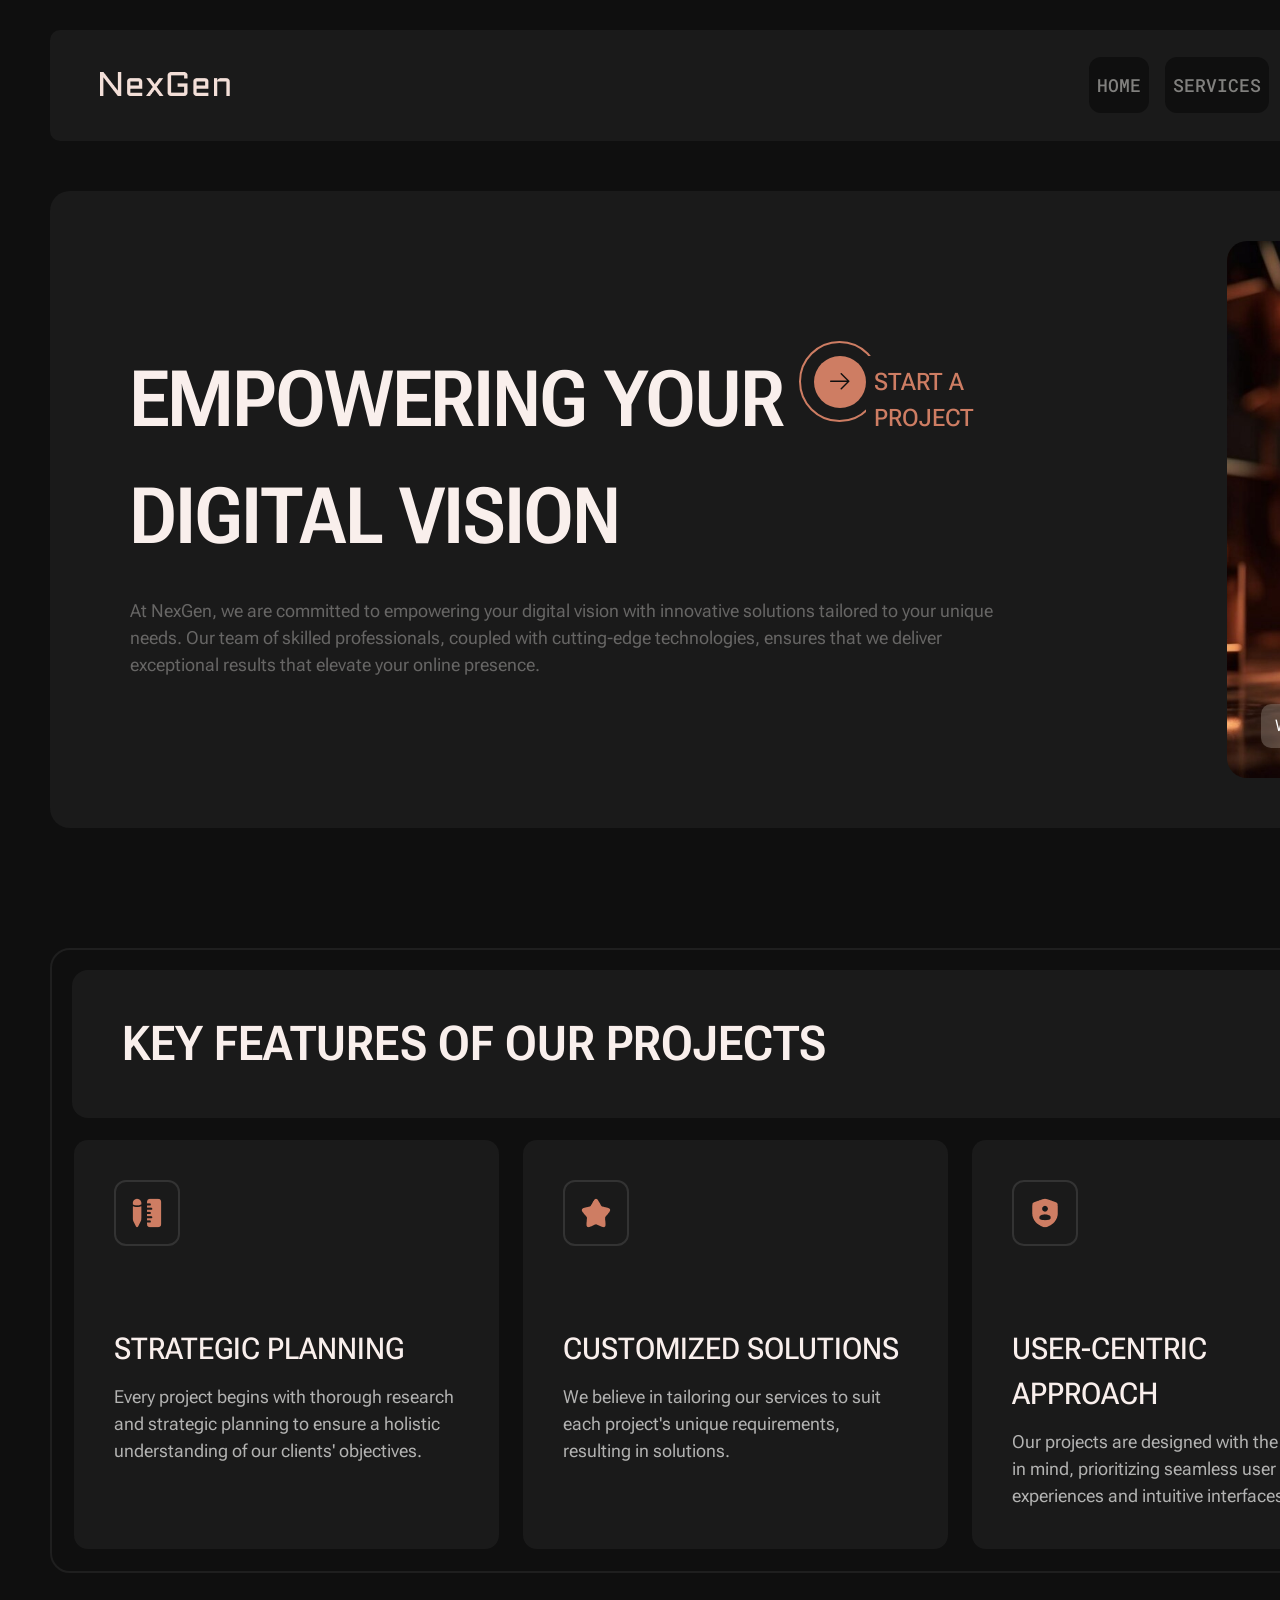
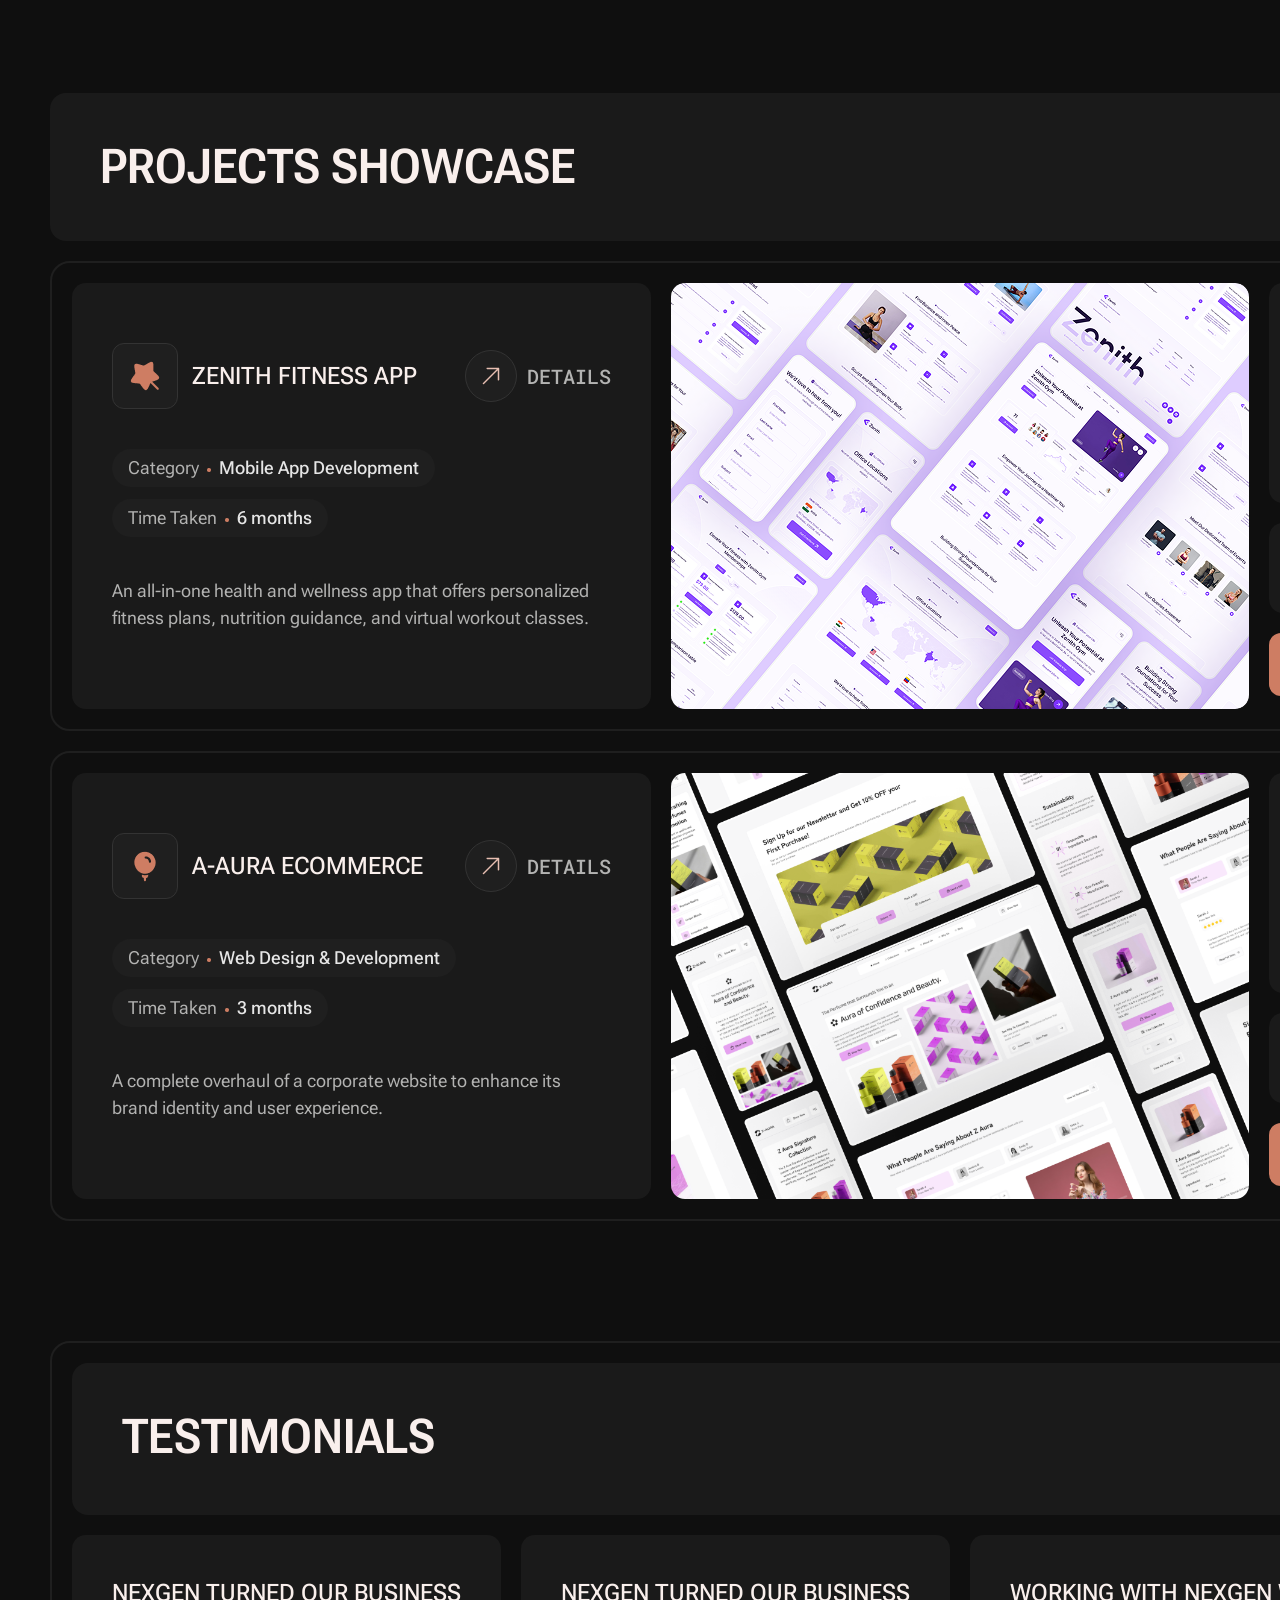
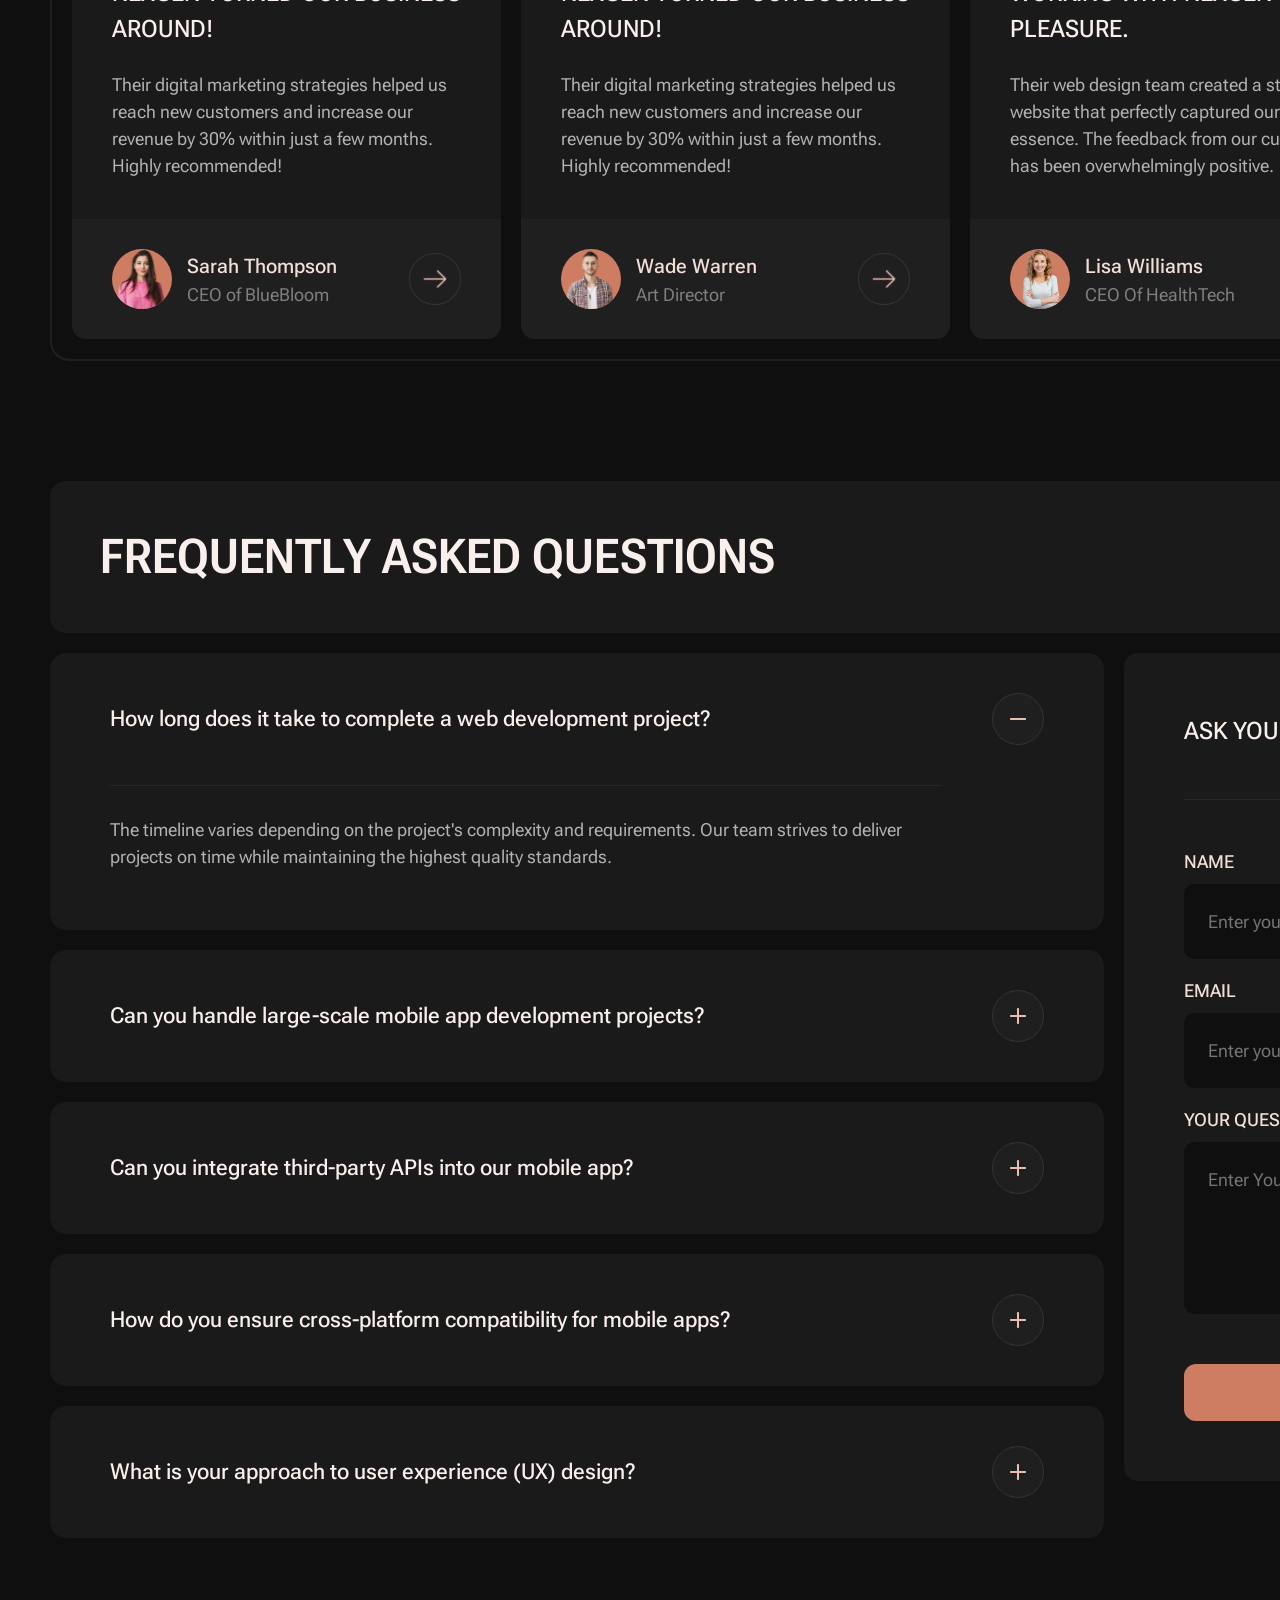
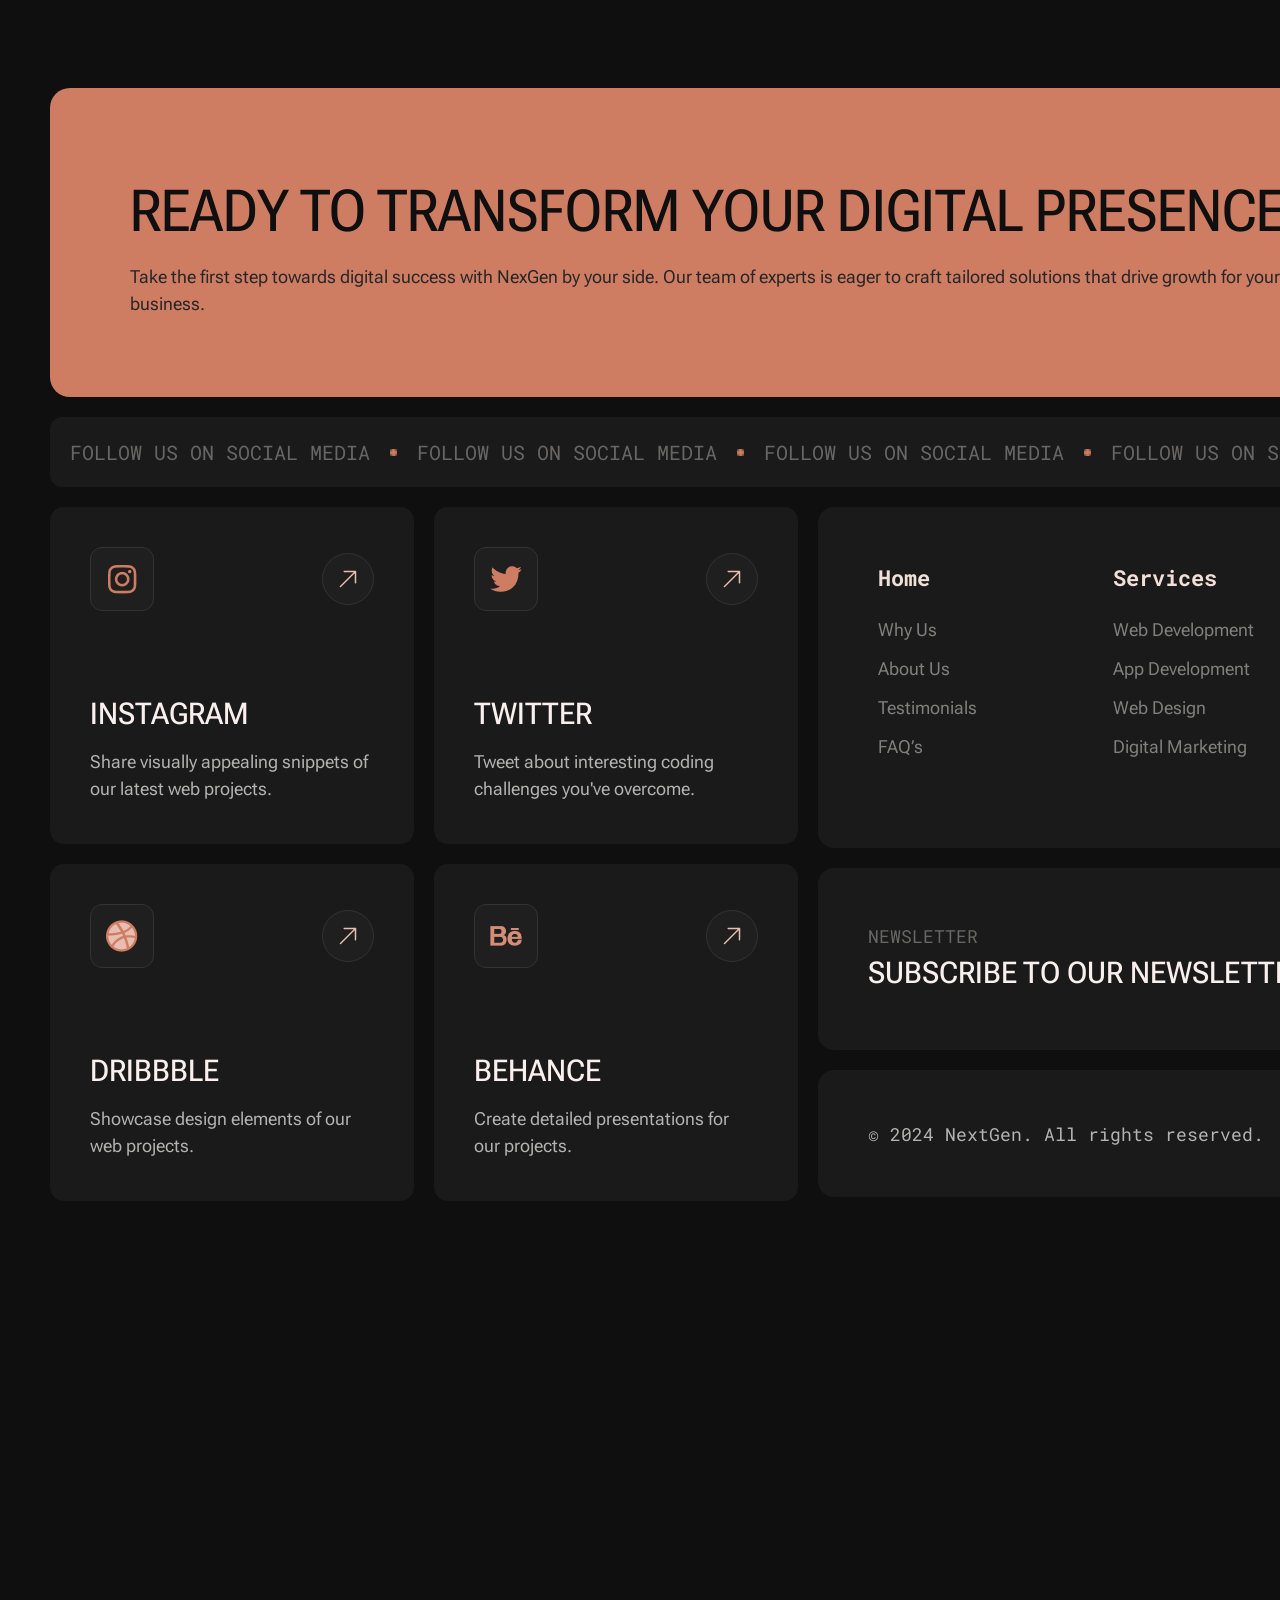
==== project.html @ 375fcf81 "destop" ====
<!doctype html>
<html lang="en">
    <head>
        <meta charset="UTF-8" />
        <title>Project NexGen</title>
        <!-- Favicon -->
        <link
            rel="apple-touch-icon"
            sizes="57x57"
            href="./asset/favicon/apple-icon-57x57.png"
        />
        <link
            rel="apple-touch-icon"
            sizes="60x60"
            href="./asset/favicon/apple-icon-60x60.png"
        />
        <link
            rel="apple-touch-icon"
            sizes="72x72"
            href="./asset/favicon/apple-icon-72x72.png"
        />
        <link
            rel="apple-touch-icon"
            sizes="76x76"
            href="./asset/favicon/apple-icon-76x76.png"
        />
        <link
            rel="apple-touch-icon"
            sizes="114x114"
            href="./asset/favicon/apple-icon-114x114.png"
        />
        <link
            rel="apple-touch-icon"
            sizes="120x120"
            href="./asset/favicon/apple-icon-120x120.png"
        />
        <link
            rel="apple-touch-icon"
            sizes="144x144"
            href="./asset/favicon/apple-icon-144x144.png"
        />
        <link
            rel="apple-touch-icon"
            sizes="152x152"
            href="./asset/favicon/apple-icon-152x152.png"
        />
        <link
            rel="apple-touch-icon"
            sizes="180x180"
            href="./asset/favicon/apple-icon-180x180.png"
        />
        <link
            rel="icon"
            type="image/png"
            sizes="192x192"
            href="./asset/favicon/android-icon-192x192.png"
        />
        <link
            rel="icon"
            type="image/png"
            sizes="32x32"
            href="./asset/favicon/favicon-32x32.png"
        />
        <link
            rel="icon"
            type="image/png"
            sizes="96x96"
            href="./asset/favicon/favicon-96x96.png"
        />
        <link
            rel="icon"
            type="image/png"
            sizes="16x16"
            href="./asset/favicon/favicon-16x16.png"
        />
        <link rel="manifest" href="./asset/favicon/manifest.json" />
        <meta name="msapplication-TileColor" content="#ffffff" />
        <meta
            name="msapplication-TileImage"
            content="./asset/favicon/ms-icon-144x144.png"
        />
        <meta name="theme-color" content="#ffffff" />

        <!-- Embed fonts -->
        <link rel="preconnect" href="https://fonts.googleapis.com" />
        <link rel="preconnect" href="https://fonts.gstatic.com" crossorigin />
        <link
            href="https://fonts.googleapis.com/css2?family=Roboto+Flex:opsz,wght,XOPQ,XTRA,YOPQ,YTDE,YTFI,YTLC,YTUC@8..144,100..1000,96,468,79,-203,738,514,712&family=Roboto+Mono:ital,wght@0,100..700;1,100..700&display=swap"
            rel="stylesheet"
        />
        <!-- Reset css -->
        <link rel="stylesheet" href="./asset/css/reset.css" />
        <link rel="stylesheet" href="./asset/css/styles.css" />
        <!--Font Awesome -->
        <link
            rel="stylesheet"
            href="https://cdnjs.cloudflare.com/ajax/libs/font-awesome/6.7.2/css/all.min.css"
        />
    </head>
    <body style="height: 8000px">
        <div class="container">
            <!-- Header Top -->
            <div class="header-top">
                <!-- Logo -->
                <a href="/">
                    <div class="logo">
                        <img src="./asset/image/Logo.png" alt="logo" />
                    </div>
                </a>
                <!-- Navbar -->
                <nav class="navbar">
                    <ul class="navbar__list">
                        <li class="navbar__item">
                            <a href="#!" class="navbar__link">HOME</a>
                        </li>
                        <li class="navbar__item">
                            <a href="#!" class="navbar__link">SERVICES</a>
                        </li>
                        <li class="navbar__item">
                            <a href="#!" class="navbar__link">PROJECTS</a>
                        </li>
                        <li class="navbar__item">
                            <a href="#!" class="navbar__link">ABOUT</a>
                        </li>
                        <li class="navbar__item">
                            <a href="#!" class="navbar__link">CAREERS</a>
                        </li>
                        <li class="navbar__item">
                            <a href="#!" class="navbar__link">BLOGS</a>
                        </li>
                    </ul>
                    <!-- Action -->
                    <div class="header-action">
                        <a href="#!" class="contact"
                            ><div class="btn header-action__btn">
                                CONTACT US
                            </div></a
                        >
                    </div>
                </nav>
            </div>
        </div>
        <!-- Hero -->
        <div class="container" style="--radius: 20px">
            <section class="hero">
                <!-- Hero content -->
                <section class="hero__content">
                    <div class="title-up">
                        <h1 class="hero__heading--top">EMPOWERING YOUR</h1>

                        <div class="hero__cta">
                            <span class="hero__cta--icon">
                                <img
                                    src="./asset/icon/arraw-straight.png"
                                    alt=""
                                />
                            </span>
                            <a href="#!" class="hero-link">START A PROJECT</a>
                        </div>
                    </div>
                    <h1 class="hero__heading--down">DIGITAL VISION</h1>
                    <p class="hero__desc">
                        At NexGen, we are committed to empowering your digital
                        vision with innovative solutions tailored to your unique
                        needs. Our team of skilled professionals, coupled with
                        cutting-edge technologies, ensures that we deliver
                        exceptional results that elevate your online presence.
                    </p>
                </section>
                <!-- Hero media -->
                <div class="hero__media">
                    <figure class="hero__image">
                        <img
                            src="./asset/image/hero.png"
                            alt=""
                            class="hero__img"
                        />
                    </figure>
                    <div class="hero__card">
                        <a href="#!" class="hero-card__link"
                            ><span class="web-devlopment"
                                >WEB DEVELOPMENT</span
                            ></a
                        >
                        <a href="#!" class="hero-blog__link">
                            <div class="hero-blog__link--icon">
                                <img
                                    src="./asset/icon/arrow-45deg.png"
                                    alt=""
                                />
                            </div>
                            <div class="hero-blog__link-text">VIEW BLOG</div>
                        </a>
                    </div>
                </div>
            </section>
        </div>
        <main>
            <!-- Feature -->
            <div class="container">
                <section class="feature">
                    <div class="project-title">
                        <h2 class="section-heading">
                            Key Features of Our Projects
                        </h2>
                    </div>

                    <div class="project-list">
                        <!-- project-item-1 -->
                        <a href="#!" class="feature-item__link">
                            <section class="project-item">
                                <div class="project-item__icon-wrap">
                                    <img
                                        src="./asset/icon/Ruler Pen.png"
                                        alt=""
                                        class="ruler-pen"
                                    />
                                </div>
                                <div class="project-item__body">
                                    <h3 class="project-item__heading">
                                        Strategic Planning
                                    </h3>
                                    <p class="project-item__desc">
                                        Every project begins with thorough
                                        research and strategic planning to
                                        ensure a holistic understanding of our
                                        clients' objectives.
                                    </p>
                                </div>
                            </section>
                        </a>

                        <!-- project-item-2 -->
                        <a href="#!" class="feature-item__link">
                            <section class="project-item">
                                <div class="project-item__icon-wrap">
                                    <img
                                        src="./asset/icon/Star.png"
                                        alt=""
                                        class="star"
                                    />
                                </div>
                                <div class="project-item__body">
                                    <h3 class="project-item__heading">
                                        Customized Solutions
                                    </h3>
                                    <p class="project-item__desc">
                                        We believe in tailoring our services to
                                        suit each project's unique requirements,
                                        resulting in solutions.
                                    </p>
                                </div>
                            </section>
                        </a>

                        <!-- project-item-3 -->
                        <a href="#!" class="feature-item__link">
                            <section class="project-item">
                                <div class="project-item__icon-wrap">
                                    <img
                                        src="./asset/icon/Shield User.png"
                                        alt=""
                                        class="shield"
                                    />
                                </div>
                                <div class="project-item__body">
                                    <h3 class="project-item__heading">
                                        User-Centric Approach
                                    </h3>
                                    <p class="project-item__desc">
                                        Our projects are designed with the
                                        end-user in mind, prioritizing seamless
                                        user experiences and intuitive
                                        interfaces..
                                    </p>
                                </div>
                            </section>
                        </a>

                        <!-- project-item-4 -->
                        <a href="#!" class="feature-item__link">
                            <section class="project-item">
                                <div class="project-item__icon-wrap">
                                    <img
                                        src="./asset/icon/Stopwatch.png"
                                        alt=""
                                        class="time"
                                    />
                                </div>
                                <div class="project-item__body">
                                    <h3 class="project-item__heading">
                                        Timely Delivery
                                    </h3>
                                    <p class="project-item__desc">
                                        We adhere to strict timelines and
                                        project schedules to ensure timely
                                        delivery without compromising on
                                        quality.
                                    </p>
                                </div>
                            </section>
                        </a>
                    </div>
                </section>
            </div>
            <!-- Show case -->
            <div class="container">
                <section class="show-case">
                    <!-- show-case-title -->
                    <div class="show-case__title">
                        <h2 class="section-heading">Projects Showcase</h2>
                        <div class="show-case__tab">
                            <ul class="show-case__list">
                                <li class="show-case__item">
                                    <a href="#!" class="show-case__tab--link"
                                        >Web Design</a
                                    >
                                </li>
                                <li
                                    class="show-case__item show-case__item--active"
                                >
                                    <a href="#!" class="show-case__tab--link"
                                        >Web Development</a
                                    >
                                </li>
                                <li class="show-case__item">
                                    <a href="#!" class="show-case__tab--link"
                                        >Marketing</a
                                    >
                                </li>
                            </ul>
                        </div>
                    </div>
                </section>
            </div>
            <!-- show-case-card 1 -->
            <div class="container" style="--radius: 20px">
                <div class="show-case__card">
                    <!-- card 1 -->
                    <div class="show-case__info">
                        <div class="show-case__top">
                            <div class="show-case__left">
                                <div class="show-case__icon">
                                    <img
                                        src="./asset/icon/Magic Stick 2.png"
                                        alt=""
                                    />
                                </div>
                                <h3 class="show-case__name">
                                    Zenith Fitness App
                                </h3>
                            </div>
                            <div class="detail__tag">
                                <div class="detail__icon">
                                    <img src="./asset/icon/arraw.png" alt="" />
                                </div>
                                <div class="info-detail">Details</div>
                            </div>
                        </div>
                        <div class="show-case__badge">
                            <div class="show-case__meta">
                                <span class="show-case__meta--label"
                                    >Category</span
                                >
                                <span class="show-case__meta-dot"
                                    ><img src="./asset/icon/Shape.png" alt=""
                                /></span>
                                <span class="show-case__tag"
                                    >Mobile App Development</span
                                >
                            </div>
                            <div class="show-case__meta">
                                <span class="show-case__meta--label"
                                    >Time Taken</span
                                >
                                <span class="show-case__meta-dot"
                                    ><img src="./asset/icon/Shape.png" alt=""
                                /></span>
                                <span class="show-case__tag">6 months</span>
                            </div>
                        </div>
                        <div class="show-case__desc">
                            <p class="project-item__desc">
                                An all-in-one health and wellness app that
                                offers personalized fitness plans, nutrition
                                guidance, and virtual workout classes.
                            </p>
                        </div>
                    </div>
                    <!-- card 2 -->
                    <div class="show-case__preview">
                        <img src="./asset/image/show-case-img.png" alt="" />
                    </div>
                    <!-- card 3 -->
                    <div class="show-case__sidebar">
                        <!-- show-case-tech -->
                        <div class="show-case__sidebar--top">
                            <div class="showcase__technologies">
                                <p class="showcase__sidebar-title">
                                    Technologies Used
                                </p>
                                <div class="showcase__tech-list">
                                    <ul class="tech-list">
                                        <li class="tech-item">React Native</li>
                                        <li class="tech-item">Firebase</li>
                                        <li class="tech-item">Redux</li>
                                        <li class="tech-item">REST API</li>
                                        <li class="tech-item">MongoDB</li>
                                    </ul>
                                </div>
                            </div>
                        </div>
                        <!-- info team -->
                        <div class="showcase__team">
                            <div class="showcase__team--info">
                                <h4 class="showcase__sidebar-title">
                                    Team Members
                                </h4>

                                <div class="avatar-team">
                                    <div class="showcase__avatars">
                                        <img
                                            class="showcase__avatar"
                                            src="./asset/image/team 1/avar1.png"
                                            alt=""
                                        />
                                    </div>
                                    <div class="showcase__avatars">
                                        <img
                                            class="showcase__avatar"
                                            src="./asset/image/team 1/avar2.png"
                                            alt=""
                                        />
                                    </div>
                                    <div class="showcase__avatars">
                                        <img
                                            class="showcase__avatar"
                                            src="./asset/image/team 1/avar3.png"
                                            alt=""
                                        />
                                    </div>
                                    <div class="showcase__avatars">
                                        <img
                                            class="showcase__avatar"
                                            src="./asset/image/team 1/avar4.png"
                                            alt=""
                                        />
                                    </div>
                                    <div class="showcase__avatars">
                                        <img
                                            class="showcase__avatar"
                                            src="./asset/image/team 1/avar5.png"
                                            alt=""
                                        />
                                    </div>
                                </div>
                            </div>
                        </div>
                        <!-- book a call -->
                        <div class="show-case__btn">
                            <div class="btn show-case__action">Book A Call</div>
                        </div>
                    </div>
                </div>
            </div>
            <!-- show-case-card 2 -->
            <div class="container" style="--radius: 20px">
                <div class="show-case__card">
                    <!-- card 1 -->
                    <div class="show-case__info">
                        <div class="show-case__top">
                            <div class="show-case__left">
                                <div class="show-case__icon">
                                    <img
                                        src="./asset/icon/Balloon.png"
                                        alt=""
                                    />
                                </div>
                                <h3 class="show-case__name">
                                    A-Aura Ecommerce
                                </h3>
                            </div>
                            <div class="detail__tag">
                                <div class="detail__icon">
                                    <img src="./asset/icon/arraw.png" alt="" />
                                </div>
                                <div class="info-detail">Details</div>
                            </div>
                        </div>
                        <div class="show-case__badge">
                            <div class="show-case__meta">
                                <span class="show-case__meta--label"
                                    >Category</span
                                >
                                <span class="show-case__meta-dot"
                                    ><img src="./asset/icon/Shape.png" alt=""
                                /></span>
                                <span class="show-case__tag"
                                    >Web Design & Development</span
                                >
                            </div>
                            <div class="show-case__meta">
                                <span class="show-case__meta--label"
                                    >Time Taken</span
                                >
                                <span class="show-case__meta-dot"
                                    ><img src="./asset/icon/Shape.png" alt=""
                                /></span>
                                <span class="show-case__tag">3 months</span>
                            </div>
                        </div>
                        <div class="show-case__desc">
                            <p class="project-item__desc">
                                A complete overhaul of a corporate website to
                                enhance its brand identity and user experience.
                            </p>
                        </div>
                    </div>
                    <!-- card 2 -->
                    <div class="show-case__preview">
                        <img src="./asset/image/show-case-image.png" alt="" />
                    </div>
                    <!-- card 3 -->
                    <div class="show-case__sidebar">
                        <!-- show-case-tech -->
                        <div class="show-case__sidebar--top">
                            <div class="showcase__technologies">
                                <h4 class="showcase__sidebar-title">
                                    Technologies Used
                                </h4>
                                <div class="showcase__tech-list">
                                    <ul class="tech-list">
                                        <li class="tech-item">WordPress</li>
                                        <li class="tech-item">PHP</li>
                                        <li class="tech-item">HTML5</li>
                                        <li class="tech-item">CSS3</li>
                                        <li class="tech-item">JavaScript</li>
                                    </ul>
                                </div>
                            </div>
                        </div>
                        <!-- info team -->
                        <div class="showcase__team">
                            <div class="showcase__team--info">
                                <h4 class="showcase__sidebar-title">
                                    Team Members
                                </h4>

                                <div class="avatar-team">
                                    <div class="showcase__avatars">
                                        <img
                                            class="showcase__avatar"
                                            src="./asset/image/team 2/avar 1.png"
                                            alt=""
                                        />
                                    </div>
                                    <div class="showcase__avatars">
                                        <img
                                            class="showcase__avatar"
                                            src="./asset/image/team 2/avar 2.png"
                                            alt=""
                                        />
                                    </div>
                                    <div class="showcase__avatars">
                                        <img
                                            class="showcase__avatar"
                                            src="./asset/image/team 2/avar 3.png"
                                            alt=""
                                        />
                                    </div>
                                    <div class="showcase__avatars">
                                        <img
                                            class="showcase__avatar"
                                            src="./asset/image/team 2/avar 4.png"
                                            alt=""
                                        />
                                    </div>
                                    <div class="showcase__avatars">
                                        <img
                                            class="showcase__avatar"
                                            src="./asset/image/team 2/avar 5.png"
                                            alt=""
                                        />
                                    </div>
                                </div>
                            </div>
                        </div>
                        <!-- book a call -->
                        <div class="show-case__btn">
                            <div class="btn show-case__action">Book A Call</div>
                        </div>
                    </div>
                </div>
            </div>
            <!-- Testimonial -->
            <div class="container" style="--radius: 20px">
                <section class="testimonial">
                    <div class="testimonial-title">
                        <h2 class="section-heading">Testimonials</h2>
                        <div class="detail__tag">
                            <div class="detail__icon">
                                <img src="./asset/icon/arraw.png" alt="" />
                            </div>
                            <div class="info-detail">ALL Testimonials</div>
                        </div>
                    </div>
                    <div class="feedback-list">
                        <!-- feedback-item-1 -->

                        <section class="feedback-item">
                            <div class="feedback-item__body">
                                <h3 class="feedback-item__heading">
                                    NexGen turned our business around!
                                </h3>
                                <p class="feedback-item__desc">
                                    Their digital marketing strategies helped us
                                    reach new customers and increase our revenue
                                    by 30% within just a few months. Highly
                                    recommended!
                                </p>
                            </div>
                            <!-- footer-feedback -->

                            <div class="feedback-author">
                                <div class="author-info">
                                    <div class="feedback-avartar">
                                        <img
                                            src="./asset/image/feedback/avar 1.png"
                                            alt=""
                                            class="avar-feed"
                                        />
                                    </div>
                                    <div class="avar-info">
                                        <div class="name">Sarah Thompson</div>
                                        <p class="job-title">
                                            CEO of BlueBloom
                                        </p>
                                    </div>
                                </div>
                                <div class="detail__tag">
                                    <div class="detail__icon rotate-icon">
                                        <img
                                            src="./asset/icon/arraw.png"
                                            alt=""
                                        />
                                    </div>
                                </div>
                            </div>
                        </section>

                        <!-- feedback-item-2 -->

                        <section class="feedback-item">
                            <div class="feedback-item__body">
                                <h3 class="feedback-item__heading">
                                    NexGen turned our business around!
                                </h3>
                                <p class="feedback-item__desc">
                                    Their digital marketing strategies helped us
                                    reach new customers and increase our revenue
                                    by 30% within just a few months. Highly
                                    recommended!
                                </p>
                            </div>
                            <!-- footer-feedback -->

                            <div class="feedback-author">
                                <div class="author-info">
                                    <div class="feedback-avartar">
                                        <img
                                            src="./asset/image/feedback/avar 2.png"
                                            alt=""
                                            class="avar-feed"
                                        />
                                    </div>
                                    <div class="avar-info">
                                        <div class="name">Wade Warren</div>
                                        <p class="job-title">Art Director</p>
                                    </div>
                                </div>
                                <div class="detail__tag">
                                    <div class="detail__icon rotate-icon">
                                        <img
                                            src="./asset/icon/arraw.png"
                                            alt=""
                                        />
                                    </div>
                                </div>
                            </div>
                        </section>

                        <!-- feedback-item-3 -->

                        <section class="feedback-item">
                            <div class="feedback-item__body">
                                <h3 class="feedback-item__heading">
                                    Working with NexGen was a pleasure.
                                </h3>
                                <p class="feedback-item__desc">
                                    Their web design team created a stunning
                                    website that perfectly captured our brand's
                                    essence. The feedback from our customers has
                                    been overwhelmingly positive.
                                </p>
                            </div>
                            <!-- footer-feedback -->

                            <div class="feedback-author">
                                <div class="author-info">
                                    <div class="feedback-avartar">
                                        <img
                                            src="./asset/image/feedback/avar 3.png"
                                            alt=""
                                            class="avar-feed"
                                        />
                                    </div>
                                    <div class="avar-info">
                                        <div class="name">Lisa Williams</div>
                                        <p class="job-title">
                                            CEO Of HealthTech
                                        </p>
                                    </div>
                                </div>
                                <div class="detail__tag">
                                    <div class="detail__icon rotate-icon">
                                        <img
                                            src="./asset/icon/arraw.png"
                                            alt=""
                                        />
                                    </div>
                                </div>
                            </div>
                        </section>

                        <!-- feedback-item-4 -->

                        <section class="feedback-item">
                            <div class="feedback-item__body">
                                <h3 class="feedback-item__heading">
                                    NexGen's web design team brought our vision
                                    to life.
                                </h3>
                                <p class="feedback-item__desc">
                                    Their responsive design ensures our website
                                    looks stunning on all devices, contributing
                                    to increased user engagement.
                                </p>
                            </div>
                            <!-- footer-feedback -->

                            <div class="feedback-author">
                                <div class="author-info">
                                    <div class="feedback-avartar">
                                        <img
                                            src="./asset/image/feedback/avar 4.png"
                                            alt=""
                                            class="avar-feed"
                                        />
                                    </div>
                                    <div class="avar-info">
                                        <div class="name">Jennifer Lee</div>
                                        <p class="job-title">
                                            COO of Foodie Haven
                                        </p>
                                    </div>
                                </div>
                                <div class="detail__tag">
                                    <div class="detail__icon rotate-icon">
                                        <img
                                            src="./asset/icon/arraw.png"
                                            alt=""
                                        />
                                    </div>
                                </div>
                            </div>
                        </section>
                    </div>
                </section>
            </div>
            <!-- Question -->
            <div class="container">
                <!-- question-title -->
                <section class="question-top">
                    <div class="question-top__title">
                        <h2 class="section-heading">
                            Frequently Asked Questions
                        </h2>

                        <div class="detail__tag">
                            <div class="detail__icon">
                                <img src="./asset/icon/arraw.png" alt="" />
                            </div>
                            <div class="info-detail">View All</div>
                        </div>
                    </div>
                </section>
            </div>
            <!-- frequently-question -->
            <div class="container">
                <div class="faq">
                    <!-- faq right -->
                    <div class="faq__wrapper">
                        <div class="faq-list">
                            <!-- faq-one -->
                            <div class="faq__item">
                                <input
                                    type="checkbox"
                                    id="faq-1"
                                    class="faq__checkbox"
                                    checked
                                />
                                <label for="faq-1" class="faq__question">
                                    <p class="faq__question-text">
                                        How long does it take to complete a web
                                        development project?
                                    </p>
                                    <div class="faq__icon">
                                        <img
                                            src="./asset/icon/minus.png"
                                            alt=""
                                            class="faq__icon-minus"
                                        />
                                        <img
                                            src="./asset/icon/plus.png"
                                            alt=""
                                            class="faq__icon-plus"
                                        />
                                    </div>
                                </label>
                                <div class="faq__answer">
                                    <hr class="faq__divider" />
                                    <p class="faq__answer-text">
                                        The timeline varies depending on the
                                        project's complexity and requirements.
                                        Our team strives to deliver projects on
                                        time while maintaining the highest
                                        quality standards.
                                    </p>
                                </div>
                            </div>

                            <!-- faq-two -->
                            <div class="faq__item">
                                <div class="faq__question">
                                    <p class="faq__question-text">
                                        Can you handle large-scale mobile app
                                        development projects?
                                    </p>
                                    <div class="faq__icon">
                                        <img
                                            src="./asset/icon/minus.png"
                                            alt=""
                                            class="faq__icon-minus"
                                        />
                                        <img
                                            src="./asset/icon/plus.png"
                                            alt=""
                                            class="faq__icon-plus"
                                        />
                                    </div>
                                </div>
                            </div>
                            <!-- faq-three -->
                            <div class="faq__item">
                                <div class="faq__question">
                                    <p class="faq__question-text">
                                        Can you integrate third-party APIs into
                                        our mobile app?
                                    </p>
                                    <div class="faq__icon">
                                        <img
                                            src="./asset/icon/minus.png"
                                            alt=""
                                            class="faq__icon-minus"
                                        />
                                        <img
                                            src="./asset/icon/plus.png"
                                            alt=""
                                            class="faq__icon-plus"
                                        />
                                    </div>
                                </div>
                            </div>
                            <!-- faq-four -->
                            <div class="faq__item">
                                <div class="faq__question">
                                    <p class="faq__question-text">
                                        How do you ensure cross-platform
                                        compatibility for mobile apps?
                                    </p>
                                    <div class="faq__icon">
                                        <img
                                            src="./asset/icon/minus.png"
                                            alt=""
                                            class="faq__icon-minus"
                                        />
                                        <img
                                            src="./asset/icon/plus.png"
                                            alt=""
                                            class="faq__icon-plus"
                                        />
                                    </div>
                                </div>
                            </div>

                            <!-- faq-five -->
                            <div class="faq__item">
                                <div class="faq__question">
                                    <p class="faq__question-text">
                                        What is your approach to user experience
                                        (UX) design?
                                    </p>
                                    <div class="faq__icon">
                                        <img
                                            src="./asset/icon/minus.png"
                                            alt=""
                                            class="faq__icon-minus"
                                        />
                                        <img
                                            src="./asset/icon/plus.png"
                                            alt=""
                                            class="faq__icon-plus"
                                        />
                                    </div>
                                </div>
                            </div>
                        </div>
                    </div>
                    <!-- faq left -->
                    <div class="faq-form">
                        <h3 class="faq__form-title">Ask your question</h3>
                        <hr class="faq__divider" />
                        <form action="" class="contact-form">
                            <div class="contact-form__group">
                                <label class="contact-form__label">Name</label>
                                <input
                                    type="text"
                                    class="contact-form__input"
                                    placeholder="Enter your name"
                                    required
                                />
                            </div>
                            <!-- email -->
                            <div class="contact-form__group">
                                <label class="contact-form__label">
                                    EMAIL
                                </label>
                                <input
                                    class="contact-form__input"
                                    type="email"
                                    placeholder="Enter your email"
                                    required
                                />
                            </div>
                            <!-- your question -->
                            <div class="contact-form__group">
                                <label class="contact-form__label">
                                    YOUR QUESTION
                                </label>
                                <textarea
                                    class="contact-form__textarea"
                                    placeholder="Enter Your Question Here ....."
                                ></textarea>
                            </div>
                            <!-- button submit -->
                            <button class="contact-form__button btn">
                                SEND YOUR MESSAGE
                            </button>
                        </form>
                    </div>
                </div>
            </div>
            <!-- Footer -->
            <footer class="container">
                <div class="footer">
                    <!-- footer top -->
                    <section class="footer__cta">
                        <div class="footer__cta-content">
                            <h2 class="footer__cta-heading">
                                READY TO TRANSFORM YOUR DIGITAL PRESENCE?
                            </h2>
                            <p class="footer__cta-desc">
                                Take the first step towards digital success with
                                NexGen by your side. Our team of experts is
                                eager to craft tailored solutions that drive
                                growth for your business.
                            </p>
                        </div>
                        <a href="#!" class="footer__btn-link">
                            <div class="footer__cta--action">
                                <span>Get in Touch</span>
                                <img src="./asset/icon/arraw.png" alt="" />
                            </div>
                        </a>
                    </section>
                    <!-- tickker -->
                    <div class="social-ticker">
                        <div class="social-ticker__track">
                            <p class="social-ticker__item">
                                FOLLOW US ON SOCIAL MEDIA
                            </p>
                            <img
                                src="./asset/icon/Shape.png"
                                alt=""
                                class="dot"
                            />

                            <p class="social-ticker__item">
                                FOLLOW US ON SOCIAL MEDIA
                            </p>
                            <img
                                src="./asset/icon/Shape.png"
                                alt=""
                                class="dot"
                            />
                            <p class="social-ticker__item">
                                FOLLOW US ON SOCIAL MEDIA
                            </p>
                            <img
                                src="./asset/icon/Shape.png"
                                alt=""
                                class="dot"
                            />

                            <p class="social-ticker__item">
                                FOLLOW US ON SOCIAL MEDIA
                            </p>
                            <img
                                src="./asset/icon/Shape.png"
                                alt=""
                                class="dot"
                            />
                            <p class="social-ticker__item">
                                FOLLOW US ON SOCIAL MEDIA
                            </p>
                            <img
                                src="./asset/icon/Shape.png"
                                alt=""
                                class="dot"
                            />
                            <p class="social-ticker__item">
                                FOLLOW US ON SOCIAL MEDIA
                            </p>
                            <img
                                src="./asset/icon/Shape.png"
                                alt=""
                                class="dot"
                            />
                        </div>
                    </div>
                    <!--footer contact  -->
                    <div class="footer-contact">
                        <div class="social-media">
                            <div class="social-row">
                                <!-- item 1 -->
                                <div class="social-media__item">
                                    <div class="social-logo">
                                        <div class="icon-media">
                                            <img
                                                src="./asset/image/icon social/instar.png"
                                                alt=""
                                                class="icon-social"
                                            />
                                        </div>
                                        <div class="detail__icon">
                                            <img
                                                src="./asset/icon/arraw.png"
                                                alt=""
                                            />
                                        </div>
                                    </div>
                                    <div class="social-info">
                                        <div class="social-info__heading">
                                            INstagram
                                        </div>
                                        <p class="social-info__desc">
                                            Share visually appealing snippets of
                                            our latest web projects.
                                        </p>
                                    </div>
                                </div>

                                <!-- item 2 -->
                                <div class="social-media__item">
                                    <div class="social-logo">
                                        <div class="icon-media">
                                            <img
                                                src="./asset/image/icon social/ball.png"
                                                alt=""
                                                class="icon-social"
                                            />
                                        </div>
                                        <div class="detail__icon">
                                            <img
                                                src="./asset/icon/arraw.png"
                                                alt=""
                                            />
                                        </div>
                                    </div>
                                    <div class="social-info">
                                        <div class="social-info__heading">
                                            Dribbble
                                        </div>
                                        <p class="social-info__desc">
                                            Showcase design elements of our web
                                            projects.
                                        </p>
                                    </div>
                                </div>
                            </div>

                            <div class="social-row">
                                <!-- item 3 -->
                                <div class="social-media__item">
                                    <div class="social-logo">
                                        <div class="icon-media">
                                            <img
                                                src="./asset/image/icon social/twitter.png"
                                                alt=""
                                                class="icon-social"
                                            />
                                        </div>
                                        <div class="detail__icon">
                                            <img
                                                src="./asset/icon/arraw.png"
                                                alt=""
                                            />
                                        </div>
                                    </div>
                                    <div class="social-info">
                                        <div class="social-info__heading">
                                            Twitter
                                        </div>
                                        <p class="social-info__desc">
                                            Tweet about interesting coding
                                            challenges you've overcome.
                                        </p>
                                    </div>
                                </div>

                                <!-- item 4 -->
                                <div class="social-media__item">
                                    <div class="social-logo">
                                        <div class="icon-media">
                                            <img
                                                src="./asset/image/icon social/be.png"
                                                alt=""
                                                class="icon-social"
                                            />
                                        </div>
                                        <div class="detail__icon">
                                            <img
                                                src="./asset/icon/arraw.png"
                                                alt=""
                                            />
                                        </div>
                                    </div>
                                    <div class="social-info">
                                        <div class="social-info__heading">
                                            Behance
                                        </div>
                                        <p class="social-info__desc">
                                            Create detailed presentations for
                                            our projects.
                                        </p>
                                    </div>
                                </div>
                            </div>
                        </div>
                        <div class="footer-left">
                            <!-- footer-left-navigation -->
                            <div class="footer-left-navigation">
                                <!-- home -->
                                <div class="menu-item">
                                    <div class="footer-column__heading">
                                        Home
                                    </div>
                                    <ul class="menu-list">
                                        <li>
                                            <a href="#!" class="menu-links"
                                                >Why Us</a
                                            >
                                        </li>
                                        <li>
                                            <a href="#!" class="menu-links"
                                                >About Us</a
                                            >
                                        </li>
                                        <li>
                                            <a href="#!" class="menu-links"
                                                >Testimonials</a
                                            >
                                        </li>
                                        <li>
                                            <a href="#!" class="menu-links"
                                                >FAQ’s</a
                                            >
                                        </li>
                                    </ul>
                                </div>
                                <!-- services -->
                                <div class="menu-item">
                                    <div class="footer-column__heading">
                                        Services
                                    </div>
                                    <ul class="menu-list">
                                        <li>
                                            <a href="#!" class="menu-links"
                                                >Web Development</a
                                            >
                                        </li>
                                        <li>
                                            <a href="#!" class="menu-links"
                                                >App Development</a
                                            >
                                        </li>
                                        <li>
                                            <a href="#!" class="menu-links"
                                                >Web Design</a
                                            >
                                        </li>
                                        <li>
                                            <a href="#!" class="menu-links"
                                                >Digital Marketing</a
                                            >
                                        </li>
                                    </ul>
                                </div>
                                <!-- projects -->
                                <div class="menu-item">
                                    <div class="footer-column__heading">
                                        Projects
                                    </div>
                                    <ul class="menu-list">
                                        <li>
                                            <a href="#!" class="menu-links"
                                                >Klothink</a
                                            >
                                        </li>
                                        <li>
                                            <a href="#!" class="menu-links"
                                                >Zenith</a
                                            >
                                        </li>
                                        <li>
                                            <a href="#!" class="menu-links"
                                                >Novus</a
                                            >
                                        </li>
                                        <li>
                                            <a href="#!" class="menu-links"
                                                >Apex</a
                                            >
                                        </li>
                                    </ul>
                                </div>
                                <!-- blogs -->
                                <div class="menu-item">
                                    <div class="footer-column__heading">
                                        Blogs
                                    </div>
                                    <ul class="menu-list">
                                        <li>
                                            <a href="#!" class="menu-links"
                                                >Business</a
                                            >
                                        </li>
                                        <li
                                            class="footer-menu__item--coming-soon"
                                        >
                                            <a href="#!" class="menu-links"
                                                >Design</a
                                            >
                                            <span class="footer-menu__badge"
                                                >Soon</span
                                            >
                                        </li>
                                        <li
                                            class="footer-menu__item--coming-soon"
                                        >
                                            <a href="#!" class="menu-links"
                                                >Development</a
                                            >
                                            <span class="footer-menu__badge"
                                                >Soon</span
                                            >
                                        </li>
                                    </ul>
                                </div>
                            </div>
                            <!--newsletter  -->
                            <div class="newsletter">
                                <div class="newsletter-content">
                                    <div class="newsletter__label">
                                        Newsletter
                                    </div>
                                    <div class="newsletter__title">
                                        Subscribe To our Newsletter
                                    </div>
                                </div>
                                <form class="newsletter__form">
                                    <input
                                        type="email"
                                        placeholder="Enter your email"
                                        class="newsletter__input"
                                    />
                                    <button
                                        type="submit"
                                        class="newsletter__submit detail__icon"
                                    >
                                        <img
                                            src="./asset/icon/arraw.png"
                                            alt=""
                                        />
                                    </button>
                                </form>
                            </div>
                            <!-- copyright -->
                            <div class="copy-right">
                                <div class="footer__copyright">
                                    <p class="footer__copyright--desc">
                                        © 2024 NextGen. All rights reserved.
                                    </p>
                                </div>
                                <div class="footer__legal">
                                    <a href="#!" class="footer__legal--link"
                                        >Terms & Conditions</a
                                    >
                                    <a href="#!" class="footer__legal--link"
                                        >Privacy Policy</a
                                    >
                                </div>
                            </div>
                        </div>
                    </div>
                </div>
            </footer>
        </main>
    </body>
</html>
---- asset/css/styles.css ----
* {
    box-sizing: border-box;
}
:root {
    --bg: #1a1a1a;
    --title-bg: #f9efec;
    --desc-bg: #b3b3b2;
    --color-btn: #ce7d63;
}
html {
    font-size: 62.5%;
}

body {
    font-size: 1.6rem;
    font-family: "Roboto Flex", sans-serif;
    width: 1920px;
    background: #0f0f0f;
    padding-top: 30px;
    margin: 0 auto;
}

/* Common */
.container {
    width: 1820px;
    max-width: calc(100% - 50px);
    margin: 0 auto;
    /* background-color: var(--bg); */
    border-radius: var(--radius, 16px);
}

.container--lg-radius {
    border-radius: 20px;
}
.btn {
    --height: 49px;

    font-family: "Roboto Mono";
    min-width: 157px;
    display: flex;
    align-items: center;
    height: fit-content;
    border-radius: 12px;
    padding: 18px 24px;
    background-color: #ce7d63;
    color: #0f0f0f;
    text-align: center;
    /* line-height: var(--height); */
    font-size: 1.8rem;
    font-weight: 500;
}

a {
    text-decoration: none;
}
/* Header */

.logo {
    width: 12px;
}

/* Header top */
.header-top {
    padding: 24px 24px 24px 50px;
    background-color: var(--bg);
    display: flex;
    justify-content: space-between;
    align-items: center;
    height: 111px;
    border-radius: 10px;
}
.navbar {
    display: flex;
    justify-content: center;
    align-self: center;
}

.navbar__list {
    display: flex;
    align-items: center;
    justify-content: center;
    gap: 16px;
    margin-right: 16px;
}
.navbar__link {
    background-color: #0f0f0f;
    color: #81807e;
    font-family: "Roboto Mono";
    font-size: 1.8rem;
    font-weight: 500;
    padding: 16px 8px;
    border-radius: 12px;
    &:hover {
        color: #e7beb1;
        transition: all 0.3s ease;
    }
}

.header-action {
    display: flex;
    align-items: center;
    justify-content: center;
}
.header-action__btn {
    height: var(--height);
    min-width: 157px;
}

/* Hero */
.hero {
    margin-top: 50px;
    display: flex;
    align-items: center;
    padding: 50px 50px 50px 80px;
    background-color: #1a1a1a;
    border-radius: 20px;
}

.hero__content {
    flex-shrink: 0;
    width: 60%;
}

.hero__media {
    flex-grow: 1;
    width: 593px;
    height: 537px;
    overflow: hidden;
    position: relative;
}

.hero__heading--top {
    color: var(--title-bg);
    font-family: Roboto Flex;
    font-weight: 600;
    font-size: 7.8rem;
    line-height: 1.5;
}

.hero__heading--down {
    color: var(--title-bg);
    font-family: Roboto Flex;
    font-weight: 600;
    font-size: 7.8rem;
    line-height: 1.5;
}

.title-up {
    display: flex;
    align-items: center;
    gap: 30px;
}
.hero__desc {
    max-width: 897px;
    margin-top: 22px;
    color: #676665;
    font-family: Roboto Flex;
    font-weight: 400;
    font-size: 1.8rem;
    line-height: 1.5;
}
.hero__cta {
    display: flex;
    position: relative;
    justify-content: center;
}
.hero__cta--icon {
    display: flex;
    justify-content: center;
    align-items: center;
    width: 52px;
    height: 52px;
    background-color: #ce7d63;
    border-radius: 50%;
}

.hero__cta::before {
    top: -15px;
    left: -15px;
    content: "";
    width: 77px;
    height: 77px;
    border-radius: 50%;
    background-color: transparent;
    border: 2px solid #ce7d63;
    position: absolute;
    z-index: 1;
}

.hero-link {
    z-index: 2;
    width: 210px;
    color: #ce7d63;
    font-family: Roboto Flex;
    font-weight: 500;
    font-size: 2.4rem;
    line-height: 1.5;
    padding: 8px;
    background-color: var(--bg);
}
.hero__image {
    display: flex;
    justify-content: flex-end;
}
.hero__img {
    width: 593px;
    height: 537px;
    border: none;
    object-fit: cover;
    border-radius: 20px;
}
.hero__card {
    display: grid;
    grid-template-columns: 1fr 1fr;
    gap: 203px;
    right: 0px;
    position: absolute;
    bottom: 30px;
}

.hero-card__link {
    width: 178px;
    color: #ffffff;
    font-family: Roboto Flex;
    font-weight: 400;
    font-size: 1.6rem;
    line-height: 1.5;
    padding: 10px 14px;
    border-radius: 10px;
    background-color: #fffff333;
    backdrop-filter: blur(20px);
}

.hero-blog__link {
    display: flex;
    align-items: center;
    gap: 10px;
    .hero-blog__link--icon {
        display: flex;
        justify-content: center;
        align-items: center;
        width: 44px;
        height: 44px;
        border-radius: 50%;
        background-color: #ffffff;
    }
    .hero-blog__link-text {
        font-family: Roboto Mono;
        font-weight: 400;
        font-size: 1.8;
        color: #ffffff;
    }
}

/* Feature */
.feature {
    margin-top: 120px;
    display: flex;
    flex-direction: column;
    padding: 20px;
    background-color: #0f0f0f;
    border: 2px solid #1f1f1f;
    border-radius: 20px;
}

.section-heading {
    color: var(--title-bg);
    font-family: Roboto Flex;
    font-weight: 600;
    font-size: 4.8rem;
    text-transform: uppercase;
}

.project-title {
    width: 1780px;
    padding: 50px 300px 50px 50px;
    background-color: var(--bg);
    margin-bottom: 20px;
    border-radius: 16px;
}
.project-list {
    display: flex;
    gap: 20px;
}
.project-item {
    background-color: var(--bg);
    border-radius: 14px;
    padding: 40px;
    flex-shrink: 0;
    height: 100%;
}

.feature-item__link {
    border: 2px solid transparent;
    width: 100%;
    border-radius: 14px;
}

.feature-item__link:hover {
    transition: all 0.5s ease;
    transform: translateY(-6px);
    border-color: #e7beb1;
    border-radius: 14px;
}

.project-item__icon-wrap {
    display: flex;
    justify-content: center;
    align-items: center;
    width: 66px;
    height: 66px;
    border: 2px solid #333333;
    border-radius: 12px;
    margin-bottom: 80px;
}

.project-item__heading {
    color: var(--title-bg);
    font-family: Roboto Flex;
    font-weight: 500;
    font-size: 3rem;
    line-height: 1.5;
    text-transform: uppercase;
}

.project-item__desc {
    margin-top: 12px;
    color: var(--desc-bg);
    font-family: Roboto Flex;
    font-weight: 400;
    font-size: 18px;
    line-height: 1.5;
}
/* Showcase */
.show-case {
    margin-top: 120px;
    background: #1a1a1a;
    border-radius: 16px;
}
.show-case__title {
    padding: 50px;
    display: flex;
    justify-content: space-between;
    align-items: center;
}

.show-case__list {
    display: flex;
    gap: 12px;
}

.show-case__tab--link {
    color: #b3b3b2;
    padding: 18px 24px;
    background-color: #1f1f1f;
    border-radius: 12px;
    font-family: Roboto Flex;
    font-weight: 500;
    font-size: 1.8rem;
    text-align: center;
    text-transform: uppercase;
    &:hover {
        background-color: var(--color-btn);
        color: #0f0f0f;
        transition: all 0.5s ease;
    }
}

/* show-case-card */
.show-case__card {
    display: grid;
    grid-template-columns: repeat(3, 1fr);
    gap: 20px;
    background-color: #0f0f0f;
    padding: 20px;
    border: 2px solid #1f1f1f;
    border-radius: 20px;
    margin-top: 20px;
}
.show-case__info {
    background-color: #1a1a1a;
    padding: 60px 40px;
    border-radius: 14px;
}

.show-case__top {
    display: flex;
    justify-content: space-between;
    align-items: center;
}
.show-case__left {
    display: flex;

    align-items: center;
    gap: 14px;
}
.show-case__icon {
    display: flex;
    justify-content: center;
    align-items: center;
    width: 66px;
    height: 66px;
    background-color: #1f1f1f;
    border: 1px solid #333333;
    border-radius: 12px;
}

.show-case__name {
    color: var(--title-bg);
    font-family: Roboto Flex;
    font-weight: 500;
    font-size: 2.4rem;
    text-transform: uppercase;
}
.detail__icon {
    display: flex;
    justify-content: center;
    align-items: center;
    width: 52px;
    height: 52px;
    border-radius: 50%;
    background-color: #1f1f1f;
    border: 1px solid #333333;
    &:hover {
        cursor: pointer;
    }
}
.detail__tag {
    display: flex;
    align-items: center;
    gap: 10px;
    .info-detail {
        color: var(--desc-bg);
        font-family: Roboto Mono;
        font-weight: 500;
        font-size: 2rem;
        text-transform: uppercase;
    }
}

/* show-case__meta */
.show-case__badge {
    margin-top: 40px;
    display: flex;
    flex-direction: column;
    gap: 12px;
    margin-bottom: 40px;
}
.show-case__meta {
    border-radius: 999px;
    display: flex;
    justify-content: space-between;
    gap: 8px;
    padding: 10px 16px;
    width: fit-content;
    background: #1f1f1f;
}

.show-case__meta--label {
    color: var(--desc-bg);
    font-family: Roboto Flex;
    font-weight: 400;
    font-size: 1.8rem;
}
.show-case__tag {
    color: #e6e6e6;
    font-family: Roboto Flex;
    font-weight: 500;
    font-size: 1.8rem;
}

.show-case__preview {
    border-radius: 14px;
    overflow: hidden;
    max-height: 426px;
    img {
        width: 100%;
        height: 100%;
        object-fit: cover;
    }
}

/* show-case tech */
.showcase__technologies {
    display: flex;
    flex-direction: column;
    gap: 20px;

    .showcase__sidebar-title {
        color: #ffffff;
        font-family: Roboto Flex;
        font-weight: 500;
        font-size: 1.8rem;
        text-transform: uppercase;
        margin-bottom: 20px;
    }
}

.tech-list {
    display: flex;
    flex-wrap: wrap;
    gap: 10px;
    justify-content: flex-start;
    max-width: 497px;
}

.tech-item {
    font-family: Roboto Mono;
    font-weight: 400;
    color: #e6e6e6;
    font-size: 1.6rem;
    padding: 10px 16px;
    background-color: #1f1f1f;
    border-radius: 45px;
}

.show-case__sidebar--top {
    border-radius: 14px;
    background-color: var(--bg);
    padding: 40px;
}
/* info team */
.showcase__team {
    background-color: var(--bg);
    padding: 20px 40px;
    border-radius: 14px;
    margin-top: 20px;
}
.showcase__team--info {
    width: fit-content;
    display: flex;

    gap: 40px;
    align-items: center;

    .showcase__sidebar-title {
        color: #ffffff;
        font-family: Roboto Flex;
        font-weight: 500;
        font-size: 1.8rem;
        text-transform: uppercase;
    }
}

.avatar-team {
    display: flex;
    align-items: center;
    gap: 10px;
}
.showcase__avatars {
    width: 50px;
    height: 50px;
    border-radius: 50%;

    overflow: hidden;
    flex-shrink: 0;
    background-color: #e7beb1;
    img {
        width: 100%;
        height: 100%;
        object-fit: cover;
    }
}

/* book a call */
.show-case__btn {
    margin-top: 20px;
    width: 100%;
    .show-case__action {
        display: flex;
        align-items: center;
        justify-content: center;
        color: #0f0f0f;
        font-family: "Roboto Flex";
        text-align: center;
        text-transform: uppercase;
        padding: 18px 24px;
        width: 100%;
        height: 63px;
        border-radius: 12px;
    }
    &:hover {
        cursor: pointer;
    }
}

.testimonial {
    margin-top: 120px;
    display: flex;
    flex-direction: column;
    padding: 20px;
    background-color: #0f0f0f;
    border: 2px solid #1f1f1f;
    border-radius: 20px;
}

.testimonial-title {
    width: 1780px;
    padding: 50px;
    background-color: var(--bg);
    margin-bottom: 20px;
    border-radius: 16px;
    display: flex;
    justify-content: space-between;
}
.feedback-list {
    display: grid;
    grid-template-columns: repeat(4, 1fr);
    gap: 20px;
}

.feedback-item__desc {
    margin-top: 24px;
    color: var(--desc-bg);
    font-family: Roboto Flex;
    font-weight: 400;
    font-size: 18px;
    line-height: 1.5;
}

.feedback-item__heading {
    font-family: Roboto Flex;
    color: var(--title-bg);
    font-weight: 500;
    font-size: 2.4rem;
    line-height: 1.5;
    text-transform: uppercase;
}

.feedback-item__body {
    padding: 40px;
}

.feedback-item {
    display: flex;
    flex-direction: column;
    background-color: var(--bg);
    border-radius: 14px;
    overflow: hidden;
}
/* footer-feedback */

.feedback-author {
    display: flex;
    justify-content: space-between;
    align-items: center;
    padding: 30px 40px;
    background-color: #1f1f1f;
    margin-top: auto;
}

.author-info {
    display: flex;
    justify-content: center;
    align-items: center;
    gap: 15px;
}
.feedback-avartar {
    width: 60px;
    height: 60px;
    border-radius: 50%;
    overflow: hidden;
    background: #ce7d63;
    img {
        width: 100%;
        height: 100%;
        object-fit: cover;
    }
}

.avar-info .name {
    color: #f3dfd8;
    font-family: Roboto Flex;
    font-weight: 500;
    font-size: 2rem;
    line-height: 1.5;
}
.job-title {
    color: #81807e;
    font-family: Roboto Flex;
    font-weight: 400;
    font-size: 1.8rem;
    line-height: 150%;
}
.rotate-icon {
    transform: rotate(45deg);
}
/* question */
.question-top {
    margin-top: 120px;
    background: #1a1a1a;
    border-radius: 16px;
}
.question-top__title {
    padding: 50px;
    display: flex;
    justify-content: space-between;
    align-items: center;
}
/* frequently -question */

.faq {
    display: flex;
    margin-top: 20px;
    gap: 20px;
    align-items: flex-start;
}
.faq__wrapper {
    flex: 1;
}
.faq__question-text {
    color: var(--title-bg);
    font-family: Roboto Flex;
    font-weight: 500;
    font-size: 2.2rem;
}
/* answer-text */

.faq-list {
    display: flex;
    flex-direction: column;
    gap: 20px;
}
.faq__answer-text {
    color: #b3b3b2;
    font-family: Roboto Flex;
    font-weight: 400;
    font-size: 1.8rem;
    line-height: 1.5;
}
.faq__icon {
    display: flex;
    justify-content: center;
    align-items: center;
    background-color: #1f1f1f;
    width: 52px;
    height: 52px;
    border-radius: 50%;
    border: 1px solid #333333;
    flex-shrink: 0;
    &:hover {
        cursor: pointer;
    }
}

.faq__question {
    display: flex;
    justify-content: space-between;
    align-items: center;
    padding: 40px 60px;
}
/* faq-active */
.faq__checkbox {
    display: none;
}

.faq__icon-minus {
    display: none;
}
.faq__divider {
    width: 100%;
    margin: 0px auto 30px;
    border: none;
    height: 1px;
    background: #262626;
}
.faq__checkbox:checked + .faq__question .faq__icon-minus {
    display: block;
}
.faq__checkbox:checked + .faq__question .faq__icon-plus {
    display: none;
}

.faq__answer {
    max-height: 0;
    overflow: hidden;
    transition: all 0.3s ease;
}

.faq__checkbox:checked ~ .faq__answer {
    max-height: 200px;
    padding: 0px 162px 60px 60px;
}
/* item */
.faq__item {
    background: #1a1a1a;
    border-radius: 16px;
}
/* contact form */
.faq-form {
    background: #1a1a1a;
    padding: 60px;
    border-radius: 14px;
    width: 746px;
}
.faq__form-title {
    color: #f9efec;
    font-family: Roboto Flex;
    font-weight: 500;
    font-size: 2.4rem;
    line-height: 1.5;
    text-transform: uppercase;
    margin-bottom: 50px;
}
.contact-form__label {
    color: #f3dfd8;
    font-family: Roboto Flex;
    font-weight: 500;
    font-size: 1.8rem;
    line-height: 24px;
    text-transform: uppercase;
    margin-bottom: 10px;
}

.contact-form {
    margin-top: 50px;
}
.contact-form__group {
    display: flex;
    flex-direction: column;
    margin-top: 20px;
}
.contact-form__input {
    height: 75px;
    border-radius: 10px;
    border: none;
    background: #0f0f0f;
    padding: 24px;
    font-family: Roboto Flex;
    font-weight: 400;
    font-size: 1.8rem;
    line-height: 1.5;
}
.contact-form__textarea {
    border: none;
    padding: 24px;
    min-height: 172px;
    border-radius: 10px;
    background: #0f0f0f;
    color: #676665;
    font-family: Roboto Flex;
    font-weight: 400;
    font-size: 18px;
    line-height: 1.5;
    resize: none;
}

.contact-form__input,
.contact-form__textarea {
    color: #fff;
}
.contact-form__button {
    display: flex;
    justify-content: center;
    width: 100%;
    margin-top: 50px;
    background: var(--color-btn);
    font-family: Roboto Flex;
    border: none;
    &:hover {
        cursor: pointer;
    }
}

/* footer */
.footer {
    margin-top: 150px;
}
.footer__cta {
    display: flex;
    align-items: flex-end;
    justify-content: space-between;
    padding: 80px;
    background-color: #ce7d63;
    border-radius: 20px;
}
.footer__cta-content {
    max-width: 1187px;
    display: flex;
    flex-direction: column;
    gap: 4px;
    height: fit-content;
    justify-content: flex-start;
}
.footer__cta-heading {
    display: flex;
    flex-wrap: nowrap;
    color: #0f0f0f;
    font-family: Roboto Flex;
    font-weight: 500;
    font-size: 5.8rem;
    line-height: 1.5;
    text-transform: uppercase;
    margin-bottom: 4px;
}
.footer__cta-desc {
    color: #262626;
    font-family: Roboto Flex;
    font-weight: 400;
    font-size: 1.8rem;
    line-height: 1.5;
}

.footer__cta--action {
    display: flex;
    align-items: center;
    gap: 10px;
    padding: 18px 34px;
    background-color: #0f0f0f;
    border-radius: 12px;
    transition:
        transform 0.3s ease,
        box-shadow 0.3s ease;

    span {
        color: #f3dfd8;
        font-family: Roboto Flex;
        font-weight: 500;
        font-size: 1.8rem;
        text-align: center;
        text-transform: uppercase;
    }
    &:hover {
        transform: scale(1.1);
        box-shadow: 0 10px 30px rgba(0, 0, 0, 0.25);
        cursor: pointer;
    }
}

/* ticker */
.social-ticker {
    margin-top: 20px;
    padding: 20px 0 20px 20px;
    background: #1a1a1a;
    border-radius: 12px;
    overflow: hidden;
}
.social-ticker__track {
    display: flex;
    align-items: center;
    gap: 20px;
    width: max-content;
    white-space: nowrap;
    animation: marquee 20s linear infinite;
}

.social-ticker__item {
    color: #676665;
    font-family: Roboto Mono;
    font-weight: 400;
    font-size: 2rem;
    line-height: 1.5;
}
.dot {
    width: 7px;
    height: 7px;
}
.social-ticker__item,
.dot {
    flex-shrink: 0;
}

@keyframes marquee {
    from {
        transform: translateX(0);
    }
    to {
        transform: translateX(-50%);
    }
}

/* social */
.footer-contact {
    margin-top: 20px;
}
.social-media {
    display: flex;
    align-items: center;
    gap: 20px;

    /* justify-content: center; */
}
.social-media__item {
    background-color: #1a1a1a;
    padding: 40px;
    border-radius: 14px;
    margin-bottom: 20px;
    max-width: 364px;
}
.icon-media {
    background-color: #1f1f1f;
    from {
        transform: translateX(0);
    }
    to {
        transform: translateX(-50%);
    }
}

/* social */
.footer-contact {
    margin-top: 20px;
    display: flex;
    gap: 20px;
}
.social-media {
    display: flex;
    align-items: center;
    gap: 20px;

    /* justify-content: center; */
}
.social-media__item {
    background-color: #1a1a1a;
    padding: 40px;
    border-radius: 14px;
    margin-bottom: 20px;
    max-width: 364px;
    height: 337px;
}
.icon-media {
    background-color: #1f1f1f;
    display: flex;
    align-items: center;
    justify-content: center;
    width: 64px;
    height: 64px;
    border-radius: 12px;
    border: 1px solid #333333;
}

.social-logo {
    display: flex;
    justify-content: space-between;
    align-items: center;
    margin-bottom: 80px;
}

.social-info__heading {
    font-family: Roboto Flex;
    font-weight: 500;
    font-style: Medium;
    font-size: 3rem;
    line-height: 1.5;
    text-transform: uppercase;
    color: #f9efec;
    margin-bottom: 12px;
}
.social-info__desc {
    font-family: Roboto Flex;
    font-weight: 400;
    font-size: 1.8rem;
    line-height: 1.5;
    color: #b3b3b2;
}
.detail__icon {
    display: flex;
    justify-content: center;
    align-items: center;
    width: 52px;
    height: 52px;
    border-radius: 50%;
    border: 1px solid #333333;
    background-color: #1f1f1f;
}

.social-logo {
    display: flex;
    justify-content: space-between;
    align-items: center;
    margin-bottom: 80px;
}

.social-info__heading {
    font-family: Roboto Flex;
    font-weight: 500;
    font-style: Medium;
    font-size: 3rem;
    line-height: 1.5;
    text-transform: uppercase;
    color: #f9efec;
    margin-bottom: 12px;
}
.social-info__desc {
    font-family: Roboto Flex;
    font-weight: 400;
    font-size: 1.8rem;
    line-height: 1.5;
    color: #b3b3b2;
}
.footer-left {
    flex: 1;
}
/* footer-left-navigation */
.footer-left-navigation {
    padding: 60px;
    background-color: #1a1a1a;
    display: flex;
    justify-content: space-between;
    align-items: flex-start;
    border-radius: 16px;
    height: 341px;
}
.footer-column__heading {
    font-family: Roboto Mono;
    font-weight: 700;
    font-size: 2.2rem;
    line-height: 1;
    color: #f3dfd8;
    display: flex;
    text-align: left;
}

.menu-list {
    margin-top: 30px;
    display: flex;
    flex-direction: column;
    gap: 18px;
    .menu-links {
        color: #81807e;
        margin-bottom: 1.8rem;
        font-family: Roboto Flex;
        font-weight: 400;
        font-size: 18px;
        line-height: normal;
    }
}

.footer-menu__badge {
    margin-left: 8px;
    background-color: #262626;
    padding: 4px 12px;
    border-radius: 6px;
    border: 1px solid #333333;
    font-family: Roboto Mono;
    font-weight: 400;
    font-size: 1.6rem;
    color: #cccccc;
    /*  */
}
/* newsletter */
.newsletter {
    margin-top: 20px;
    padding: 50px;
    background-color: #1a1a1a;
    border-radius: 16px;
    display: flex;
    gap: 20px;
    display: flex;
    justify-content: space-between;
    align-items: center;
    height: 182px;
}
.newsletter__label {
    color: #676665;
    font-family: Roboto Mono;
    font-weight: 400;
    font-style: Regular;
    font-size: 1.8rem;
    line-height: 1.5;
    text-transform: uppercase;
}
.newsletter__title {
    color: #f9efec;
    font-family: Roboto Flex;
    font-weight: 500;
    font-size: 30px;
    line-height: 1.5;
    text-transform: uppercase;
}
.newsletter__form {
    display: flex;
    justify-content: space-between;
    gap: 20px;
    max-width: 466px;
    flex: 1;
}

.newsletter__submit {
    border: 1px solid #333333;
    background-color: #1f1f1f;
}
.newsletter__input {
    background-color: transparent;
    color: #676665;
    font-family: Roboto Flex;
    font-weight: 400;
    font-size: 1.8rem;
    border: none;
    border-bottom: 1px solid #333333;
    flex: 1;
    padding: 18px 20px;
}
/* copyright */
.copy-right {
    margin-top: 20px;
    display: flex;
    justify-content: space-between;
    align-items: center;
    padding: 50px;
    background-color: #1a1a1a;
    border-radius: 16px;
    height: 127px;
}
.footer__copyright--desc {
    color: #b3b3b2;
    font-family: Roboto Mono;
    font-weight: 400;
    font-size: 1.8rem;
}
.footer__legal {
    display: flex;
    gap: 22px;
    align-items: center;
    .footer__legal--link {
        font-family: Roboto Mono;
        font-weight: 400;
        font-size: 1.8rem;
        color: #b3b3b2;
    }
}
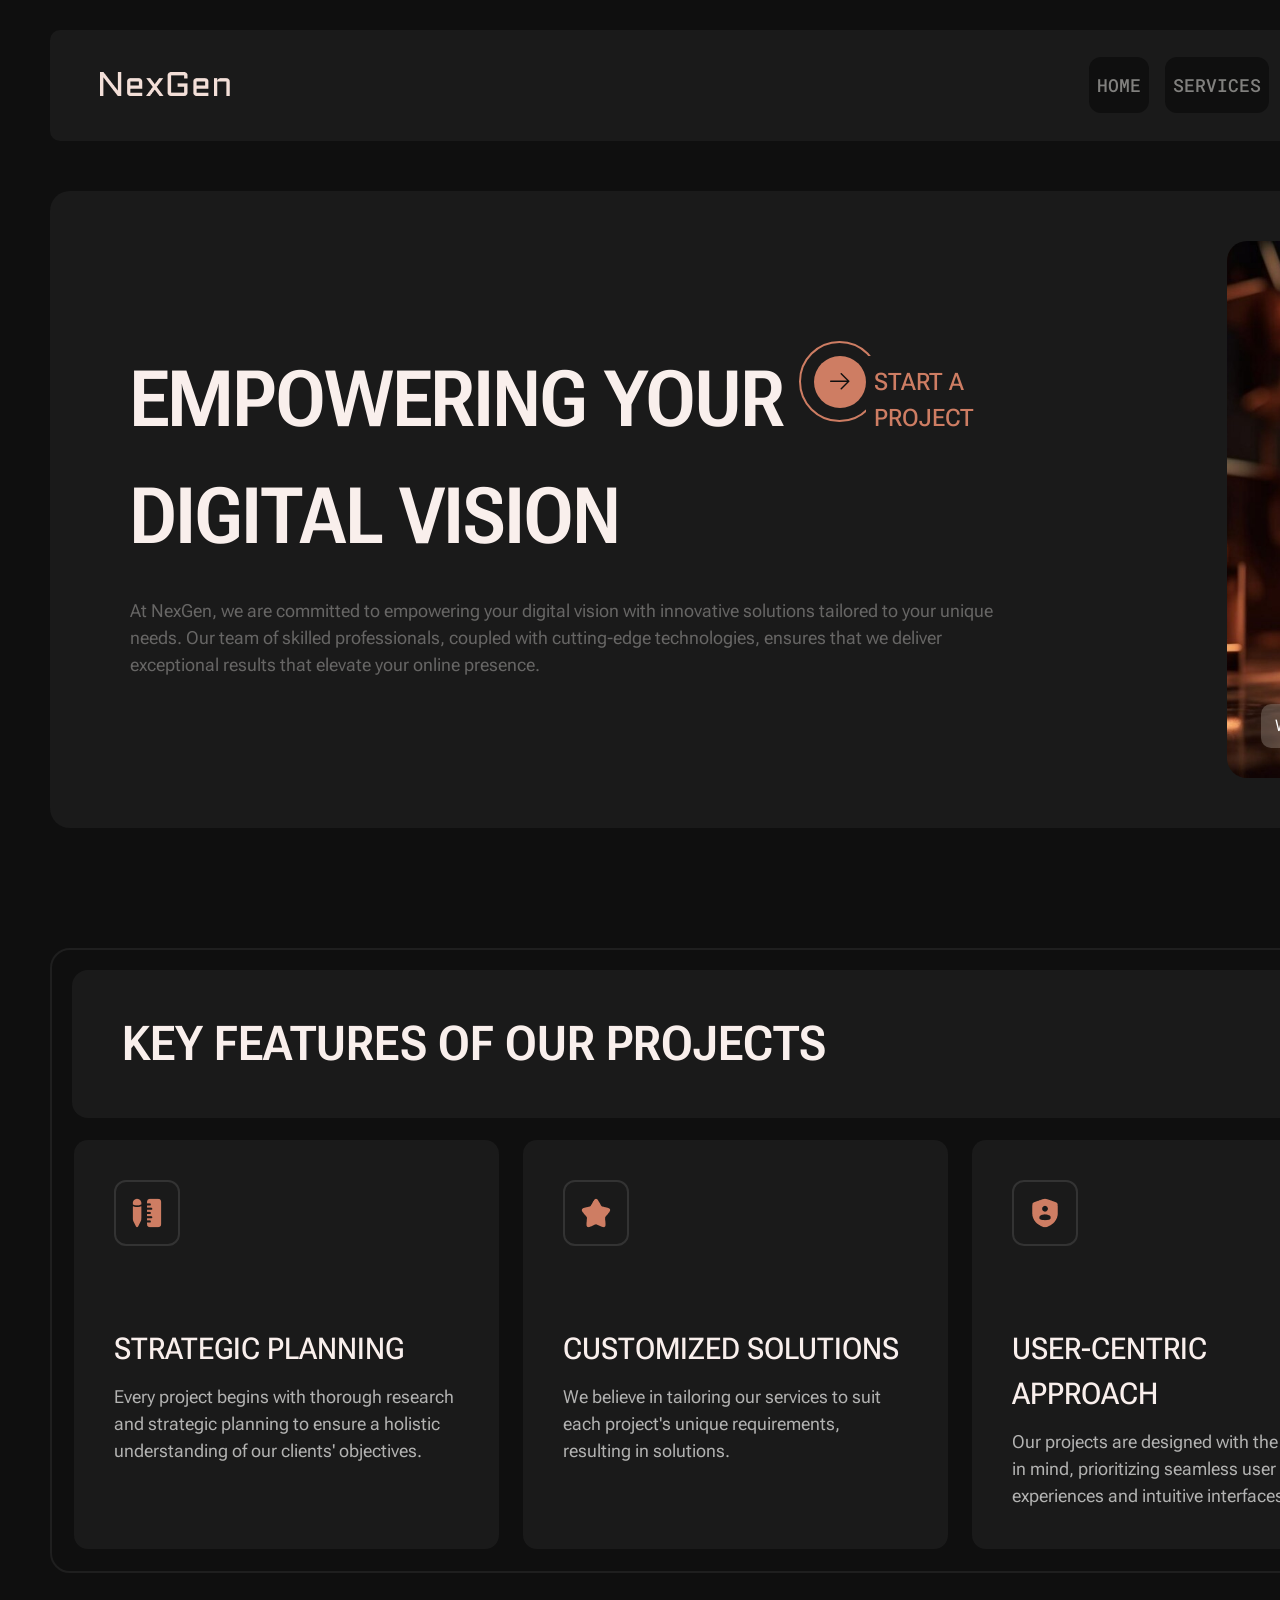
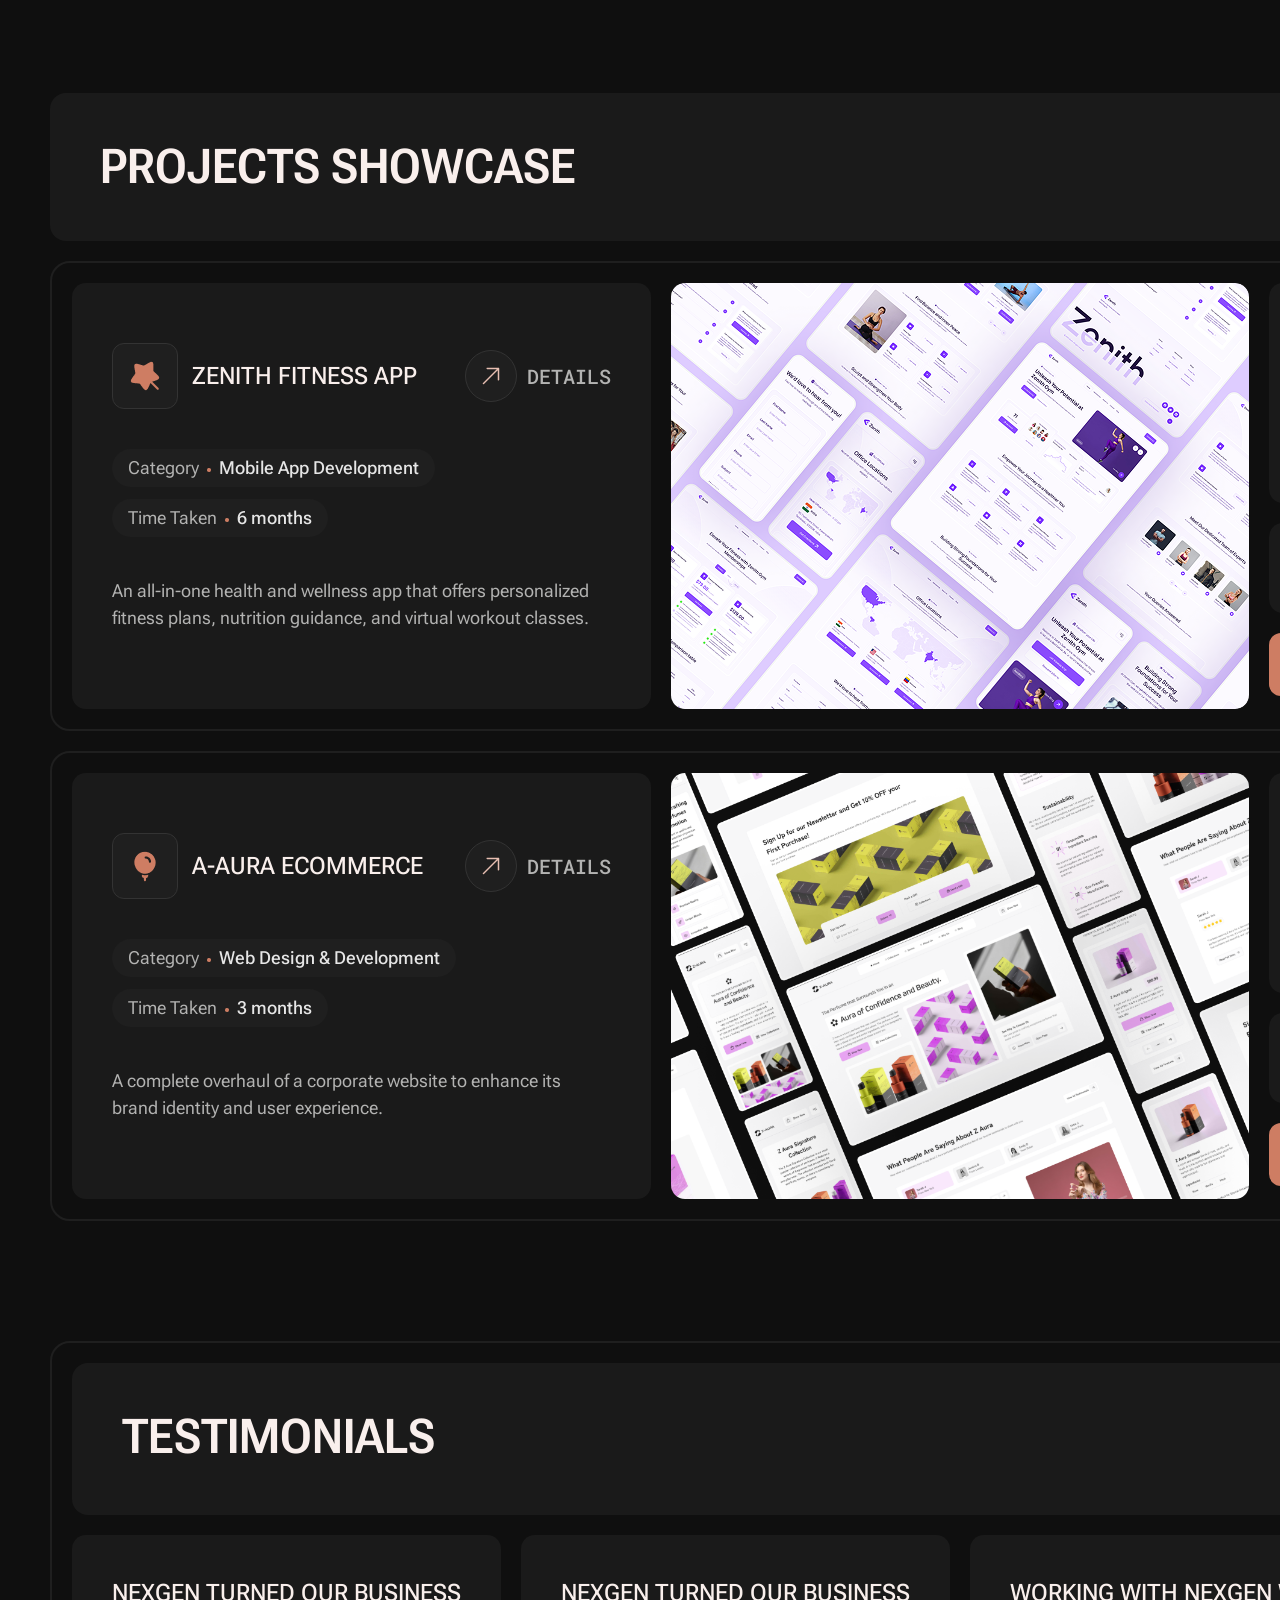
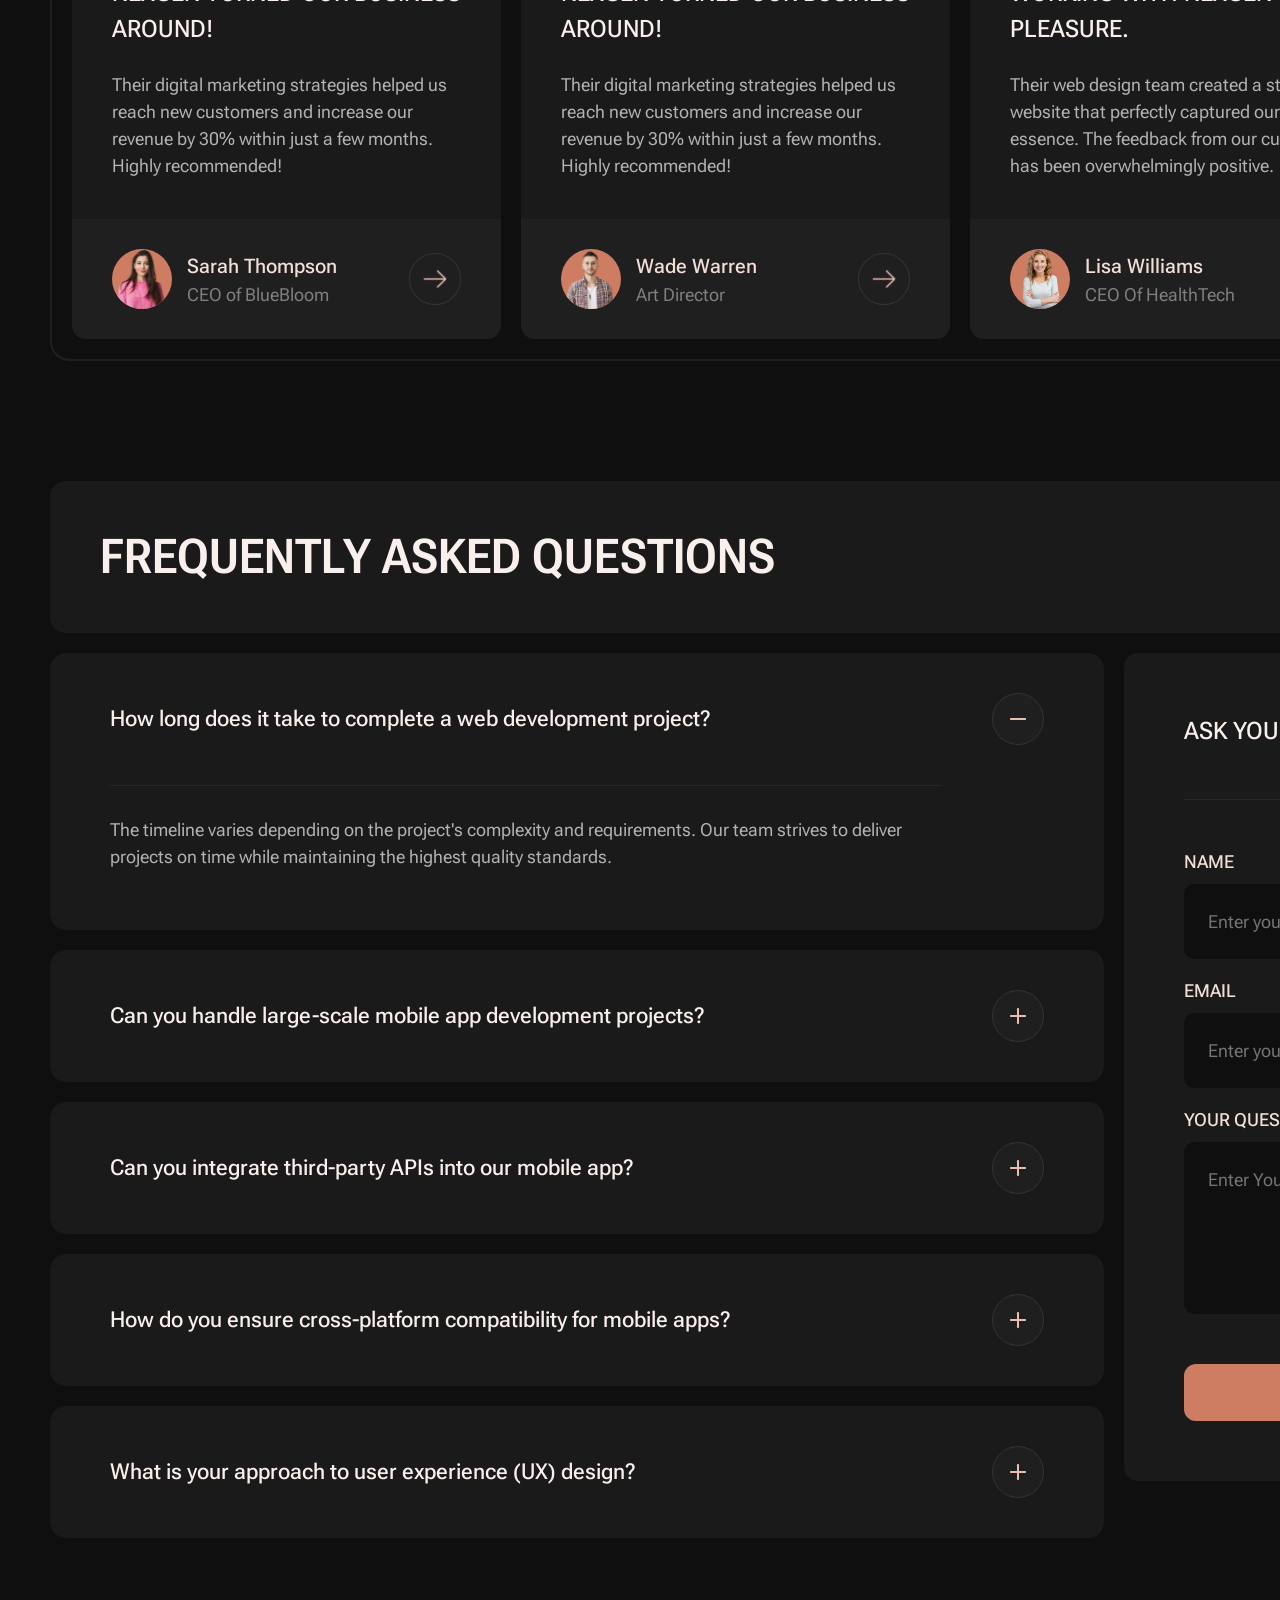
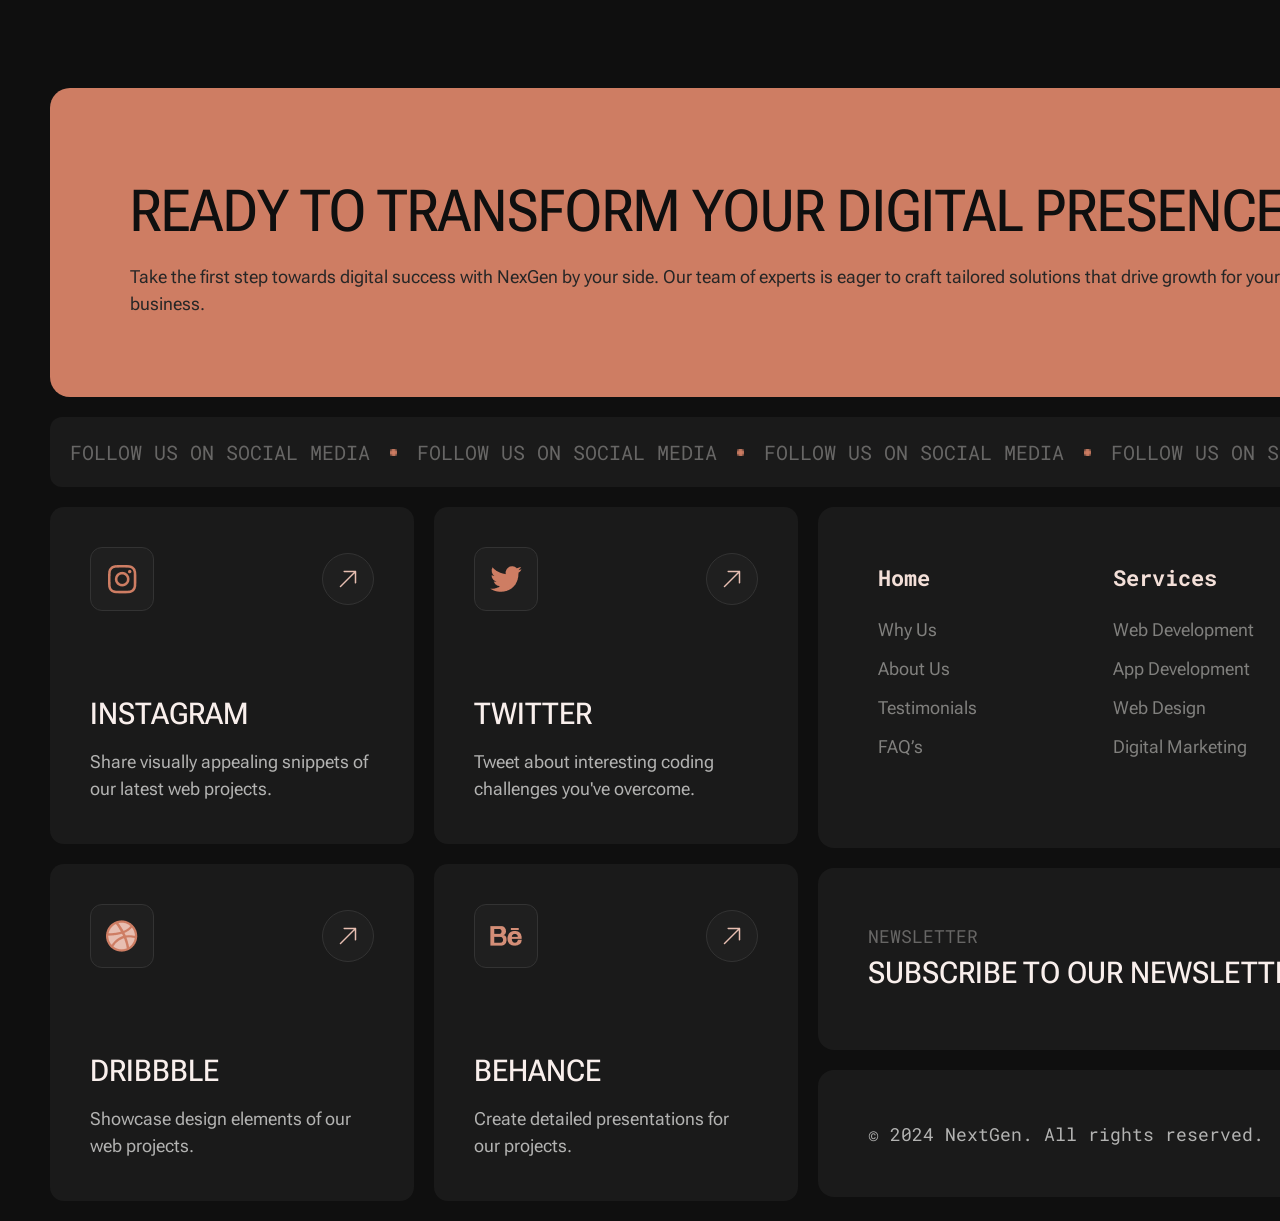
==== commit 2f57ce9b: "destop2" ====
--- a/project.html
+++ b/project.html
@@ -97,7 +97,7 @@
             href="https://cdnjs.cloudflare.com/ajax/libs/font-awesome/6.7.2/css/all.min.css"
         />
     </head>
-    <body style="height: 8000px">
+    <body>
         <div class="container">
             <!-- Header Top -->
             <div class="header-top">
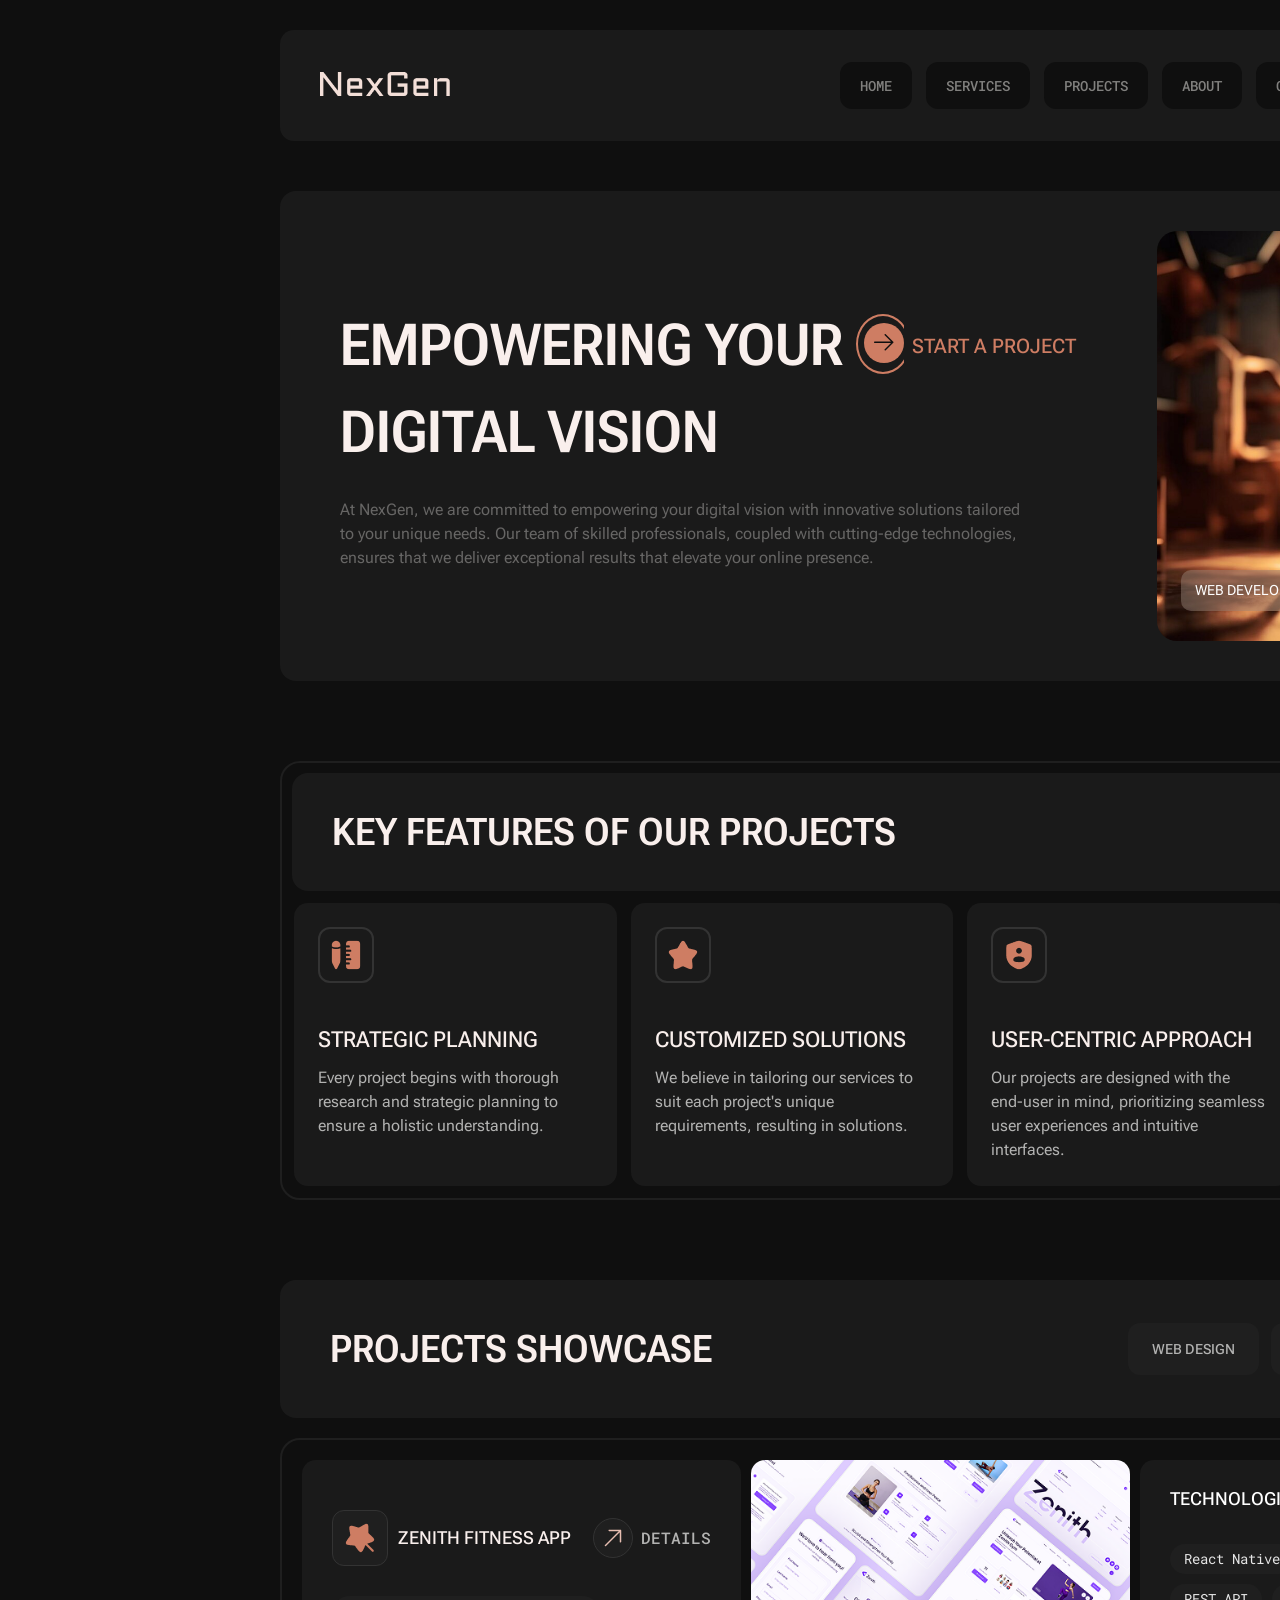
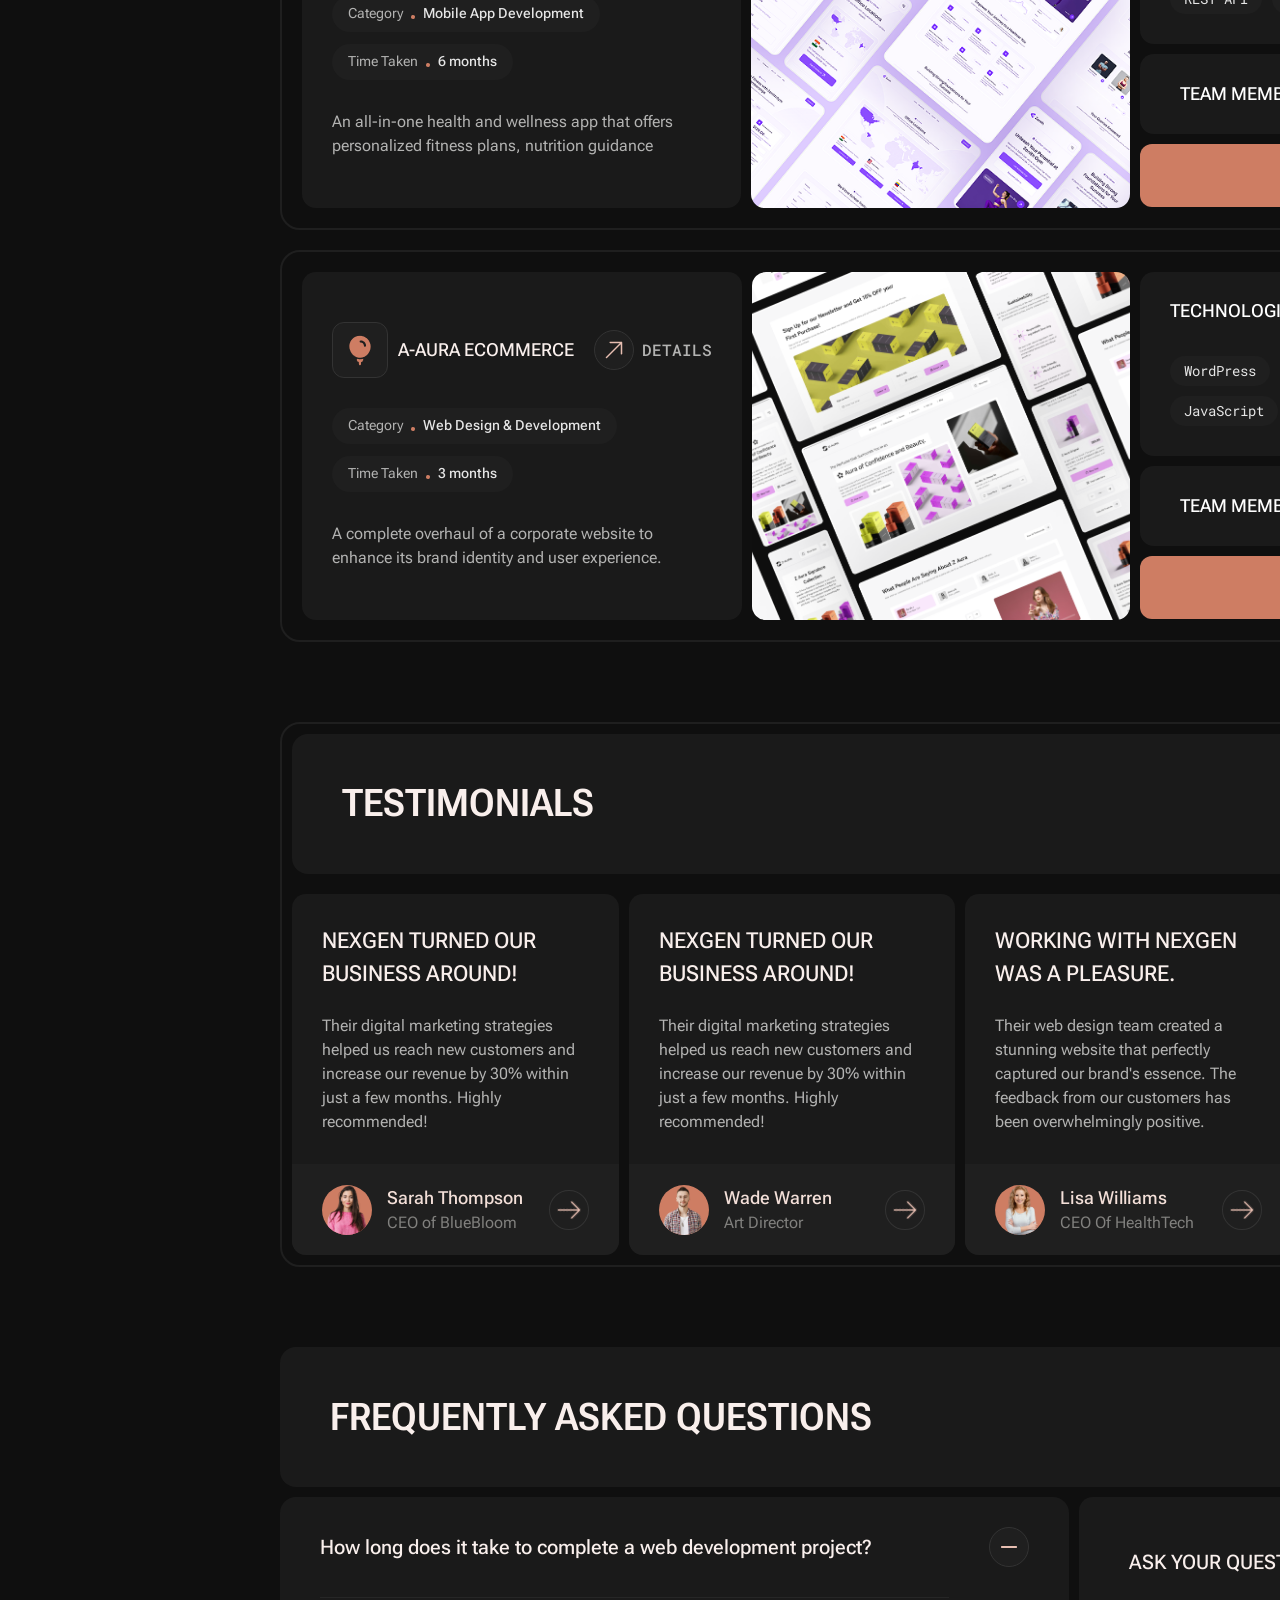
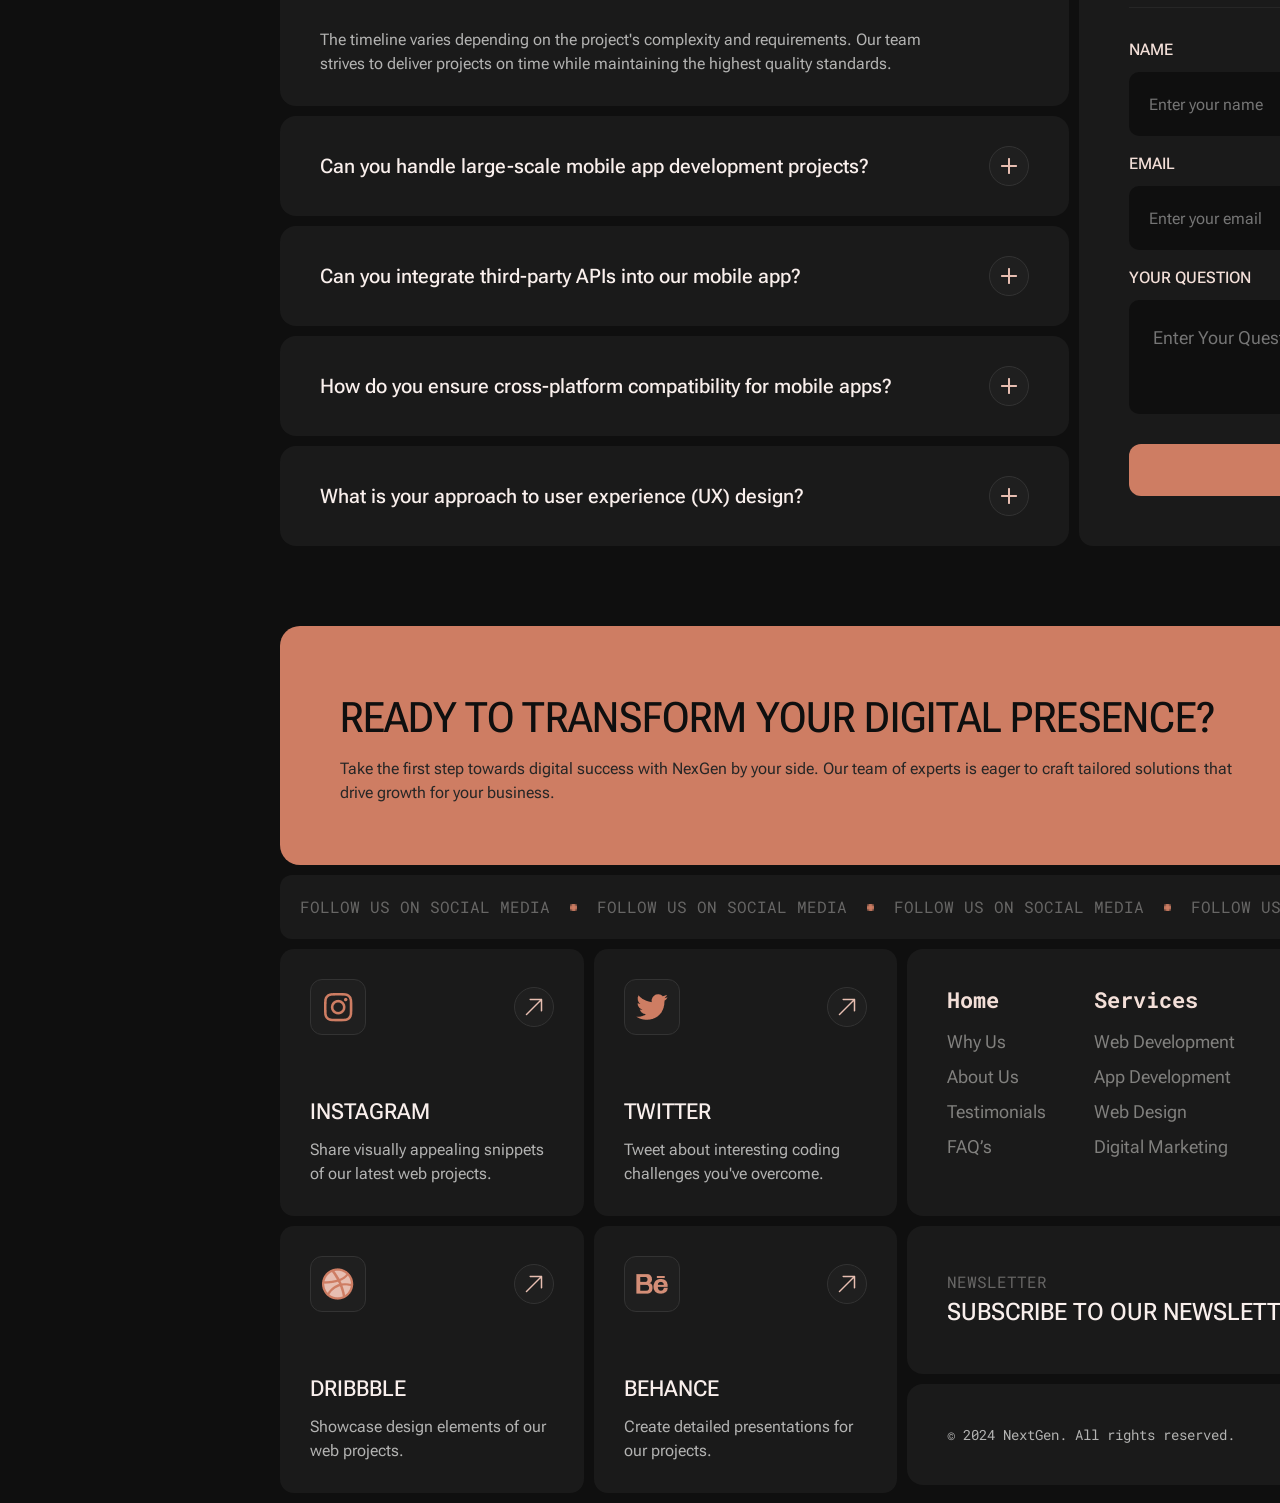
==== commit c005a10b: "nop bai" ====
--- a/project.html
+++ b/project.html
@@ -96,6 +96,8 @@
             rel="stylesheet"
             href="https://cdnjs.cloudflare.com/ajax/libs/font-awesome/6.7.2/css/all.min.css"
         />
+        <!-- responsive -->
+        <link rel="stylesheet" href="asset/css/responsive.css" />
     </head>
     <body>
         <div class="container">
@@ -131,22 +133,20 @@
                     </ul>
                     <!-- Action -->
                     <div class="header-action">
-                        <a href="#!" class="contact"
-                            ><div class="btn header-action__btn">
-                                CONTACT US
-                            </div></a
-                        >
+                        <div class="btn header-action__btn">
+                            <a href="#!" class="header-contact">CONTACT US</a>
+                        </div>
                     </div>
                 </nav>
             </div>
         </div>
         <!-- Hero -->
-        <div class="container" style="--radius: 20px">
+        <div class="container">
             <section class="hero">
                 <!-- Hero content -->
                 <section class="hero__content">
                     <div class="title-up">
-                        <h1 class="hero__heading--top">EMPOWERING YOUR</h1>
+                        <h1 class="hero__heading">EMPOWERING YOUR</h1>
 
                         <div class="hero__cta">
                             <span class="hero__cta--icon">
@@ -158,7 +158,7 @@
                             <a href="#!" class="hero-link">START A PROJECT</a>
                         </div>
                     </div>
-                    <h1 class="hero__heading--down">DIGITAL VISION</h1>
+                    <h1 class="hero__heading">DIGITAL VISION</h1>
                     <p class="hero__desc">
                         At NexGen, we are committed to empowering your digital
                         vision with innovative solutions tailored to your unique
@@ -182,6 +182,7 @@
                                 >WEB DEVELOPMENT</span
                             ></a
                         >
+
                         <a href="#!" class="hero-blog__link">
                             <div class="hero-blog__link--icon">
                                 <img
@@ -223,8 +224,7 @@
                                     <p class="project-item__desc">
                                         Every project begins with thorough
                                         research and strategic planning to
-                                        ensure a holistic understanding of our
-                                        clients' objectives.
+                                        ensure a holistic understanding.
                                     </p>
                                 </div>
                             </section>
@@ -271,7 +271,7 @@
                                         Our projects are designed with the
                                         end-user in mind, prioritizing seamless
                                         user experiences and intuitive
-                                        interfaces..
+                                        interfaces.
                                     </p>
                                 </div>
                             </section>
@@ -294,8 +294,7 @@
                                     <p class="project-item__desc">
                                         We adhere to strict timelines and
                                         project schedules to ensure timely
-                                        delivery without compromising on
-                                        quality.
+                                        delivery without compromising quality.
                                     </p>
                                 </div>
                             </section>
@@ -383,7 +382,7 @@
                             <p class="project-item__desc">
                                 An all-in-one health and wellness app that
                                 offers personalized fitness plans, nutrition
-                                guidance, and virtual workout classes.
+                                guidance
                             </p>
                         </div>
                     </div>
@@ -737,8 +736,7 @@
                         <section class="feedback-item">
                             <div class="feedback-item__body">
                                 <h3 class="feedback-item__heading">
-                                    NexGen's web design team brought our vision
-                                    to life.
+                                    NexGen's web design brought our vision
                                 </h3>
                                 <p class="feedback-item__desc">
                                     Their responsive design ensures our website
--- a/asset/css/styles.css
+++ b/asset/css/styles.css
@@ -33,19 +33,18 @@
     border-radius: 20px;
 }
 .btn {
-    --height: 49px;
+    /* --height: 49px; */
 
     font-family: "Roboto Mono";
-    min-width: 157px;
-    display: flex;
-    align-items: center;
-    height: fit-content;
+    display: flex;
+    justify-content: center;
+    align-items: center;
+    /* height: fit-content; */
     border-radius: 12px;
     padding: 18px 24px;
     background-color: #ce7d63;
     color: #0f0f0f;
-    text-align: center;
-    /* line-height: var(--height); */
+    /* text-align: center; */
     font-size: 1.8rem;
     font-weight: 500;
 }
@@ -82,28 +81,31 @@
     gap: 16px;
     margin-right: 16px;
 }
+
 .navbar__link {
     background-color: #0f0f0f;
     color: #81807e;
     font-family: "Roboto Mono";
     font-size: 1.8rem;
     font-weight: 500;
-    padding: 16px 8px;
     border-radius: 12px;
+    padding: 18px 24px;
     &:hover {
         color: #e7beb1;
         transition: all 0.3s ease;
     }
 }
-
-.header-action {
-    display: flex;
-    align-items: center;
-    justify-content: center;
+.header-contact {
+    color: #0f0f0f;
+    font-family: Roboto Mono;
+    font-weight: 500;
+    font-size: 1.8rem;
+    line-height: 1.5;
+    text-transform: uppercase;
 }
 .header-action__btn {
     height: var(--height);
-    min-width: 157px;
+    white-space: nowrap;
 }
 
 /* Hero */
@@ -111,6 +113,7 @@
     margin-top: 50px;
     display: flex;
     align-items: center;
+    justify-content: space-between;
     padding: 50px 50px 50px 80px;
     background-color: #1a1a1a;
     border-radius: 20px;
@@ -122,36 +125,27 @@
 }
 
 .hero__media {
-    flex-grow: 1;
-    width: 593px;
-    height: 537px;
+    display: flex;
     overflow: hidden;
     position: relative;
 }
 
-.hero__heading--top {
+.hero__heading {
     color: var(--title-bg);
     font-family: Roboto Flex;
     font-weight: 600;
     font-size: 7.8rem;
     line-height: 1.5;
-}
-
-.hero__heading--down {
-    color: var(--title-bg);
-    font-family: Roboto Flex;
-    font-weight: 600;
-    font-size: 7.8rem;
-    line-height: 1.5;
+    white-space: nowrap;
 }
 
 .title-up {
     display: flex;
     align-items: center;
-    gap: 30px;
+    gap: 18px;
 }
 .hero__desc {
-    max-width: 897px;
+    width: 897px;
     margin-top: 22px;
     color: #676665;
     font-family: Roboto Flex;
@@ -165,6 +159,7 @@
     justify-content: center;
 }
 .hero__cta--icon {
+    margin-left: 15px;
     display: flex;
     justify-content: center;
     align-items: center;
@@ -176,7 +171,7 @@
 
 .hero__cta::before {
     top: -15px;
-    left: -15px;
+    left: 0px;
     content: "";
     width: 77px;
     height: 77px;
@@ -189,7 +184,7 @@
 
 .hero-link {
     z-index: 2;
-    width: 210px;
+    white-space: nowrap;
     color: #ce7d63;
     font-family: Roboto Flex;
     font-weight: 500;
@@ -199,27 +194,28 @@
     background-color: var(--bg);
 }
 .hero__image {
-    display: flex;
-    justify-content: flex-end;
-}
-.hero__img {
     width: 593px;
     height: 537px;
-    border: none;
-    object-fit: cover;
+    overflow: hidden;
     border-radius: 20px;
+    .hero__img {
+        width: 100%;
+        height: 100%;
+        display: block;
+        object-fit: cover;
+    }
 }
 .hero__card {
-    display: grid;
-    grid-template-columns: 1fr 1fr;
+    display: flex;
+    justify-content: space-between;
     gap: 203px;
-    right: 0px;
+    right: 30px;
     position: absolute;
     bottom: 30px;
 }
 
 .hero-card__link {
-    width: 178px;
+    white-space: nowrap;
     color: #ffffff;
     font-family: Roboto Flex;
     font-weight: 400;
@@ -245,6 +241,7 @@
         background-color: #ffffff;
     }
     .hero-blog__link-text {
+        white-space: nowrap;
         font-family: Roboto Mono;
         font-weight: 400;
         font-size: 1.8;
@@ -272,7 +269,6 @@
 }
 
 .project-title {
-    width: 1780px;
     padding: 50px 300px 50px 50px;
     background-color: var(--bg);
     margin-bottom: 20px;
@@ -315,6 +311,7 @@
 }
 
 .project-item__heading {
+    white-space: nowrap;
     color: var(--title-bg);
     font-family: Roboto Flex;
     font-weight: 500;
@@ -368,8 +365,9 @@
 
 /* show-case-card */
 .show-case__card {
-    display: grid;
-    grid-template-columns: repeat(3, 1fr);
+    display: flex;
+    align-items: stretch;
+    /* justify-content: space-around; */
     gap: 20px;
     background-color: #0f0f0f;
     padding: 20px;
@@ -381,6 +379,7 @@
     background-color: #1a1a1a;
     padding: 60px 40px;
     border-radius: 14px;
+    flex: 1;
 }
 
 .show-case__top {
@@ -390,7 +389,6 @@
 }
 .show-case__left {
     display: flex;
-
     align-items: center;
     gap: 14px;
 }
@@ -411,6 +409,7 @@
     font-weight: 500;
     font-size: 2.4rem;
     text-transform: uppercase;
+    white-space: nowrap;
 }
 .detail__icon {
     display: flex;
@@ -470,9 +469,11 @@
 }
 
 .show-case__preview {
+    /* display: flex; */
+    flex: 1;
     border-radius: 14px;
     overflow: hidden;
-    max-height: 426px;
+    /* height: 426px; */
     img {
         width: 100%;
         height: 100%;
@@ -499,9 +500,10 @@
 .tech-list {
     display: flex;
     flex-wrap: wrap;
+    white-space: nowrap;
     gap: 10px;
     justify-content: flex-start;
-    max-width: 497px;
+    width: 497px;
 }
 
 .tech-item {
@@ -515,6 +517,7 @@
 }
 
 .show-case__sidebar--top {
+    flex: 1;
     border-radius: 14px;
     background-color: var(--bg);
     padding: 40px;
@@ -539,6 +542,7 @@
         font-weight: 500;
         font-size: 1.8rem;
         text-transform: uppercase;
+        white-space: nowrap;
     }
 }
 
@@ -595,7 +599,6 @@
 }
 
 .testimonial-title {
-    width: 1780px;
     padding: 50px;
     background-color: var(--bg);
     margin-bottom: 20px;
@@ -619,6 +622,7 @@
 }
 
 .feedback-item__heading {
+    /* white-space: nowrap; */
     font-family: Roboto Flex;
     color: var(--title-bg);
     font-weight: 500;
@@ -834,7 +838,7 @@
 .contact-form__textarea {
     border: none;
     padding: 24px;
-    min-height: 172px;
+    height: 172px;
     border-radius: 10px;
     background: #0f0f0f;
     color: #676665;
@@ -875,7 +879,7 @@
     border-radius: 20px;
 }
 .footer__cta-content {
-    max-width: 1187px;
+    width: 1187px;
     display: flex;
     flex-direction: column;
     gap: 4px;
@@ -972,20 +976,22 @@
 /* social */
 .footer-contact {
     margin-top: 20px;
-}
+    display: flex;
+    gap: 20px;
+}
+
 .social-media {
-    display: flex;
-    align-items: center;
+    flex: 1;
+    display: flex;
+    align-items: stretch;
     gap: 20px;
-
-    /* justify-content: center; */
 }
 .social-media__item {
     background-color: #1a1a1a;
     padding: 40px;
     border-radius: 14px;
     margin-bottom: 20px;
-    max-width: 364px;
+    height: 337px;
 }
 .icon-media {
     background-color: #1f1f1f;
@@ -997,27 +1003,6 @@
     }
 }
 
-/* social */
-.footer-contact {
-    margin-top: 20px;
-    display: flex;
-    gap: 20px;
-}
-.social-media {
-    display: flex;
-    align-items: center;
-    gap: 20px;
-
-    /* justify-content: center; */
-}
-.social-media__item {
-    background-color: #1a1a1a;
-    padding: 40px;
-    border-radius: 14px;
-    margin-bottom: 20px;
-    max-width: 364px;
-    height: 337px;
-}
 .icon-media {
     background-color: #1f1f1f;
     display: flex;
@@ -1089,7 +1074,10 @@
     color: #b3b3b2;
 }
 .footer-left {
+    display: flex;
+    flex-direction: column;
     flex: 1;
+    width: 57.8%;
 }
 /* footer-left-navigation */
 .footer-left-navigation {
@@ -1108,7 +1096,6 @@
     line-height: 1;
     color: #f3dfd8;
     display: flex;
-    text-align: left;
 }
 
 .menu-list {
@@ -1161,6 +1148,7 @@
     text-transform: uppercase;
 }
 .newsletter__title {
+    white-space: nowrap;
     color: #f9efec;
     font-family: Roboto Flex;
     font-weight: 500;
@@ -1171,6 +1159,7 @@
 .newsletter__form {
     display: flex;
     justify-content: space-between;
+    align-items: center;
     gap: 20px;
     max-width: 466px;
     flex: 1;
@@ -1213,6 +1202,7 @@
     gap: 22px;
     align-items: center;
     .footer__legal--link {
+        white-space: nowrap;
         font-family: Roboto Mono;
         font-weight: 400;
         font-size: 1.8rem;
--- a/asset/css/responsive.css
+++ b/asset/css/responsive.css
@@ -0,0 +1,397 @@
+/* Laptop */
+@media screen and (max-width: 1360px) and (min-width: 768px) {
+    .container {
+        max-width: 1360px;
+        margin: 0 auto;
+    }
+    .navbar__link {
+        font-size: 1.4rem;
+        padding: 14px 20px;
+    }
+    .btn {
+        font-size: 1.4rem;
+    }
+    .header-top {
+        padding: 20px 20px 20px 40px;
+        border-radius: 14px;
+    }
+    .navbar__list {
+        gap: 14px;
+    }
+    .hero {
+        padding: 40px 40px 40px 60px;
+        border-radius: 16px;
+        margin-top: 50px;
+    }
+    .title-up {
+        gap: 13px;
+    }
+    .hero__heading{
+        font-size: 5.8rem;
+    }
+    .hero__desc {
+        font-size: 1.6rem;
+        width: 690px;
+    }
+    .hero-link {
+        font-size: 2rem;
+    }
+    .hero__image {
+        width: 443px;
+        height: 410px;
+    }
+    .hero__card {
+        gap: 103px;
+        right: 24px;
+    }
+    .hero-card__link {
+        padding: 10px 14px;
+        font-size: 1.4rem;
+    }
+    .hero__cta--icon {
+        width: 40px;
+        height: 40px;
+        margin-left: 8px;
+    }
+    .hero__cta::before {
+        width: 50px;
+        height: 56px;
+        top: -8.5px;
+    }
+    .hero-blog__link-text {
+        font-size: 1.6rem;
+    }
+    .hero-blog__link {
+        gap: 8px;
+        .hero-blog__link--icon {
+            width: 36px;
+            height: 36px;
+        }
+    }
+    .feature {
+        margin-top: 80px;
+        padding: 10px;
+    }
+    .section-heading {
+        font-size: 3.8rem;
+    }
+    .project-title {
+        padding: 40px 200px 40px 40px;
+        margin-bottom: 10px;
+    }
+
+    .project-item {
+        padding: 24px;
+    }
+    .project-list {
+        gap: 10px;
+    }
+
+    .project-item__icon-wrap {
+        width: 56px;
+        height: 56px;
+        margin-bottom: 40px;
+    }
+
+    .project-item__heading {
+        font-size: 2.2rem;
+    }
+    .project-item__desc {
+        font-size: 1.6rem;
+        margin-top: 10px;
+    }
+
+    .show-case {
+        margin-top: 80px;
+    }
+    .show-case__tab--link {
+        font-size: 1.4rem;
+    }
+    .show-case__tab--link {
+        gap: 10px;
+    }
+    .show-case__info {
+        padding: 50px 30px;
+    }
+    .show-case__name {
+        font-size: 1.8rem;
+    }
+    .show-case__icon {
+        width: 56px;
+        height: 56px;
+    }
+    .show-case__left {
+        gap: 10px;
+    }
+    .detail__tag {
+        gap: 8px;
+        .info-detail {
+            font-size: 1.6rem;
+        }
+    }
+    .detail__icon {
+        width: 40px;
+        height: 40px;
+    }
+    .show-case__card {
+        gap: 10px;
+    }
+    .show-case__top {
+        gap: 20px;
+    }
+    .show-case__meta--label,
+    .show-case__tag {
+        font-size: 1.4rem;
+    }
+    .show-case__badge {
+        margin: 30px auto;
+    }
+    .show-case__preview {
+        height: 348px;
+    }
+    .show-case__sidebar--top {
+        padding: 30px;
+    }
+    .showcase__sidebar-title {
+        font-size: 1.6rem;
+    }
+    .tech-item {
+        font-size: 1.4rem;
+        padding: 8px 14px;
+    }
+    .showcase__technologies {
+        gap: 16px;
+    }
+    .tech-list {
+        width: 380px;
+    }
+    .showcase__team--info {
+        gap: 30px;
+    }
+    .showcase__team {
+        margin-top: 10px;
+    }
+    .showcase__avatars {
+        width: 40px;
+        height: 40px;
+    }
+    .avatar-team {
+        gap: 8px;
+    }
+    .show-case__action {
+        height: 49px;
+    }
+    .show-case__btn {
+        margin-top: 10px;
+    }
+    .testimonial {
+        margin-top: 80px;
+        padding: 10px;
+    }
+    .feedback-item__heading {
+        font-size: 2.2rem;
+    }
+    .feedback-item__body {
+        padding: 30px;
+    }
+    .feedback-list {
+        gap: 10px;
+    }
+    .feedback-author {
+        padding: 20px 30px;
+    }
+    .feedback-avartar {
+        width: 50px;
+        height: 50px;
+    }
+    .avar-info .name {
+        font-size: 1.8rem;
+    }
+    .job-title {
+        font-size: 1.6rem;
+    }
+    .feedback-item__desc {
+        font-size: 1.6rem;
+    }
+    .question-top {
+        margin-top: 80px;
+    }
+    .faq {
+        margin-top: 10px;
+        gap: 10px;
+    }
+    .faq-list {
+        gap: 10px;
+    }
+    .faq__question {
+        padding: 30px 40px;
+    }
+    .faq__question-text {
+        font-size: 2rem;
+    }
+    .faq__answer-text {
+        font-size: 1.6rem;
+    }
+    .faq__icon {
+        width: 40px;
+        height: 40px;
+    }
+    .faq-form {
+        width: 561px;
+        padding: 50px;
+    }
+    .faq__checkbox:checked ~ .faq__answer {
+        padding: 0px 120px 30px 40px;
+    }
+    .faq__form-title {
+        font-size: 2rem;
+        margin-bottom: 30px;
+    }
+    .contact-form__label {
+        font-size: 1.6rem;
+    }
+    .contact-form {
+        margin-top: 30px;
+    }
+    .contact-form__input {
+        font-size: 1.6rem;
+        height: 64px;
+        padding: 20px;
+    }
+    .contact-form__group {
+        margin-top: 16px;
+    }
+    .contact-form__button {
+        margin-top: 30px;
+    }
+    .contact-form__textarea {
+        height: 114px;
+    }
+    .footer {
+        margin-top: 80px;
+    }
+    .footer__cta {
+        padding: 60px;
+    }
+    .footer__cta-heading {
+        font-size: 4.2rem;
+    }
+    .footer__cta-desc {
+        font-size: 1.6rem;
+        /* width: 197px; */
+    }
+    .footer__cta-content {
+        width: 917px;
+    }
+    .footer__cta--action {
+        padding: 14px 24px;
+        gap: 8px;
+        span {
+            font-size: 1.4rem;
+        }
+    }
+    .social-ticker {
+        margin-top: 10px;
+    }
+    .social-ticker__item {
+        font-size: 1.6rem;
+    }
+    .footer-contact {
+        margin-top: 10px;
+        gap: 10px;
+    }
+    .social-media {
+        gap: 10px;
+    }
+    .social-media__item {
+        margin-bottom: 10px;
+        padding: 30px;
+        height: 267px;
+    }
+    .icon-media {
+        width: 56px;
+        height: 56px;
+    }
+    .social-info__heading {
+        font-size: 2.2rem;
+        margin-bottom: 10px;
+    }
+    .social-info__desc {
+        font-size: 1.6rem;
+    }
+    .social-logo {
+        margin-bottom: 60px;
+    }
+    .footer-left-navigation {
+        padding: 40px;
+        height: 267px;
+    }
+    .footer-column__heading {
+        font-size: 2.2rem;
+    }
+    .menu-links {
+        font-size: 1.6rem;
+    }
+    .menu-list {
+        margin-top: 20px;
+        gap: 14px;
+    }
+    .newsletter__label {
+        font-size: 1.6rem;
+    }
+    .newsletter__title {
+        font-size: 2.4rem;
+    }
+    .footer-menu__badge {
+        font-size: 1.2rem;
+        padding: 4px 10px;
+    }
+    .newsletter {
+        padding: 40px;
+        margin-top: 10px;
+        gap: 16px;
+        height: 148px;
+    }
+    .newsletter__input {
+        font-size: 1.6rem;
+        padding: 14px 16px;
+    }
+    .newsletter__form {
+        gap: 10px;
+    }
+    .copy-right {
+        margin-top: 10px;
+        padding: 40px;
+        height: 101px;
+    }
+    .footer__copyright--desc {
+        font-size: 1.4rem;
+    }
+    .footer__legal {
+        .footer__legal--link {
+            font-size: 1.4rem;
+        }
+    }
+}
+/* Mobie */
+
+@media screen and (max-width: 560px) {
+     .container {
+        max-width: 358px;
+        margin: 0 auto;
+    }
+     .navbar__list,
+    .header-action {
+        display: none;
+    }
+
+    .header-top {
+        display: flex;
+        justify-content: space-between;
+        align-items: center;
+    }
+
+    .menu-mobile {
+        display: block;
+    }
+}
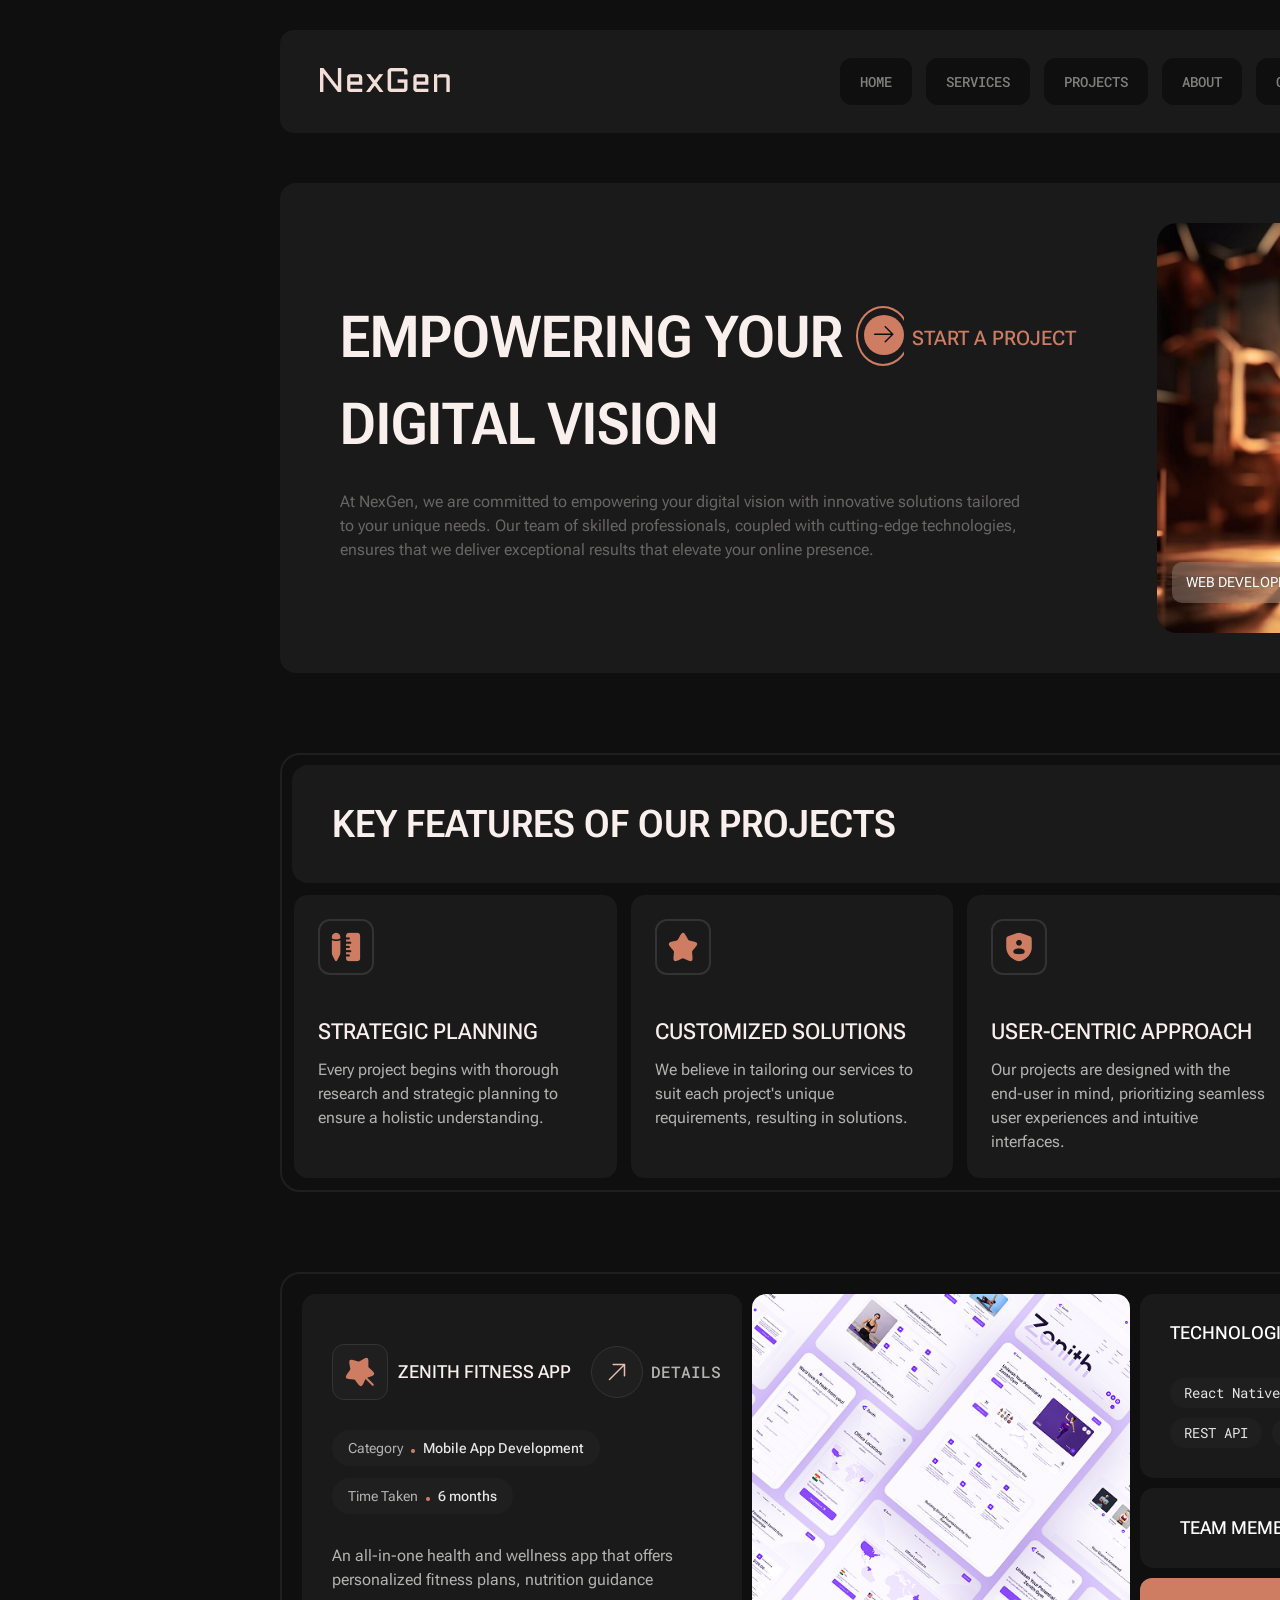
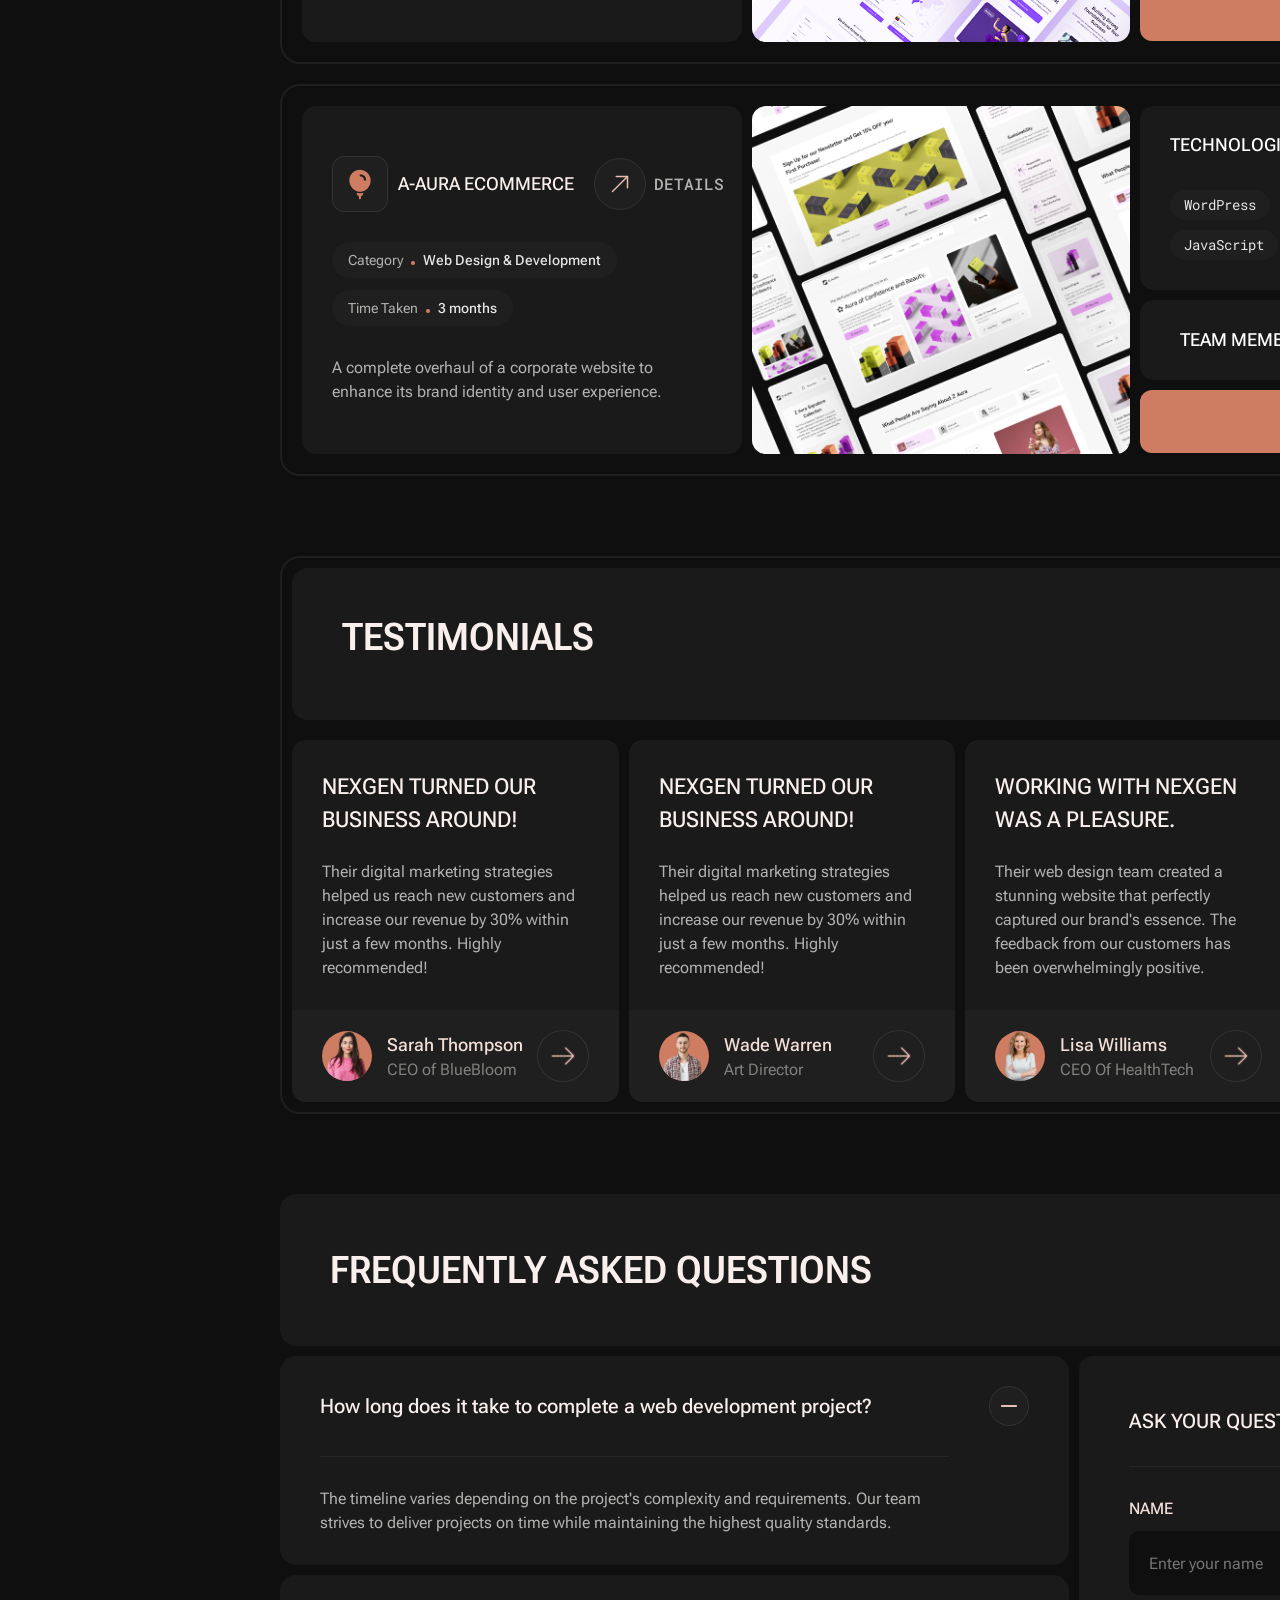
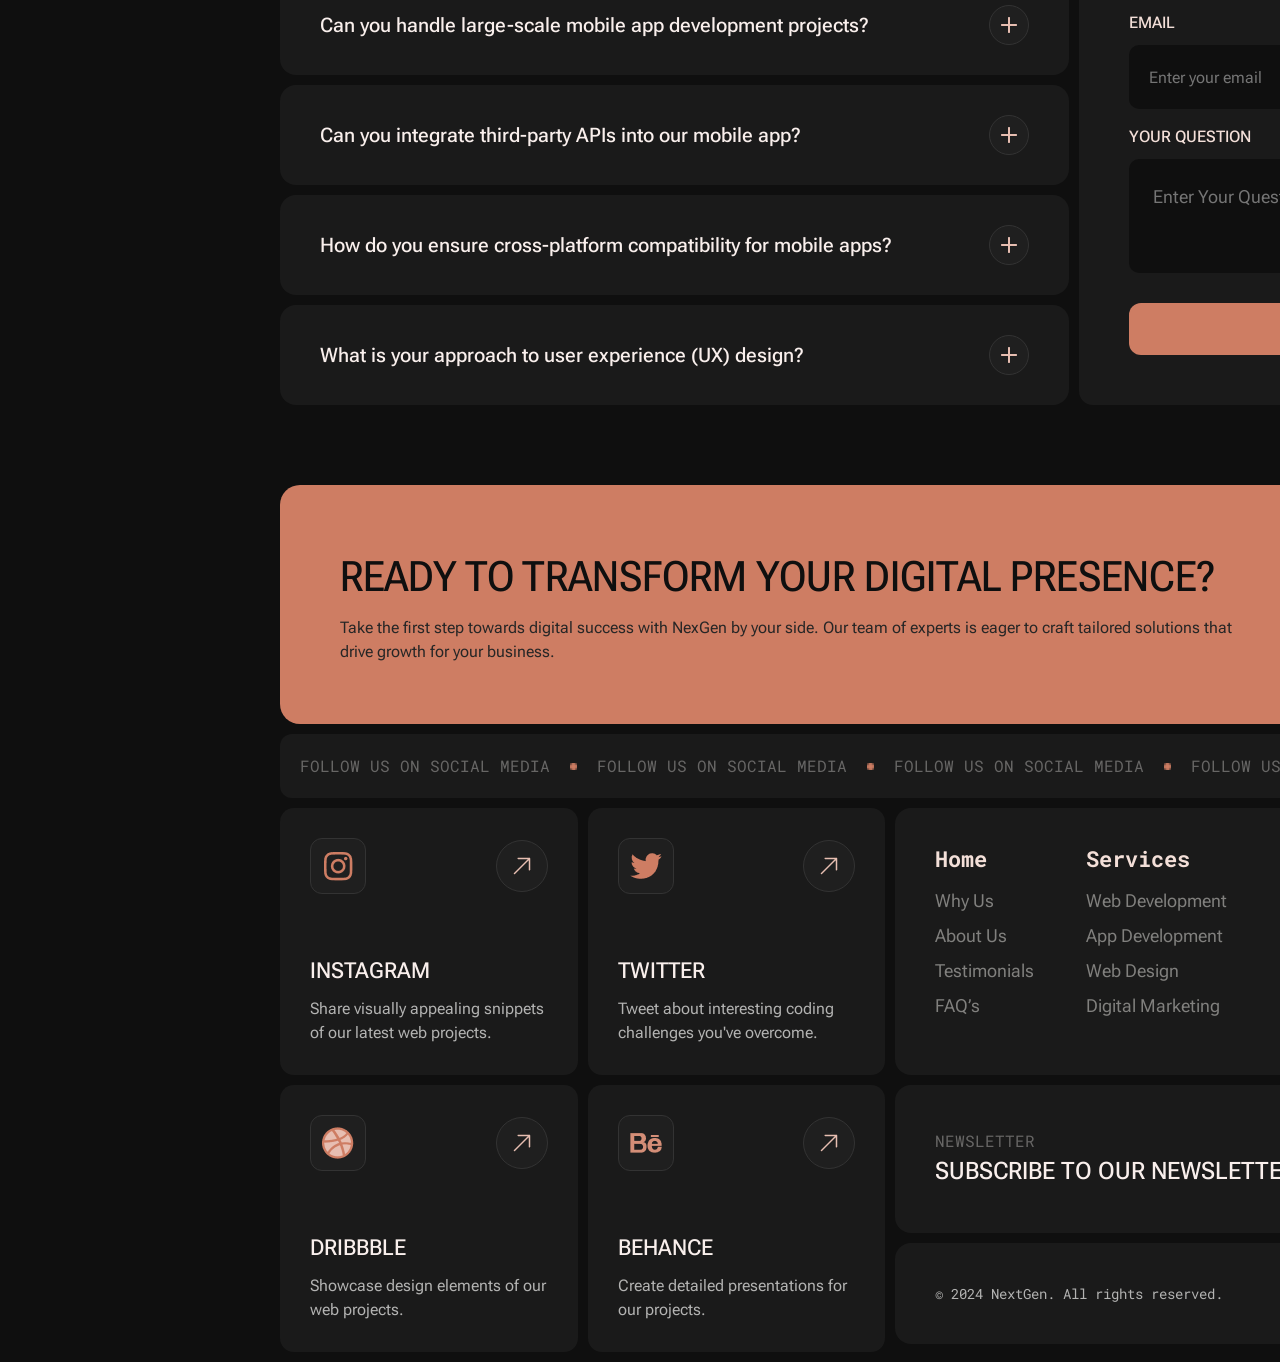
==== commit 360a8b9f: "responsive mobie" ====
--- a/project.html
+++ b/project.html
@@ -2,6 +2,7 @@
 <html lang="en">
     <head>
         <meta charset="UTF-8" />
+        <meta name="viewport" content="width=device-width, initial-scale=1.0" />
         <title>Project NexGen</title>
         <!-- Favicon -->
         <link
@@ -104,39 +105,52 @@
             <!-- Header Top -->
             <div class="header-top">
                 <!-- Logo -->
-                <a href="/">
+                <a href="#!" class="logo-wrapper">
                     <div class="logo">
                         <img src="./asset/image/Logo.png" alt="logo" />
                     </div>
                 </a>
+                <!-- Hamberger-->
+                <label for="drawer-input" class="hamburger" hidden>
+                    <img src="./asset/icon/hamber.png" alt="" />
+                </label>
+                <!-- checkbox -->
+                <input type="checkbox" id="drawer-input" hidden />
                 <!-- Navbar -->
                 <nav class="navbar">
-                    <ul class="navbar__list">
-                        <li class="navbar__item">
-                            <a href="#!" class="navbar__link">HOME</a>
-                        </li>
-                        <li class="navbar__item">
-                            <a href="#!" class="navbar__link">SERVICES</a>
-                        </li>
-                        <li class="navbar__item">
-                            <a href="#!" class="navbar__link">PROJECTS</a>
-                        </li>
-                        <li class="navbar__item">
-                            <a href="#!" class="navbar__link">ABOUT</a>
-                        </li>
-                        <li class="navbar__item">
-                            <a href="#!" class="navbar__link">CAREERS</a>
-                        </li>
-                        <li class="navbar__item">
-                            <a href="#!" class="navbar__link">BLOGS</a>
-                        </li>
-                    </ul>
-                    <!-- Action -->
+                    <div class="nav-wrapper">
+                        <a href="#!" class="nav-logo">
+                            <div class="logo">
+                                <img src="./asset/image/Logo.png" alt="logo" />
+                            </div>
+                        </a>
+                        <ul class="navbar__list">
+                            <li class="navbar__item">
+                                <a href="#!" class="navbar__link">HOME</a>
+                            </li>
+                            <li class="navbar__item">
+                                <a href="#!" class="navbar__link">SERVICES</a>
+                            </li>
+                            <li class="navbar__item">
+                                <a href="#!" class="navbar__link">PROJECTS</a>
+                            </li>
+                            <li class="navbar__item">
+                                <a href="#!" class="navbar__link">ABOUT</a>
+                            </li>
+                            <li class="navbar__item">
+                                <a href="#!" class="navbar__link">CAREERS</a>
+                            </li>
+                            <li class="navbar__item">
+                                <a href="#!" class="navbar__link">BLOGS</a>
+                            </li>
+                        </ul>
+                    </div>
                     <div class="header-action">
                         <div class="btn header-action__btn">
                             <a href="#!" class="header-contact">CONTACT US</a>
                         </div>
                     </div>
+                    <!-- Action -->
                 </nav>
             </div>
         </div>
@@ -159,6 +173,15 @@
                         </div>
                     </div>
                     <h1 class="hero__heading">DIGITAL VISION</h1>
+                    <!-- hero__cta--mobile -->
+
+                    <div class="hero__cta--mobile">
+                        <span class="hero__cta--icon">
+                            <img src="./asset/icon/arraw-straight.png" alt="" />
+                        </span>
+                        <a href="#!" class="hero-link">START A PROJECT</a>
+                    </div>
+
                     <p class="hero__desc">
                         At NexGen, we are committed to empowering your digital
                         vision with innovative solutions tailored to your unique
@@ -335,61 +358,185 @@
             <!-- show-case-card 1 -->
             <div class="container" style="--radius: 20px">
                 <div class="show-case__card">
+                    <!-- show-case__title--mobile -->
+                    <div class="show-case__title show-case__title--mobile">
+                        <h2 class="section-heading">Projects Showcase</h2>
+                    </div>
+                    <!-- show-case__list--mobile -->
+                    <ul class="show-case__list show-case__list--mobile">
+                        <li class="show-case__item show-case__item--active">
+                            <a href="#!" class="show-case__tab--link"
+                                >Web Development</a
+                            >
+                        </li>
+                        <li class="show-case__item">
+                            <a href="#!" class="show-case__tab--link"
+                                >Web Design</a
+                            >
+                        </li>
+                        <li class="show-case__item">
+                            <a href="#!" class="show-case__tab--link"
+                                >Marketing</a
+                            >
+                        </li>
+                    </ul>
+
                     <!-- card 1 -->
-                    <div class="show-case__info">
-                        <div class="show-case__top">
-                            <div class="show-case__left">
-                                <div class="show-case__icon">
-                                    <img
-                                        src="./asset/icon/Magic Stick 2.png"
-                                        alt=""
-                                    />
-                                </div>
-                                <h3 class="show-case__name">
-                                    Zenith Fitness App
-                                </h3>
-                            </div>
-                            <div class="detail__tag">
+                    <!--show-case__preview--mobile  -->
+                    <div class="show-case__body--mobile">
+                        <div
+                            class="show-case__preview show-case__preview--mobile"
+                        >
+                            <img src="./asset/image/show-case-img.png" alt="" />
+                        </div>
+                        <div class="show-case__info">
+                            <div class="show-case__top">
+                                <div class="show-case__left">
+                                    <div class="show-case__icon">
+                                        <img
+                                            src="./asset/icon/Magic Stick 2.png"
+                                            alt=""
+                                        />
+                                    </div>
+                                    <h3 class="show-case__name">
+                                        Zenith Fitness App
+                                    </h3>
+                                </div>
+                                <div class="detail__tag detail__tag--show-case">
+                                    <div class="detail__icon">
+                                        <img
+                                            src="./asset/icon/arraw.png"
+                                            alt=""
+                                        />
+                                    </div>
+                                    <div class="info-detail">Details</div>
+                                </div>
+                            </div>
+                            <div class="show-case__badge">
+                                <div class="show-case__meta">
+                                    <span class="show-case__meta--label"
+                                        >Category</span
+                                    >
+                                    <span class="show-case__meta-dot"
+                                        ><img
+                                            src="./asset/icon/Shape.png"
+                                            alt=""
+                                    /></span>
+                                    <span class="show-case__tag"
+                                        >Mobile App Development</span
+                                    >
+                                </div>
+                                <div class="show-case__meta">
+                                    <span class="show-case__meta--label"
+                                        >Time Taken</span
+                                    >
+                                    <span class="show-case__meta-dot"
+                                        ><img
+                                            src="./asset/icon/Shape.png"
+                                            alt=""
+                                    /></span>
+                                    <span class="show-case__tag">6 months</span>
+                                </div>
+                            </div>
+                            <div class="show-case__desc">
+                                <p class="project-item__desc">
+                                    An all-in-one health and wellness app that
+                                    offers personalized fitness plans, nutrition
+                                    guidance
+                                </p>
+                            </div>
+                            <!-- detail-tag--mobile -->
+
+                            <div class="detail__tag detail-tag--mobile">
                                 <div class="detail__icon">
                                     <img src="./asset/icon/arraw.png" alt="" />
                                 </div>
                                 <div class="info-detail">Details</div>
                             </div>
                         </div>
-                        <div class="show-case__badge">
-                            <div class="show-case__meta">
-                                <span class="show-case__meta--label"
-                                    >Category</span
-                                >
-                                <span class="show-case__meta-dot"
-                                    ><img src="./asset/icon/Shape.png" alt=""
-                                /></span>
-                                <span class="show-case__tag"
-                                    >Mobile App Development</span
-                                >
-                            </div>
-                            <div class="show-case__meta">
-                                <span class="show-case__meta--label"
-                                    >Time Taken</span
-                                >
-                                <span class="show-case__meta-dot"
-                                    ><img src="./asset/icon/Shape.png" alt=""
-                                /></span>
-                                <span class="show-case__tag">6 months</span>
-                            </div>
-                        </div>
-                        <div class="show-case__desc">
-                            <p class="project-item__desc">
-                                An all-in-one health and wellness app that
-                                offers personalized fitness plans, nutrition
-                                guidance
-                            </p>
+                    </div>
+                    <!-- -------------------------------- -->
+                    <div class="show-case__body--mobile show-case__body">
+                        <div
+                            class="show-case__preview show-case__preview--mobile"
+                        >
+                            <img
+                                src="./asset/image/show-case-image.png"
+                                alt=""
+                            />
+                        </div>
+                        <div class="show-case__info">
+                            <div class="show-case__top">
+                                <div class="show-case__left">
+                                    <div class="show-case__icon">
+                                        <img
+                                            src="./asset/icon/Balloon.png"
+                                            alt=""
+                                        />
+                                    </div>
+                                    <h3 class="show-case__name">
+                                        A-Aura Ecommerce
+                                    </h3>
+                                </div>
+                                <div class="detail__tag detail__tag--show-case">
+                                    <div class="detail__icon">
+                                        <img
+                                            src="./asset/icon/arraw.png"
+                                            alt=""
+                                        />
+                                    </div>
+                                    <div class="info-detail">Details</div>
+                                </div>
+                            </div>
+                            <div class="show-case__badge">
+                                <div class="show-case__meta">
+                                    <span class="show-case__meta--label"
+                                        >Category</span
+                                    >
+                                    <span class="show-case__meta-dot"
+                                        ><img
+                                            src="./asset/icon/Shape.png"
+                                            alt=""
+                                    /></span>
+                                    <span class="show-case__tag"
+                                        >Web Design & Development</span
+                                    >
+                                </div>
+                                <div class="show-case__meta">
+                                    <span class="show-case__meta--label"
+                                        >Time Taken</span
+                                    >
+                                    <span class="show-case__meta-dot"
+                                        ><img
+                                            src="./asset/icon/Shape.png"
+                                            alt=""
+                                    /></span>
+                                    <span class="show-case__tag">3 months</span>
+                                </div>
+                            </div>
+                            <div class="show-case__desc">
+                                <p class="project-item__desc">
+                                    A complete overhaul of a corporate website
+                                    to enhance its brand identity and user
+                                    experience.
+                                </p>
+                                <div class="detail__tag detail-tag--mobile">
+                                    <div class="detail__icon">
+                                        <img
+                                            src="./asset/icon/arraw.png"
+                                            alt=""
+                                        />
+                                    </div>
+                                    <div class="info-detail">Details</div>
+                                </div>
+                            </div>
                         </div>
                     </div>
                     <!-- card 2 -->
                     <div class="show-case__preview">
                         <img src="./asset/image/show-case-img.png" alt="" />
                     </div>
+
                     <!-- card 3 -->
                     <div class="show-case__sidebar">
                         <!-- show-case-tech -->
@@ -460,133 +607,171 @@
                             <div class="btn show-case__action">Book A Call</div>
                         </div>
                     </div>
+                    <!-- view al mobile -->
+                    <div class="view-all">
+                        <div class="detail__icon detail__icon--view">
+                            <img src="./asset/icon/arraw.png" alt="" />
+                        </div>
+                        <p class="view-all__desc">VIEW ALL</p>
+                    </div>
                 </div>
             </div>
             <!-- show-case-card 2 -->
-            <div class="container" style="--radius: 20px">
-                <div class="show-case__card">
-                    <!-- card 1 -->
-                    <div class="show-case__info">
-                        <div class="show-case__top">
-                            <div class="show-case__left">
-                                <div class="show-case__icon">
-                                    <img
-                                        src="./asset/icon/Balloon.png"
-                                        alt=""
-                                    />
-                                </div>
-                                <h3 class="show-case__name">
-                                    A-Aura Ecommerce
-                                </h3>
-                            </div>
-                            <div class="detail__tag">
-                                <div class="detail__icon">
-                                    <img src="./asset/icon/arraw.png" alt="" />
-                                </div>
-                                <div class="info-detail">Details</div>
-                            </div>
-                        </div>
-                        <div class="show-case__badge">
-                            <div class="show-case__meta">
-                                <span class="show-case__meta--label"
-                                    >Category</span
-                                >
-                                <span class="show-case__meta-dot"
-                                    ><img src="./asset/icon/Shape.png" alt=""
-                                /></span>
-                                <span class="show-case__tag"
-                                    >Web Design & Development</span
-                                >
-                            </div>
-                            <div class="show-case__meta">
-                                <span class="show-case__meta--label"
-                                    >Time Taken</span
-                                >
-                                <span class="show-case__meta-dot"
-                                    ><img src="./asset/icon/Shape.png" alt=""
-                                /></span>
-                                <span class="show-case__tag">3 months</span>
-                            </div>
-                        </div>
-                        <div class="show-case__desc">
-                            <p class="project-item__desc">
-                                A complete overhaul of a corporate website to
-                                enhance its brand identity and user experience.
-                            </p>
-                        </div>
-                    </div>
-                    <!-- card 2 -->
-                    <div class="show-case__preview">
-                        <img src="./asset/image/show-case-image.png" alt="" />
-                    </div>
-                    <!-- card 3 -->
-                    <div class="show-case__sidebar">
-                        <!-- show-case-tech -->
-                        <div class="show-case__sidebar--top">
-                            <div class="showcase__technologies">
-                                <h4 class="showcase__sidebar-title">
-                                    Technologies Used
-                                </h4>
-                                <div class="showcase__tech-list">
-                                    <ul class="tech-list">
-                                        <li class="tech-item">WordPress</li>
-                                        <li class="tech-item">PHP</li>
-                                        <li class="tech-item">HTML5</li>
-                                        <li class="tech-item">CSS3</li>
-                                        <li class="tech-item">JavaScript</li>
-                                    </ul>
-                                </div>
-                            </div>
-                        </div>
-                        <!-- info team -->
-                        <div class="showcase__team">
-                            <div class="showcase__team--info">
-                                <h4 class="showcase__sidebar-title">
-                                    Team Members
-                                </h4>
-
-                                <div class="avatar-team">
-                                    <div class="showcase__avatars">
-                                        <img
-                                            class="showcase__avatar"
-                                            src="./asset/image/team 2/avar 1.png"
-                                            alt=""
-                                        />
-                                    </div>
-                                    <div class="showcase__avatars">
-                                        <img
-                                            class="showcase__avatar"
-                                            src="./asset/image/team 2/avar 2.png"
-                                            alt=""
-                                        />
-                                    </div>
-                                    <div class="showcase__avatars">
-                                        <img
-                                            class="showcase__avatar"
-                                            src="./asset/image/team 2/avar 3.png"
-                                            alt=""
-                                        />
-                                    </div>
-                                    <div class="showcase__avatars">
-                                        <img
-                                            class="showcase__avatar"
-                                            src="./asset/image/team 2/avar 4.png"
-                                            alt=""
-                                        />
-                                    </div>
-                                    <div class="showcase__avatars">
-                                        <img
-                                            class="showcase__avatar"
-                                            src="./asset/image/team 2/avar 5.png"
-                                            alt=""
-                                        />
-                                    </div>
-                                </div>
-                            </div>
-                        </div>
-                        <!-- book a call -->
-                        <div class="show-case__btn">
-                            <div class="btn show-case__action">Book A Call</div>
+            <div class="show-case__card--web">
+                <div class="container" style="--radius: 20px">
+                    <div class="show-case__card">
+                        <!-- card 1 -->
+
+                        <div class="show-case__body--mobile">
+                            <div
+                                class="show-case__preview show-case__preview--mobile"
+                            >
+                                <img
+                                    src="./asset/image/show-case-image.png"
+                                    alt=""
+                                />
+                            </div>
+                            <div class="show-case__info">
+                                <div class="show-case__top">
+                                    <div class="show-case__left">
+                                        <div class="show-case__icon">
+                                            <img
+                                                src="./asset/icon/Balloon.png"
+                                                alt=""
+                                            />
+                                        </div>
+                                        <h3 class="show-case__name">
+                                            A-Aura Ecommerce
+                                        </h3>
+                                    </div>
+                                    <div class="detail__tag">
+                                        <div class="detail__icon">
+                                            <img
+                                                src="./asset/icon/arraw.png"
+                                                alt=""
+                                            />
+                                        </div>
+                                        <div class="info-detail">Details</div>
+                                    </div>
+                                </div>
+                                <div class="show-case__badge">
+                                    <div class="show-case__meta">
+                                        <span class="show-case__meta--label"
+                                            >Category</span
+                                        >
+                                        <span class="show-case__meta-dot"
+                                            ><img
+                                                src="./asset/icon/Shape.png"
+                                                alt=""
+                                        /></span>
+                                        <span class="show-case__tag"
+                                            >Web Design & Development</span
+                                        >
+                                    </div>
+                                    <div class="show-case__meta">
+                                        <span class="show-case__meta--label"
+                                            >Time Taken</span
+                                        >
+                                        <span class="show-case__meta-dot"
+                                            ><img
+                                                src="./asset/icon/Shape.png"
+                                                alt=""
+                                        /></span>
+                                        <span class="show-case__tag"
+                                            >3 months</span
+                                        >
+                                    </div>
+                                </div>
+                                <div class="show-case__desc">
+                                    <p class="project-item__desc">
+                                        A complete overhaul of a corporate
+                                        website to enhance its brand identity
+                                        and user experience.
+                                    </p>
+                                </div>
+                            </div>
+                        </div>
+
+                        <!-- card 2 -->
+                        <div class="show-case__preview">
+                            <img
+                                src="./asset/image/show-case-image.png"
+                                alt=""
+                            />
+                        </div>
+                        <!-- card 3 -->
+                        <div class="show-case__sidebar">
+                            <!-- show-case-tech -->
+                            <div class="show-case__sidebar--top">
+                                <div class="showcase__technologies">
+                                    <h4 class="showcase__sidebar-title">
+                                        Technologies Used
+                                    </h4>
+                                    <div class="showcase__tech-list">
+                                        <ul class="tech-list">
+                                            <li class="tech-item">WordPress</li>
+                                            <li class="tech-item">PHP</li>
+                                            <li class="tech-item">HTML5</li>
+                                            <li class="tech-item">CSS3</li>
+                                            <li class="tech-item">
+                                                JavaScript
+                                            </li>
+                                        </ul>
+                                    </div>
+                                </div>
+                            </div>
+                            <!-- info team -->
+                            <div class="showcase__team">
+                                <div class="showcase__team--info">
+                                    <h4 class="showcase__sidebar-title">
+                                        Team Members
+                                    </h4>
+
+                                    <div class="avatar-team">
+                                        <div class="showcase__avatars">
+                                            <img
+                                                class="showcase__avatar"
+                                                src="./asset/image/team 2/avar 1.png"
+                                                alt=""
+                                            />
+                                        </div>
+                                        <div class="showcase__avatars">
+                                            <img
+                                                class="showcase__avatar"
+                                                src="./asset/image/team 2/avar 2.png"
+                                                alt=""
+                                            />
+                                        </div>
+                                        <div class="showcase__avatars">
+                                            <img
+                                                class="showcase__avatar"
+                                                src="./asset/image/team 2/avar 3.png"
+                                                alt=""
+                                            />
+                                        </div>
+                                        <div class="showcase__avatars">
+                                            <img
+                                                class="showcase__avatar"
+                                                src="./asset/image/team 2/avar 4.png"
+                                                alt=""
+                                            />
+                                        </div>
+                                        <div class="showcase__avatars">
+                                            <img
+                                                class="showcase__avatar"
+                                                src="./asset/image/team 2/avar 5.png"
+                                                alt=""
+                                            />
+                                        </div>
+                                    </div>
+                                </div>
+                            </div>
+                            <!-- book a call -->
+                            <div class="show-case__btn">
+                                <div class="btn show-case__action">
+                                    Book A Call
+                                </div>
+                            </div>
                         </div>
                     </div>
                 </div>
@@ -636,7 +821,9 @@
                                         </p>
                                     </div>
                                 </div>
-                                <div class="detail__tag">
+                                <div
+                                    class="detail__tag detail__tag--testimonial"
+                                >
                                     <div class="detail__icon rotate-icon">
                                         <img
                                             src="./asset/icon/arraw.png"
@@ -677,7 +864,7 @@
                                         <p class="job-title">Art Director</p>
                                     </div>
                                 </div>
-                                <div class="detail__tag">
+                                <div class="detail__tag detail__tag--testimonial">
                                     <div class="detail__icon rotate-icon">
                                         <img
                                             src="./asset/icon/arraw.png"
@@ -720,7 +907,7 @@
                                         </p>
                                     </div>
                                 </div>
-                                <div class="detail__tag">
+                                <div class="detail__tag detail__tag--testimonial">
                                     <div class="detail__icon rotate-icon">
                                         <img
                                             src="./asset/icon/arraw.png"
@@ -762,7 +949,7 @@
                                         </p>
                                     </div>
                                 </div>
-                                <div class="detail__tag">
+                                <div class="detail__tag detail__tag--testimonial">
                                     <div class="detail__icon rotate-icon">
                                         <img
                                             src="./asset/icon/arraw.png"
--- a/asset/css/styles.css
+++ b/asset/css/styles.css
@@ -22,10 +22,9 @@
 
 /* Common */
 .container {
-    width: 1820px;
-    max-width: calc(100% - 50px);
+    width: 100%;
+    max-width: 1820px;
     margin: 0 auto;
-    /* background-color: var(--bg); */
     border-radius: var(--radius, 16px);
 }
 
@@ -33,18 +32,14 @@
     border-radius: 20px;
 }
 .btn {
-    /* --height: 49px; */
-
     font-family: "Roboto Mono";
     display: flex;
     justify-content: center;
     align-items: center;
-    /* height: fit-content; */
     border-radius: 12px;
     padding: 18px 24px;
     background-color: #ce7d63;
     color: #0f0f0f;
-    /* text-align: center; */
     font-size: 1.8rem;
     font-weight: 500;
 }
@@ -65,13 +60,19 @@
     display: flex;
     justify-content: space-between;
     align-items: center;
-    height: 111px;
     border-radius: 10px;
+}
+#drawer-input:checked ~ .navbar {
+    translate: 0;
 }
 .navbar {
     display: flex;
     justify-content: center;
     align-self: center;
+}
+
+.nav-wrapper {
+    display: flex;
 }
 
 .navbar__list {
@@ -244,7 +245,7 @@
         white-space: nowrap;
         font-family: Roboto Mono;
         font-weight: 400;
-        font-size: 1.8;
+        font-size: 1.8rem;
         color: #ffffff;
     }
 }
@@ -326,6 +327,7 @@
     font-family: Roboto Flex;
     font-weight: 400;
     font-size: 18px;
+
     line-height: 1.5;
 }
 /* Showcase */
@@ -379,7 +381,7 @@
     background-color: #1a1a1a;
     padding: 60px 40px;
     border-radius: 14px;
-    flex: 1;
+    width: 580px;
 }
 
 .show-case__top {
@@ -449,12 +451,12 @@
     border-radius: 999px;
     display: flex;
     justify-content: space-between;
+    align-items: center;
     gap: 8px;
     padding: 10px 16px;
     width: fit-content;
     background: #1f1f1f;
 }
-
 .show-case__meta--label {
     color: var(--desc-bg);
     font-family: Roboto Flex;
@@ -469,11 +471,9 @@
 }
 
 .show-case__preview {
-    /* display: flex; */
-    flex: 1;
     border-radius: 14px;
     overflow: hidden;
-    /* height: 426px; */
+    height: 410px;
     img {
         width: 100%;
         height: 100%;
@@ -515,9 +515,10 @@
     background-color: #1f1f1f;
     border-radius: 45px;
 }
-
+.show-case__sidebar {
+    flex: 1;
+}
 .show-case__sidebar--top {
-    flex: 1;
     border-radius: 14px;
     background-color: var(--bg);
     padding: 40px;
--- a/asset/css/responsive.css
+++ b/asset/css/responsive.css
@@ -1,7 +1,34 @@
+.nav-logo {
+    display: none;
+}
+.hero__cta--mobile {
+    display: none;
+}
+.detail-tag--mobile {
+    display: none;
+}
+.show-case__preview--mobile {
+    display: none;
+}
+.show-case__title--mobile,
+.show-case__title {
+    display: none;
+}
+.show-case__list--mobile {
+    display: none;
+}
+.show-case__body {
+    display: none;
+}
+.view-all {
+    display: none;
+}
+
+
 /* Laptop */
-@media screen and (max-width: 1360px) and (min-width: 768px) {
+@media (max-width: 1360px) and (min-width: 768px) {
     .container {
-        max-width: 1360px;
+        width: 1360px;
         margin: 0 auto;
     }
     .navbar__link {
@@ -26,7 +53,7 @@
     .title-up {
         gap: 13px;
     }
-    .hero__heading{
+    .hero__heading {
         font-size: 5.8rem;
     }
     .hero__desc {
@@ -112,6 +139,7 @@
     }
     .show-case__info {
         padding: 50px 30px;
+        width: 440px;
     }
     .show-case__name {
         font-size: 1.8rem;
@@ -129,10 +157,7 @@
             font-size: 1.6rem;
         }
     }
-    .detail__icon {
-        width: 40px;
-        height: 40px;
-    }
+
     .show-case__card {
         gap: 10px;
     }
@@ -374,24 +399,346 @@
     }
 }
 /* Mobie */
-
-@media screen and (max-width: 560px) {
-     .container {
-        max-width: 358px;
+@media (max-width: 585px) {
+    .container {
+        width: 358px;
         margin: 0 auto;
     }
-     .navbar__list,
     .header-action {
         display: none;
     }
-
+    .nav-logo {
+        width: 86px;
+        display: block;
+    }
+    .logo-wrapper {
+        width: 86px;
+    }
     .header-top {
+        width: 100%;
+    }
+    .nav-wrapper {
+        padding: 40px;
+        position: fixed;
+        top: 0;
+        right: 0;
+        bottom: 0;
+        width: 70%;
+        flex-direction: column;
+
+        background-color: rgb(31, 36, 44);
+        justify-content: flex-start;
+        translate: 101%;
+    }
+    .navbar__list {
+        flex-direction: column;
+        align-items: flex-end;
+        gap: 100px;
+        justify-content: center;
+    }
+    .navbar__link {
+        padding: 0px;
+        background-color: transparent;
+    }
+    /* hero */
+    .hero {
+        margin-top: 20px;
+        padding: 30px 24px;
+        flex-direction: column;
+        align-items: flex-start;
+    }
+    .hero__heading {
+        font-size: 2.8rem;
+    }
+    .hero__desc {
+        font-size: 1.4rem;
+        width: 310px;
+    }
+    .hero__cta {
+        display: none;
+    }
+
+    .hero__cta--mobile {
+        margin-top: 20px;
+        display: block;
         display: flex;
-        justify-content: space-between;
         align-items: center;
-    }
-
-    .menu-mobile {
+
+        .hero-link {
+            font-size: 2rem;
+            padding: 0px;
+            border: 8px solid #1a1a1a;
+        }
+
+        .hero__cta--icon {
+            position: relative;
+            z-index: 1;
+            width: 40px;
+            height: 40px;
+            flex-shrink: 0;
+            &::before {
+                content: "";
+                position: absolute;
+                width: 56px;
+                height: 56px;
+                border: 1px solid #ce7d63;
+                border-radius: 50%;
+                top: 50%;
+                left: 50%;
+                transform: translate(-50%, -50%);
+                z-index: -1;
+            }
+        }
+    }
+    .hero__image {
+        margin-top: 20px;
+        width: 310px;
+        height: 324px;
+    }
+    .hero__card {
+        gap: 20px;
+        right: 18px;
+    }
+    .hero-blog__link {
+        gap: 8px;
+        .hero-blog__link-text {
+            font-size: 1.4rem;
+        }
+        .hero-blog__link--icon {
+            padding: 8px;
+            width: 36px;
+            height: 36px;
+        }
+    }
+    .hero-card__link {
+        display: flex;
+        align-items: center;
+        font-size: 1.2rem;
+        padding: 8px 10px;
+    }
+    /* feature */
+    .feature {
+        margin-top: 50px;
+        padding: 10px;
+    }
+    .project-title {
+        border-radius: 14px;
+        padding: 23px;
+        margin-bottom: 10px;
+    }
+    .section-heading {
+        font-size: 2.8rem;
+    }
+    .project-list {
+        flex-direction: column;
+        gap: 10px;
+    }
+    .project-item {
+        padding: 20px;
+        border-radius: 8px;
+    }
+    .project-item__icon-wrap {
+        padding: 14px;
+        width: 52px;
+        height: 52px;
+        margin-bottom: 30px;
+        img {
+            width: 20px;
+            height: 20px;
+        }
+    }
+    .project-item__heading {
+        font-size: 2rem;
+    }
+    .project-item__desc {
+        font-size: 1.4rem;
+    }
+    /* show case */
+    .show-case {
+        margin-top: 50px;
+    }
+    .show-case__title {
+        padding: 24px;
+        justify-content: center;
+    }
+    .show-case__list {
+        display: none;
+    }
+    .show-case__card {
+        flex-direction: column;
+        gap: 10px;
+        padding: 10px;
+        overflow: hidden;
+    }
+    .show-case__name {
+        font-size: 1.6rem;
+    }
+    .detail__tag--show-case {
+        display: none;
+    }
+    .detail__tag {
+    display: none;
+}
+    .detail__tag {
+        .info-detail {
+            font-size: 1.6rem;
+        }
+    }
+    .detail-tag--mobile {
         display: block;
-    }
-}
+        display: flex;
+        gap: 8px;
+        margin-top: 20px;
+    }
+    .show-case__icon {
+        padding: 14px;
+        width: 52px;
+        height: 52px;
+        img {
+            width: 20px;
+            height: 20px;
+        }
+    }
+    .show-case__left {
+        gap: 8px;
+    }
+    .show-case__info {
+        padding: 24px;
+        margin-top: 10px;
+        width: 100%;
+    }
+    .show-case__meta {
+        padding: 6px 10px;
+        gap: 7px;
+    }
+    .show-case__meta--label {
+        font-size: 1.2rem;
+    }
+    .show-case__tag {
+        font-size: 1.2rem;
+    }
+    .detail__icon {
+        width: 40px;
+        height: 40px;
+    }
+    .show-case__preview {
+        display: none;
+    }
+    .show-case__preview--mobile {
+        display: block;
+        height: 184px;
+        
+    }
+    .show-case__sidebar--top {
+        display: none;
+    }
+    .showcase__team {
+        display: none;
+    }
+    .show-case__btn {
+        .show-case__action {
+            display: none;
+        }
+    }
+    .show-case__title--mobile {
+        display: block;
+        white-space: nowrap;
+        background-color: #1a1a1a;
+        border-radius: 14px;
+        padding: 24px;
+    }
+    .show-case__list--mobile {
+        display: block;
+        overflow-x: auto;
+        overflow-y: hidden;
+        scrollbar-width: none;
+    }
+
+    .show-case__list {
+        white-space: nowrap;
+        display: flex;
+        flex-shrink: 0;
+        gap: 10px;
+    }
+    .show-case__tab--link {
+        padding: 14px 20px;
+        font-size: 1.4rem;
+        border-radius: 8px;
+        display: inline-block;
+    }
+    .show-case__body--mobile {
+        padding: 10px;
+        border: 2px solid #1f1f1f;
+        border-radius: 16px;
+    }
+    .show-case__sidebar {
+        display: none;
+    }
+    .show-case__body {
+        display: block;
+    }
+    .show-case__card--web {
+        display: none;
+    }
+    .view-all {
+        display: flex;
+        gap: 6px;
+        align-items: center;
+        padding: 20px 16px;
+        background-color: #1a1a1a;
+        border-radius: 12px;
+        justify-content: center;
+        .view-all__desc {
+            font-family: Roboto Mono;
+            font-weight: 500;
+            font-size: 1.4rem;
+            color: #b3b3b2;
+        }
+    }
+    .detail__icon--view {
+        width: 48px;
+        height: 48px;
+        background-color: #0f0f0f;
+        border-color: #262626;
+    }
+    /* testimonial */
+    .testimonial {
+        margin-top: 50px;
+        padding: 10px;
+    }
+    .testimonial-title {
+        margin-bottom: 10px;
+        padding: 24px;
+    }
+    .feedback-list {
+        display: flex;
+        flex-direction: column;
+        gap: 10px;
+    }
+    .feedback-item__body {
+        padding: 24px;
+    }
+    .feedback-item__heading {
+        font-size: 1.8rem;
+    }
+    .feedback-item__desc {
+        font-size: 1.4rem;
+        margin-top: 16px;
+    }
+    .feedback-author {
+        padding: 16px 20px;
+    }
+    .feedback-avartar {
+        width: 40px;
+        height: 40px;
+    }
+    .avar-info .name {
+        font-size: 1.6rem;
+    }
+    .job-title{
+        font-size: 1.4rem;
+    }
+    .detail__tag--testimonial {
+        display: block;
+    }
+}
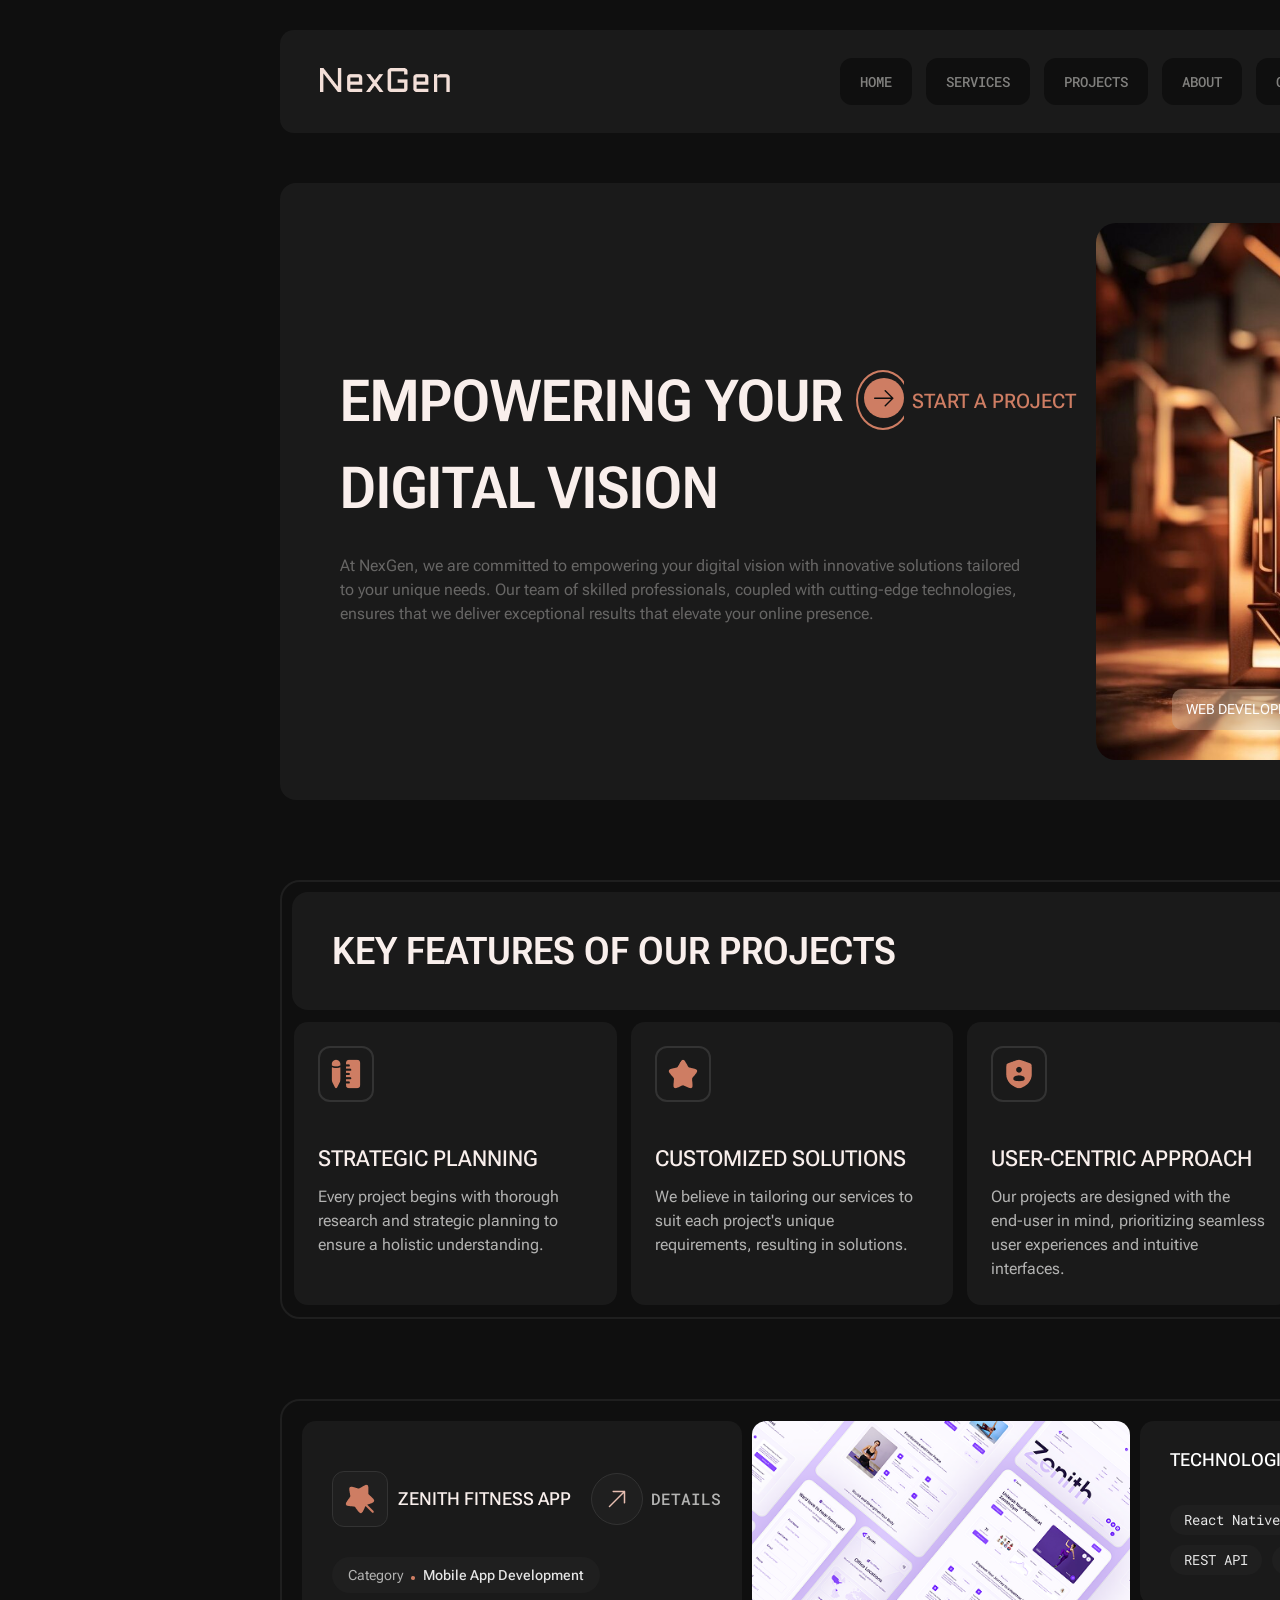
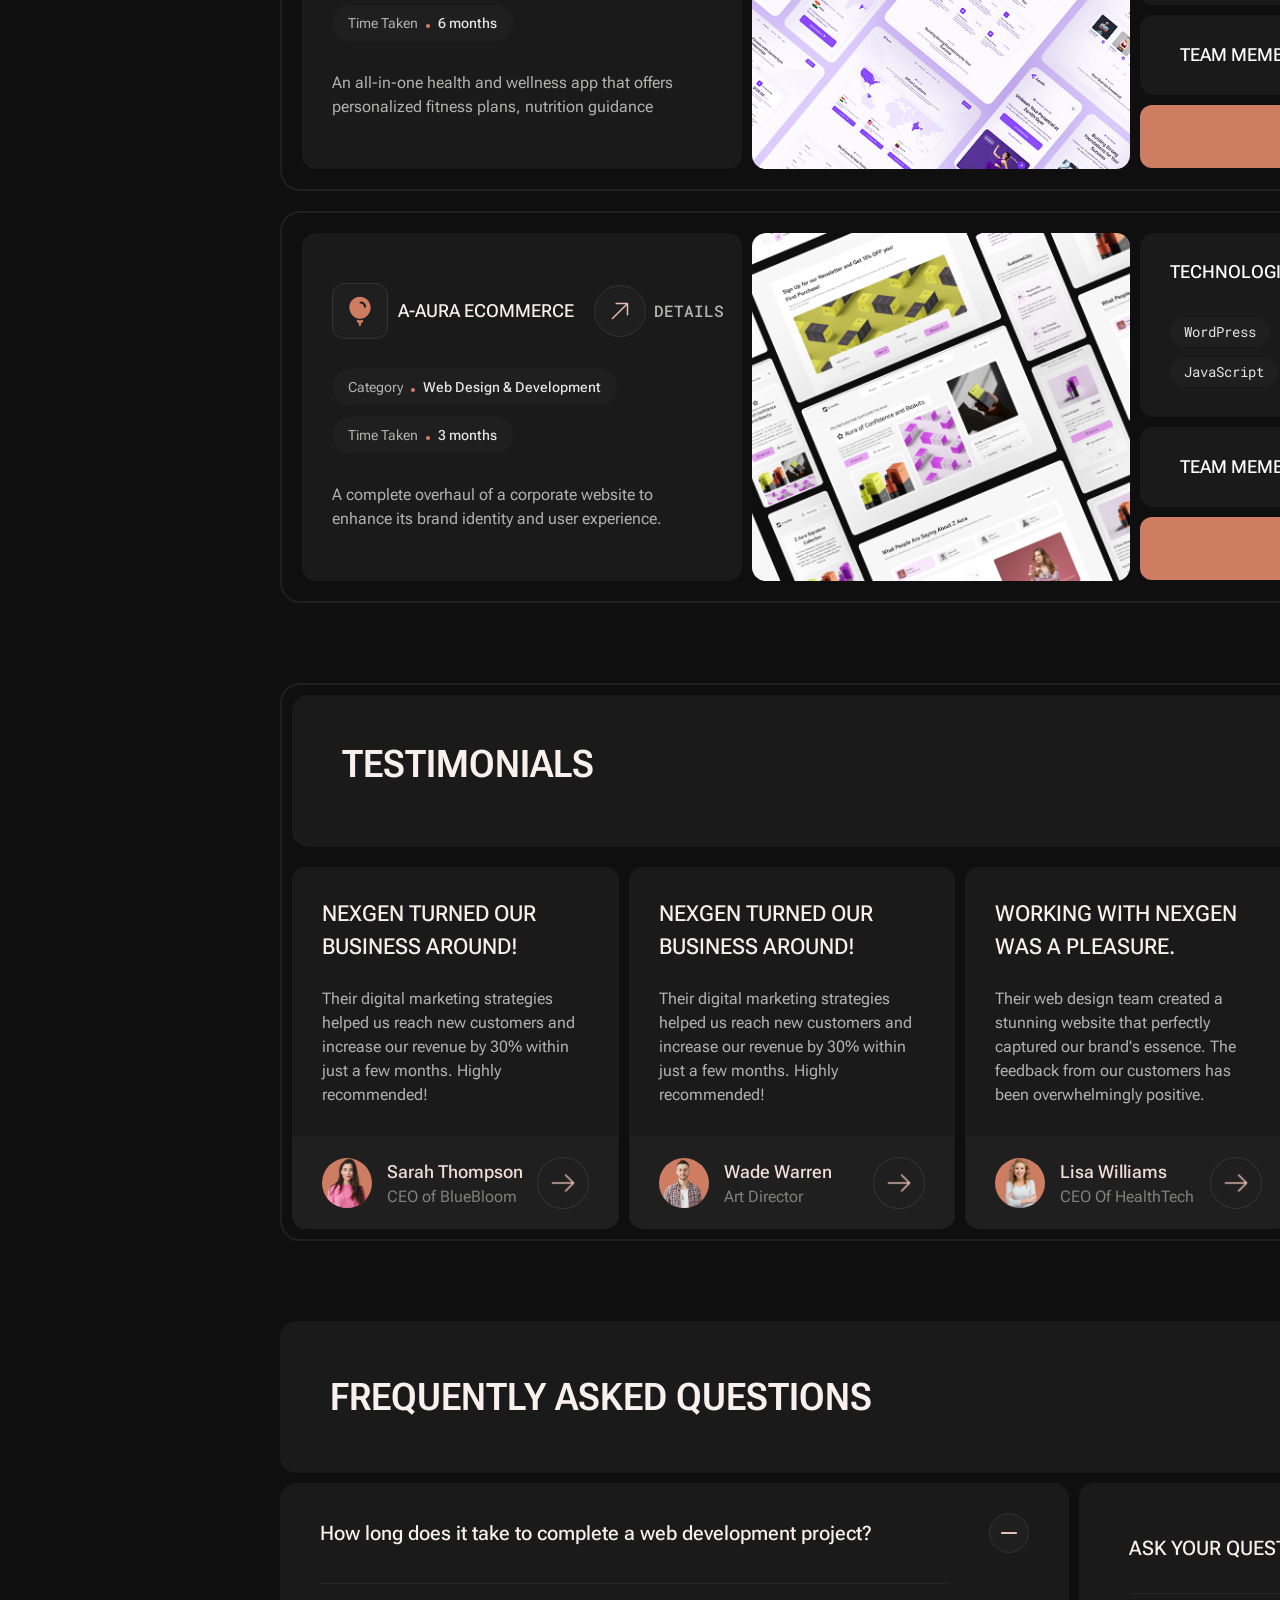
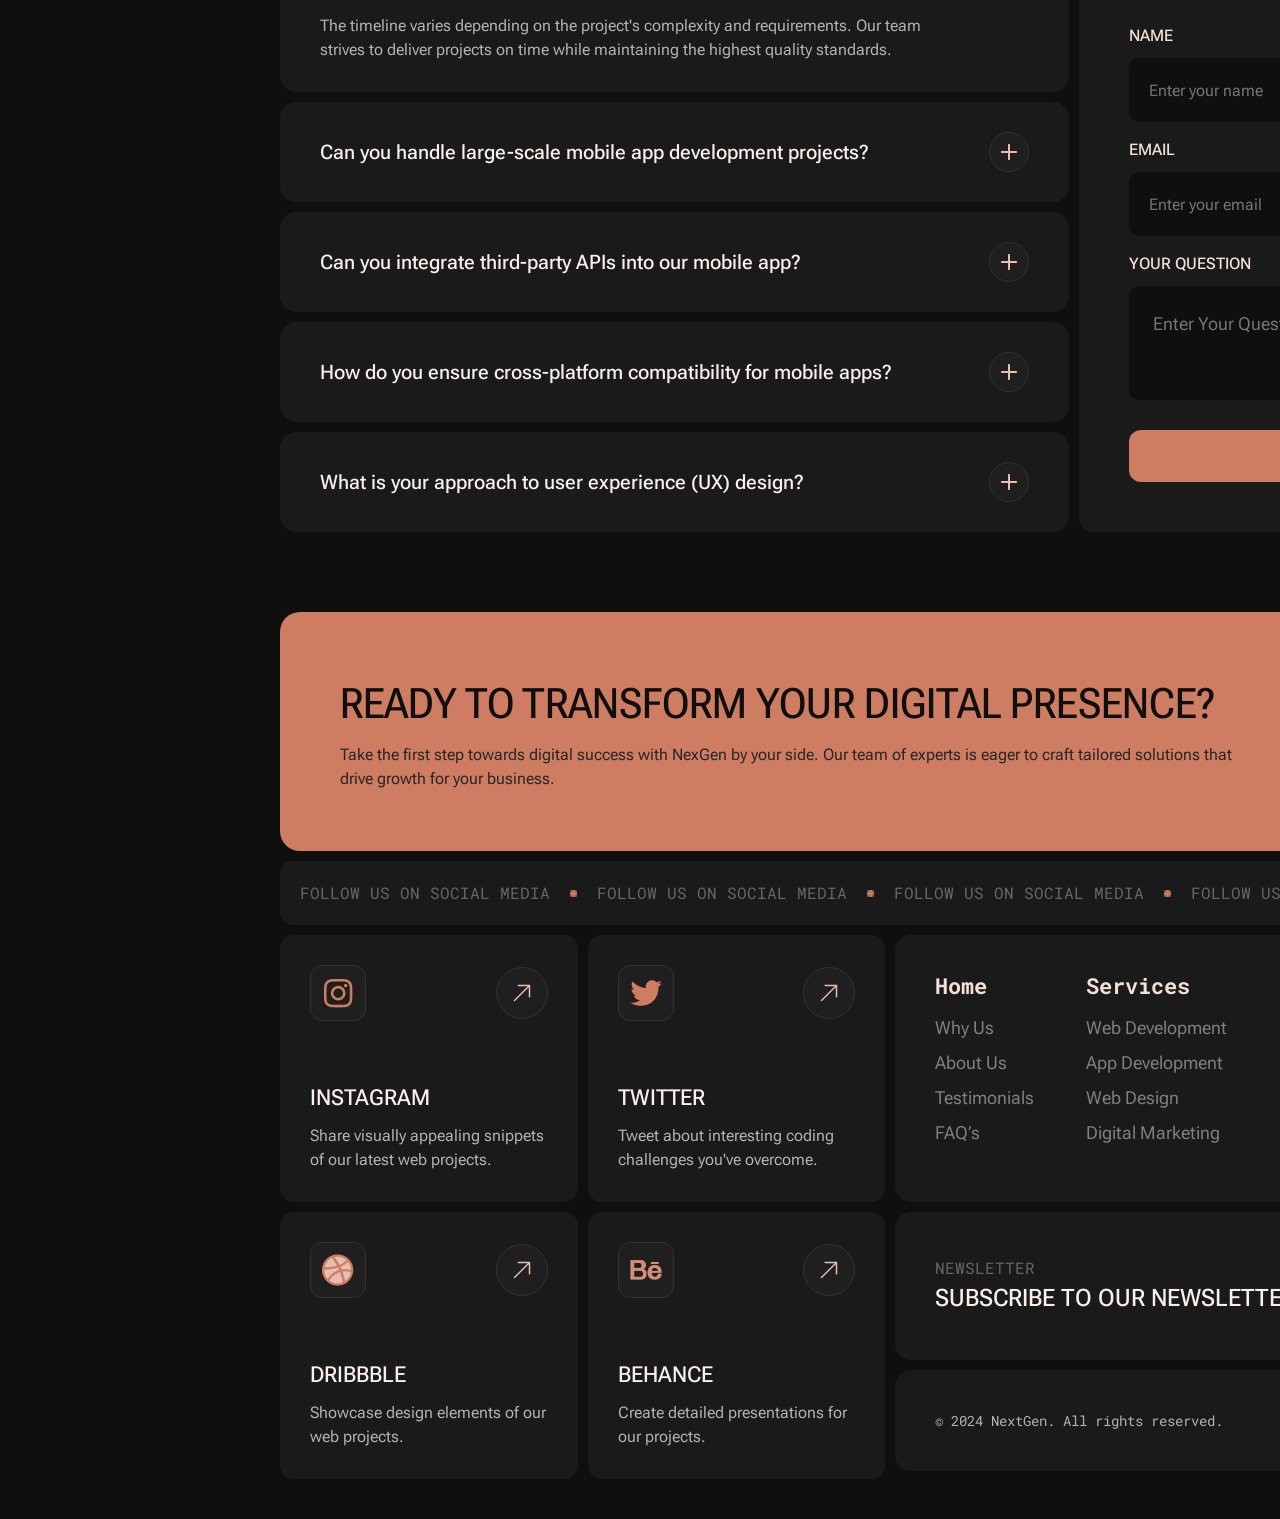
==== commit 8e323c63: "done" ====
--- a/project.html
+++ b/project.html
@@ -864,7 +864,9 @@
                                         <p class="job-title">Art Director</p>
                                     </div>
                                 </div>
-                                <div class="detail__tag detail__tag--testimonial">
+                                <div
+                                    class="detail__tag detail__tag--testimonial"
+                                >
                                     <div class="detail__icon rotate-icon">
                                         <img
                                             src="./asset/icon/arraw.png"
@@ -907,7 +909,9 @@
                                         </p>
                                     </div>
                                 </div>
-                                <div class="detail__tag detail__tag--testimonial">
+                                <div
+                                    class="detail__tag detail__tag--testimonial"
+                                >
                                     <div class="detail__icon rotate-icon">
                                         <img
                                             src="./asset/icon/arraw.png"
@@ -949,7 +953,9 @@
                                         </p>
                                     </div>
                                 </div>
-                                <div class="detail__tag detail__tag--testimonial">
+                                <div
+                                    class="detail__tag detail__tag--testimonial"
+                                >
                                     <div class="detail__icon rotate-icon">
                                         <img
                                             src="./asset/icon/arraw.png"
@@ -1170,13 +1176,26 @@
                                 eager to craft tailored solutions that drive
                                 growth for your business.
                             </p>
-                        </div>
-                        <a href="#!" class="footer__btn-link">
-                            <div class="footer__cta--action">
-                                <span>Get in Touch</span>
-                                <img src="./asset/icon/arraw.png" alt="" />
-                            </div>
-                        </a>
+                            <div class="footer__btn-link--mobile">
+                                <a href="#!" class="footer__btn-link">
+                                    <div class="footer__cta--action">
+                                        <span>Get in Touch</span>
+                                        <img
+                                            src="./asset/icon/arraw.png"
+                                            alt=""
+                                        />
+                                    </div>
+                                </a>
+                            </div>
+                        </div>
+                        <div class="footer__btn-link--web">
+                            <a href="#!" class="footer__btn-link">
+                                <div class="footer__cta--action">
+                                    <span>Get in Touch</span>
+                                    <img src="./asset/icon/arraw.png" alt="" />
+                                </div>
+                            </a>
+                        </div>
                     </section>
                     <!-- tickker -->
                     <div class="social-ticker">
@@ -1235,119 +1254,152 @@
                     </div>
                     <!--footer contact  -->
                     <div class="footer-contact">
-                        <div class="social-media">
-                            <div class="social-row">
-                                <!-- item 1 -->
-                                <div class="social-media__item">
-                                    <div class="social-logo">
-                                        <div class="icon-media">
-                                            <img
-                                                src="./asset/image/icon social/instar.png"
-                                                alt=""
-                                                class="icon-social"
-                                            />
+                        <div class="social-media--mobile">
+                            <div class="icon-media">
+                                <img
+                                    src="./asset/image/icon social/instar.png"
+                                    alt=""
+                                    class="icon-social"
+                                />
+                            </div>
+                            <div class="icon-media">
+                                <img
+                                    src="./asset/image/icon social/twitter.png"
+                                    alt=""
+                                    class="icon-social"
+                                />
+                            </div>
+                            <div class="icon-media">
+                                <img
+                                    src="./asset/image/icon social/ball.png"
+                                    alt=""
+                                    class="icon-social"
+                                />
+                            </div>
+                            <div class="icon-media">
+                                <img
+                                    src="./asset/image/icon social/be.png"
+                                    alt=""
+                                    class="icon-social"
+                                />
+                            </div>
+                        </div>
+                        <div class="social-media--web">
+                            <div class="social-media">
+                                <div class="social-row">
+                                    <!-- item 1 -->
+                                    <div class="social-media__item">
+                                        <div class="social-logo">
+                                            <div class="icon-media">
+                                                <img
+                                                    src="./asset/image/icon social/instar.png"
+                                                    alt=""
+                                                    class="icon-social"
+                                                />
+                                            </div>
+                                            <div class="detail__icon">
+                                                <img
+                                                    src="./asset/icon/arraw.png"
+                                                    alt=""
+                                                />
+                                            </div>
                                         </div>
-                                        <div class="detail__icon">
-                                            <img
-                                                src="./asset/icon/arraw.png"
-                                                alt=""
-                                            />
+                                        <div class="social-info">
+                                            <div class="social-info__heading">
+                                                INstagram
+                                            </div>
+                                            <p class="social-info__desc">
+                                                Share visually appealing
+                                                snippets of our latest web
+                                                projects.
+                                            </p>
                                         </div>
                                     </div>
-                                    <div class="social-info">
-                                        <div class="social-info__heading">
-                                            INstagram
+
+                                    <!-- item 2 -->
+                                    <div class="social-media__item">
+                                        <div class="social-logo">
+                                            <div class="icon-media">
+                                                <img
+                                                    src="./asset/image/icon social/ball.png"
+                                                    alt=""
+                                                    class="icon-social"
+                                                />
+                                            </div>
+                                            <div class="detail__icon">
+                                                <img
+                                                    src="./asset/icon/arraw.png"
+                                                    alt=""
+                                                />
+                                            </div>
                                         </div>
-                                        <p class="social-info__desc">
-                                            Share visually appealing snippets of
-                                            our latest web projects.
-                                        </p>
-                                    </div>
-                                </div>
-
-                                <!-- item 2 -->
-                                <div class="social-media__item">
-                                    <div class="social-logo">
-                                        <div class="icon-media">
-                                            <img
-                                                src="./asset/image/icon social/ball.png"
-                                                alt=""
-                                                class="icon-social"
-                                            />
+                                        <div class="social-info">
+                                            <div class="social-info__heading">
+                                                Dribbble
+                                            </div>
+                                            <p class="social-info__desc">
+                                                Showcase design elements of our
+                                                web projects.
+                                            </p>
                                         </div>
-                                        <div class="detail__icon">
-                                            <img
-                                                src="./asset/icon/arraw.png"
-                                                alt=""
-                                            />
+                                    </div>
+                                </div>
+
+                                <div class="social-row">
+                                    <!-- item 3 -->
+                                    <div class="social-media__item">
+                                        <div class="social-logo">
+                                            <div class="icon-media">
+                                                <img
+                                                    src="./asset/image/icon social/twitter.png"
+                                                    alt=""
+                                                    class="icon-social"
+                                                />
+                                            </div>
+                                            <div class="detail__icon">
+                                                <img
+                                                    src="./asset/icon/arraw.png"
+                                                    alt=""
+                                                />
+                                            </div>
                                         </div>
-                                    </div>
-                                    <div class="social-info">
-                                        <div class="social-info__heading">
-                                            Dribbble
+                                        <div class="social-info">
+                                            <div class="social-info__heading">
+                                                Twitter
+                                            </div>
+                                            <p class="social-info__desc">
+                                                Tweet about interesting coding
+                                                challenges you've overcome.
+                                            </p>
                                         </div>
-                                        <p class="social-info__desc">
-                                            Showcase design elements of our web
-                                            projects.
-                                        </p>
-                                    </div>
-                                </div>
-                            </div>
-
-                            <div class="social-row">
-                                <!-- item 3 -->
-                                <div class="social-media__item">
-                                    <div class="social-logo">
-                                        <div class="icon-media">
-                                            <img
-                                                src="./asset/image/icon social/twitter.png"
-                                                alt=""
-                                                class="icon-social"
-                                            />
+                                    </div>
+
+                                    <!-- item 4 -->
+                                    <div class="social-media__item">
+                                        <div class="social-logo">
+                                            <div class="icon-media">
+                                                <img
+                                                    src="./asset/image/icon social/be.png"
+                                                    alt=""
+                                                    class="icon-social"
+                                                />
+                                            </div>
+                                            <div class="detail__icon">
+                                                <img
+                                                    src="./asset/icon/arraw.png"
+                                                    alt=""
+                                                />
+                                            </div>
                                         </div>
-                                        <div class="detail__icon">
-                                            <img
-                                                src="./asset/icon/arraw.png"
-                                                alt=""
-                                            />
+                                        <div class="social-info">
+                                            <div class="social-info__heading">
+                                                Behance
+                                            </div>
+                                            <p class="social-info__desc">
+                                                Create detailed presentations
+                                                for our projects.
+                                            </p>
                                         </div>
-                                    </div>
-                                    <div class="social-info">
-                                        <div class="social-info__heading">
-                                            Twitter
-                                        </div>
-                                        <p class="social-info__desc">
-                                            Tweet about interesting coding
-                                            challenges you've overcome.
-                                        </p>
-                                    </div>
-                                </div>
-
-                                <!-- item 4 -->
-                                <div class="social-media__item">
-                                    <div class="social-logo">
-                                        <div class="icon-media">
-                                            <img
-                                                src="./asset/image/icon social/be.png"
-                                                alt=""
-                                                class="icon-social"
-                                            />
-                                        </div>
-                                        <div class="detail__icon">
-                                            <img
-                                                src="./asset/icon/arraw.png"
-                                                alt=""
-                                            />
-                                        </div>
-                                    </div>
-                                    <div class="social-info">
-                                        <div class="social-info__heading">
-                                            Behance
-                                        </div>
-                                        <p class="social-info__desc">
-                                            Create detailed presentations for
-                                            our projects.
-                                        </p>
                                     </div>
                                 </div>
                             </div>
@@ -1444,7 +1496,9 @@
                                     <div class="footer-column__heading">
                                         Blogs
                                     </div>
-                                    <ul class="menu-list">
+                                    <ul
+                                        class="menu-list menu-list__blog--mobile"
+                                    >
                                         <li>
                                             <a href="#!" class="menu-links"
                                                 >Business</a
@@ -1507,10 +1561,12 @@
                                         © 2024 NextGen. All rights reserved.
                                     </p>
                                 </div>
+
                                 <div class="footer__legal">
                                     <a href="#!" class="footer__legal--link"
                                         >Terms & Conditions</a
                                     >
+                                    <div class="divider-copyright"></div>
                                     <a href="#!" class="footer__legal--link"
                                         >Privacy Policy</a
                                     >
--- a/asset/css/styles.css
+++ b/asset/css/styles.css
@@ -16,8 +16,7 @@
     font-family: "Roboto Flex", sans-serif;
     width: 1920px;
     background: #0f0f0f;
-    padding-top: 30px;
-    margin: 0 auto;
+    margin: 30px auto;
 }
 
 /* Common */
@@ -994,15 +993,6 @@
     margin-bottom: 20px;
     height: 337px;
 }
-.icon-media {
-    background-color: #1f1f1f;
-    from {
-        transform: translateX(0);
-    }
-    to {
-        transform: translateX(-50%);
-    }
-}
 
 .icon-media {
     background-color: #1f1f1f;
@@ -1109,7 +1099,7 @@
         margin-bottom: 1.8rem;
         font-family: Roboto Flex;
         font-weight: 400;
-        font-size: 18px;
+        font-size: 1.8rem;
         line-height: normal;
     }
 }
--- a/asset/css/responsive.css
+++ b/asset/css/responsive.css
@@ -23,8 +23,15 @@
 .view-all {
     display: none;
 }
-
-
+.footer__btn-link--mobile {
+    display: none;
+}
+.social-media--mobile {
+    display: none;
+}
+.divider-copyright {
+    display: none;
+}
 /* Laptop */
 @media (max-width: 1360px) and (min-width: 768px) {
     .container {
@@ -63,10 +70,7 @@
     .hero-link {
         font-size: 2rem;
     }
-    .hero__image {
-        width: 443px;
-        height: 410px;
-    }
+
     .hero__card {
         gap: 103px;
         right: 24px;
@@ -402,7 +406,7 @@
 @media (max-width: 585px) {
     .container {
         width: 358px;
-        margin: 0 auto;
+        margin: 20px auto;
     }
     .header-action {
         display: none;
@@ -577,8 +581,8 @@
         display: none;
     }
     .detail__tag {
-    display: none;
-}
+        display: none;
+    }
     .detail__tag {
         .info-detail {
             font-size: 1.6rem;
@@ -626,8 +630,7 @@
     }
     .show-case__preview--mobile {
         display: block;
-        height: 184px;
-        
+        height: 100%;
     }
     .show-case__sidebar--top {
         display: none;
@@ -694,6 +697,9 @@
             font-size: 1.4rem;
             color: #b3b3b2;
         }
+        &:hover {
+            cursor: pointer;
+        }
     }
     .detail__icon--view {
         width: 48px;
@@ -735,10 +741,210 @@
     .avar-info .name {
         font-size: 1.6rem;
     }
-    .job-title{
+    .job-title {
         font-size: 1.4rem;
     }
     .detail__tag--testimonial {
         display: block;
     }
-}
+    /* question */
+    .question-top {
+        margin-top: 50px;
+        border-radius: 14px;
+    }
+    .question-top__title {
+        padding: 24px;
+    }
+    .faq {
+        margin-top: 10px;
+        flex-direction: column;
+    }
+    .faq__question {
+        padding: 24px 30px;
+        align-items: flex-start;
+    }
+    .faq__question-text {
+        font-size: 1.8rem;
+    }
+    .faq__icon {
+        width: 40px;
+        height: 40px;
+    }
+    .faq__item {
+        border-radius: 14px;
+    }
+    .faq-list {
+        gap: 10px;
+    }
+    .faq__answer-text {
+        font-size: 1.4rem;
+    }
+    .faq__checkbox:checked ~ .faq__answer {
+        padding: 0px 30px 30px 30px;
+    }
+    .faq__divider {
+        margin: 0px auto 20px;
+    }
+    .faq__icon-plus {
+        width: 13.33px;
+        height: 13.33px;
+    }
+    .faq__icon-minus {
+        width: 13.33px;
+    }
+    .faq-form {
+        width: 358px;
+        padding: 30px;
+    }
+    .faq__form-title {
+        font-size: 1.8rem;
+        margin-bottom: 20px;
+    }
+    .contact-form {
+        display: flex;
+        flex-direction: column;
+        margin-top: 20px;
+        gap: 14px;
+    }
+    .contact-form__label {
+        font-size: 1.6rem;
+        margin-bottom: 8px;
+    }
+    .contact-form__input,
+    .contact-form__textarea {
+        font-size: 1.6rem;
+        padding: 16px;
+    }
+    .contact-form__group {
+        margin-top: 0;
+    }
+    .contact-form__textarea {
+        height: 101px;
+    }
+    .contact-form__button {
+        margin-top: 20px;
+        font-size: 1.4rem;
+        padding: 14px 20px;
+        border-radius: 8px;
+    }
+    /* footer */
+    .footer {
+        margin-top: 50px;
+    }
+    .footer__cta {
+        padding: 30px;
+    }
+    .footer__cta-heading {
+        font-size: 2.8rem;
+    }
+    .footer__cta-desc {
+        font-size: 1.4rem;
+    }
+    .footer__btn-link--web {
+        display: none;
+    }
+    .footer__btn-link--mobile {
+        display: block;
+    }
+    .footer__cta--action {
+        margin-top: 16px;
+        padding: 14px 24px;
+        justify-content: center;
+        gap: 8px;
+        span {
+            font-size: 1.4rem;
+        }
+    }
+    .social-ticker {
+        margin-top: 10px;
+        padding: 14px;
+        border-radius: 8px;
+    }
+    .social-ticker__item {
+        font-size: 1.4rem;
+    }
+    .social-media--web {
+        display: none;
+    }
+    .social-media--mobile {
+        gap: 10px;
+        display: flex;
+        justify-content: space-between;
+    }
+    .icon-media {
+        padding: 14px;
+        width: 82px;
+        height: 56px;
+    }
+    .footer-contact {
+        flex-direction: column;
+        margin-top: 10px;
+        gap: 10px;
+    }
+    .footer-column__heading {
+        font-size: 1.8rem;
+    }
+    .menu-list {
+        gap: 10px;
+        margin-top: 16px;
+        .menu-links {
+            margin-bottom: 1.8rem;
+            font-size: 1.4rem;
+        }
+    }
+    .menu-item {
+        width: 50%;
+    }
+    .footer-left {
+        width: 100%;
+    }
+    .newsletter {
+        flex-direction: column;
+    }
+    .newsletter,
+    .copy-right {
+        margin-top: 10px;
+        padding: 24px;
+        height: 100%;
+    }
+    .newsletter__label,
+    .newsletter__input,
+    .footer__copyright--desc {
+        font-size: 1.4rem;
+    }
+    .footer__legal .footer__legal--link {
+        font-size: 1.4rem;
+    }
+    .footer__legal {
+        flex-direction: column;
+        margin-top: 20px;
+        gap: 20px;
+    }
+    .newsletter__title {
+        font-size: 2rem;
+    }
+    .newsletter__form {
+        width: 100%;
+    }
+    .copy-right {
+        flex-direction: column;
+    }
+    .divider-copyright {
+        display: block;
+        width: 309px;
+        height: 1px;
+        background-color: #232329;
+    }
+    .footer-left-navigation {
+        flex-wrap: wrap;
+        padding: 24px;
+        row-gap: 30px;
+    }
+    .footer-menu__badge {
+        padding: 4px 10px;
+        font-size: 1.2rem;
+    }
+    .menu-list__blog--mobile {
+        row-gap: 20px;
+    }
+}
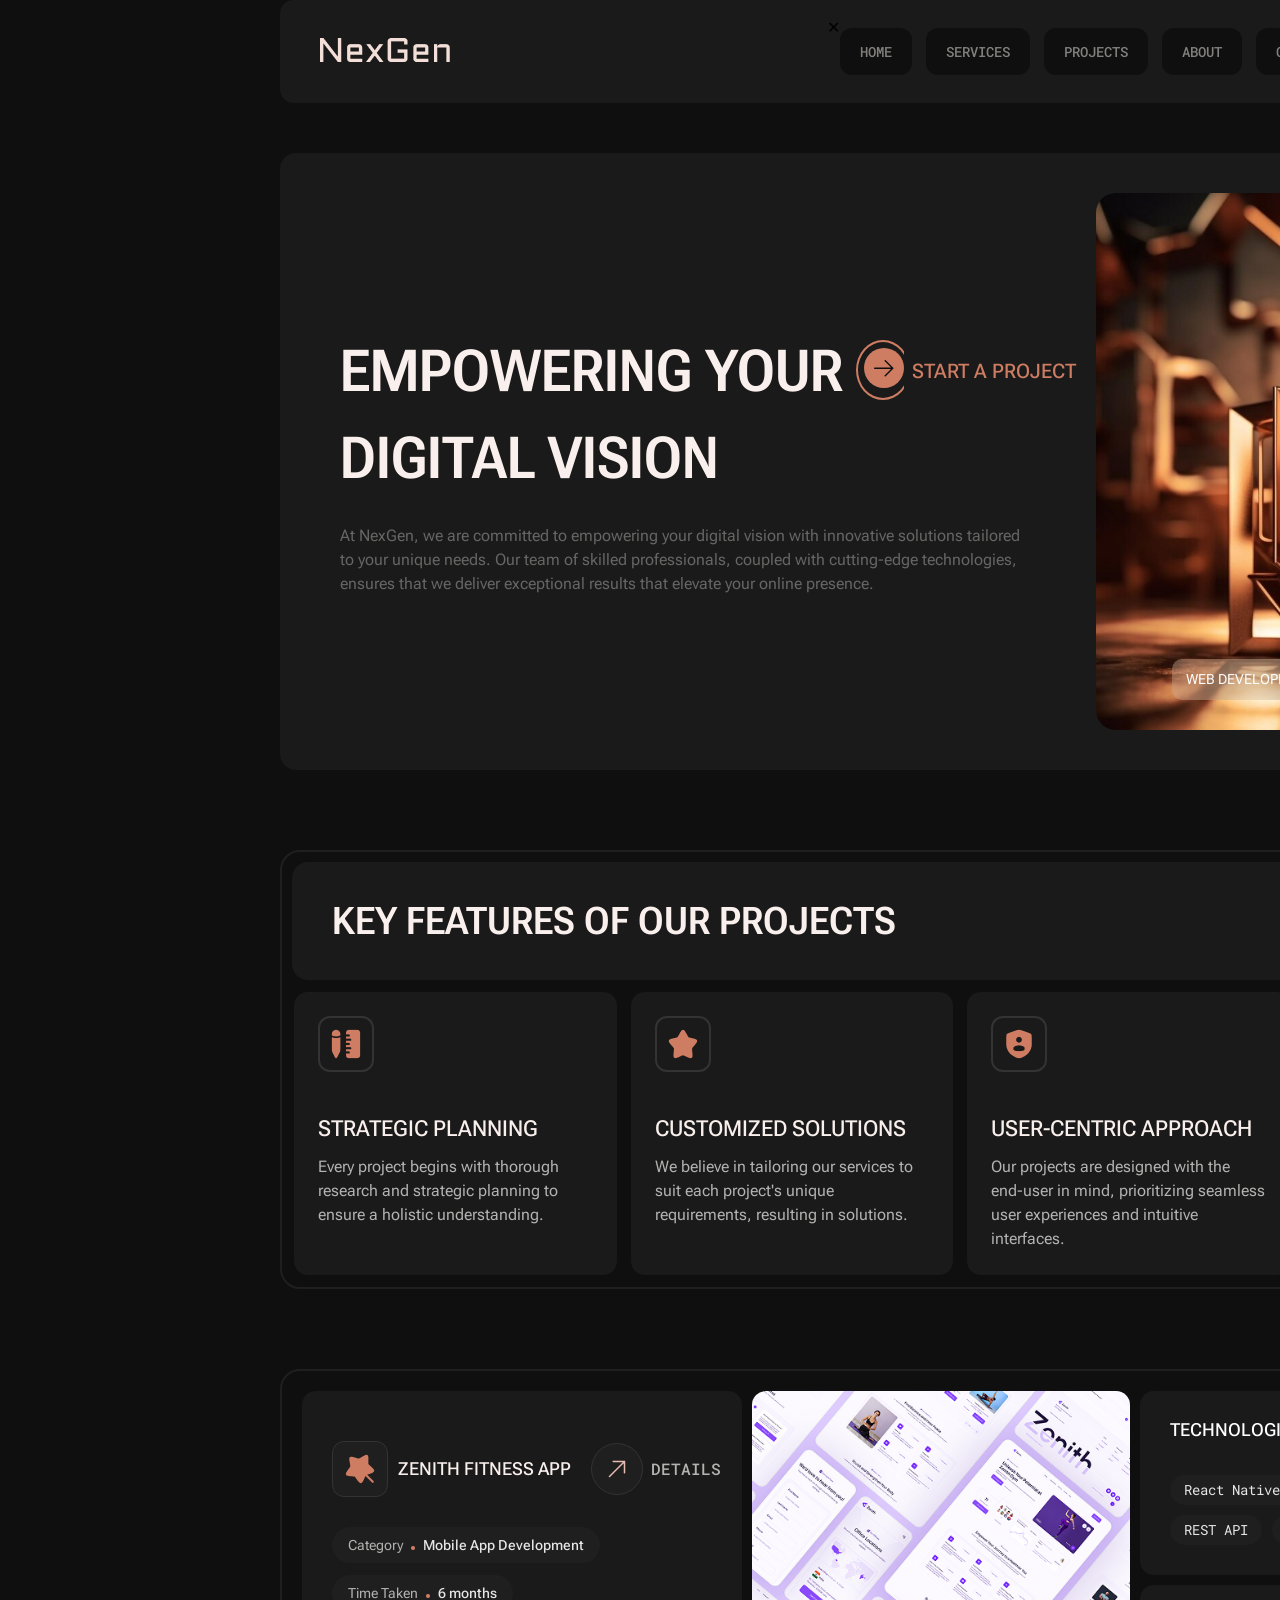
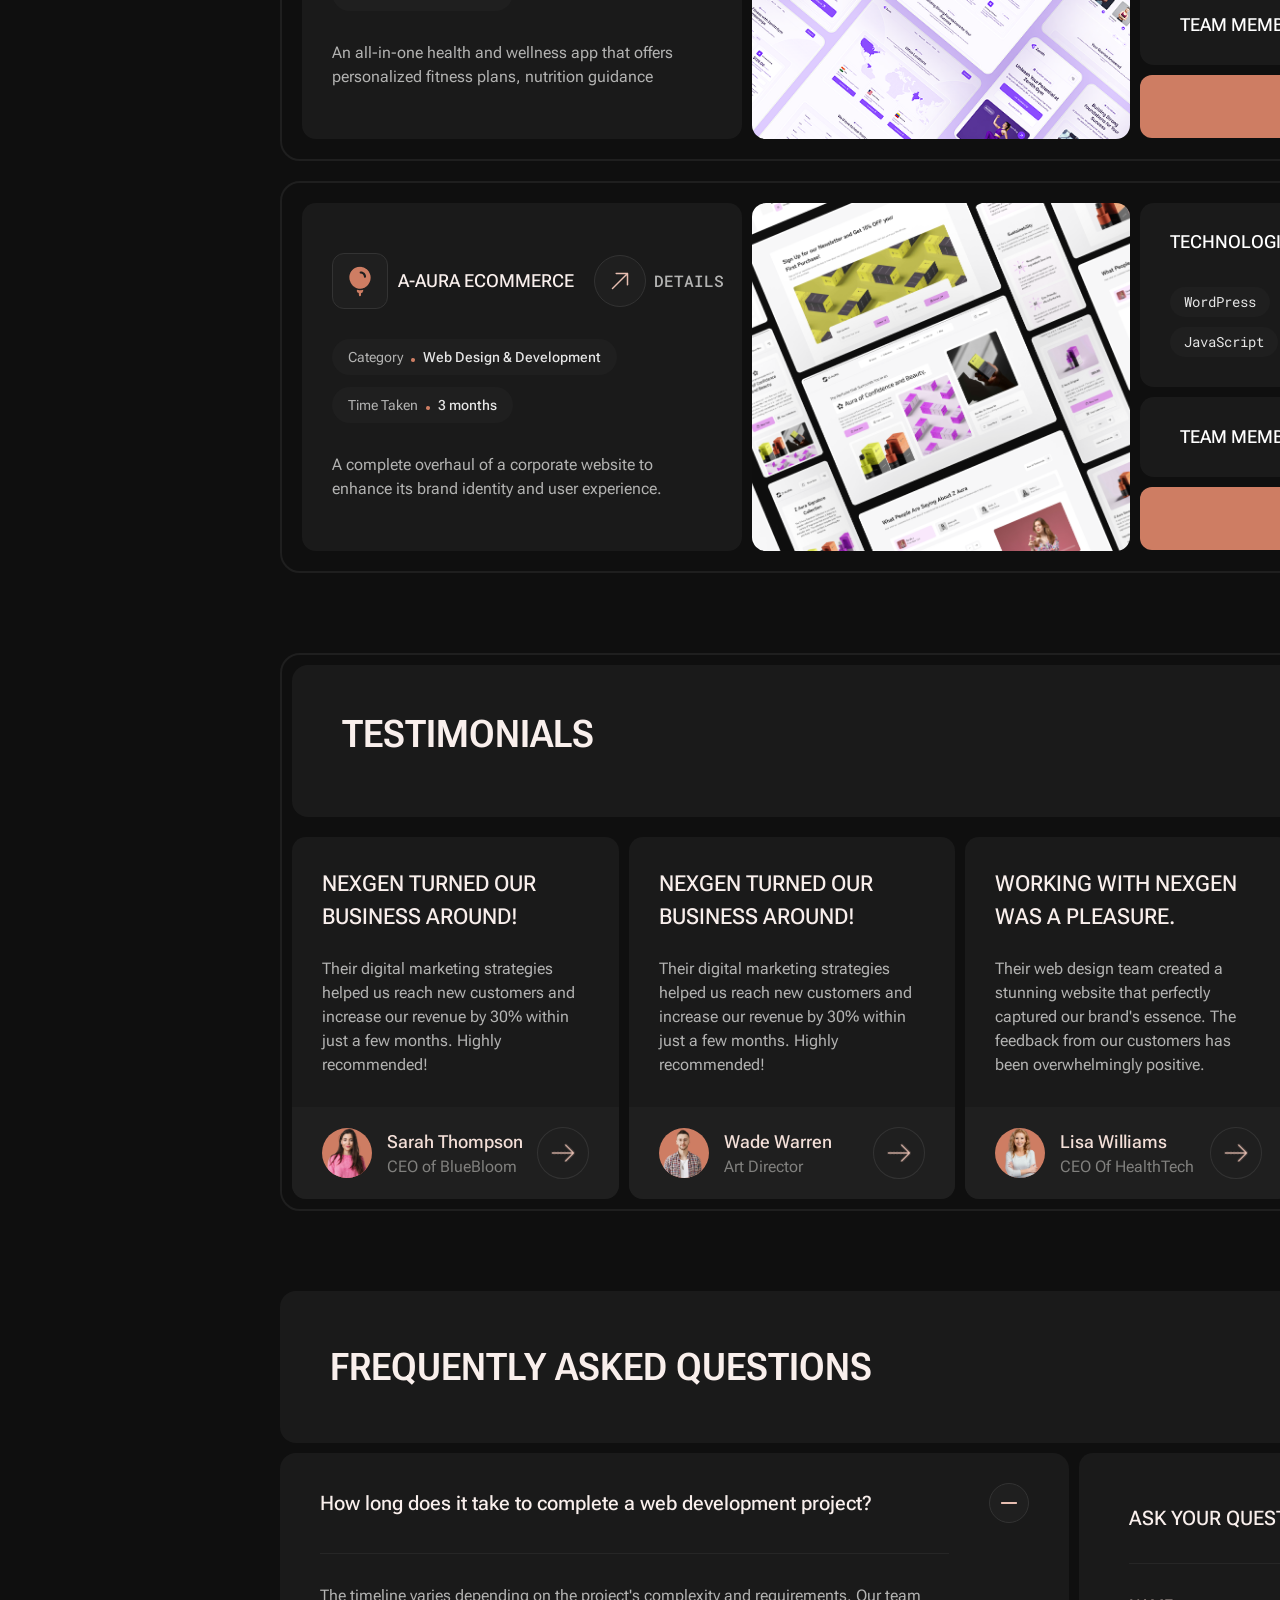
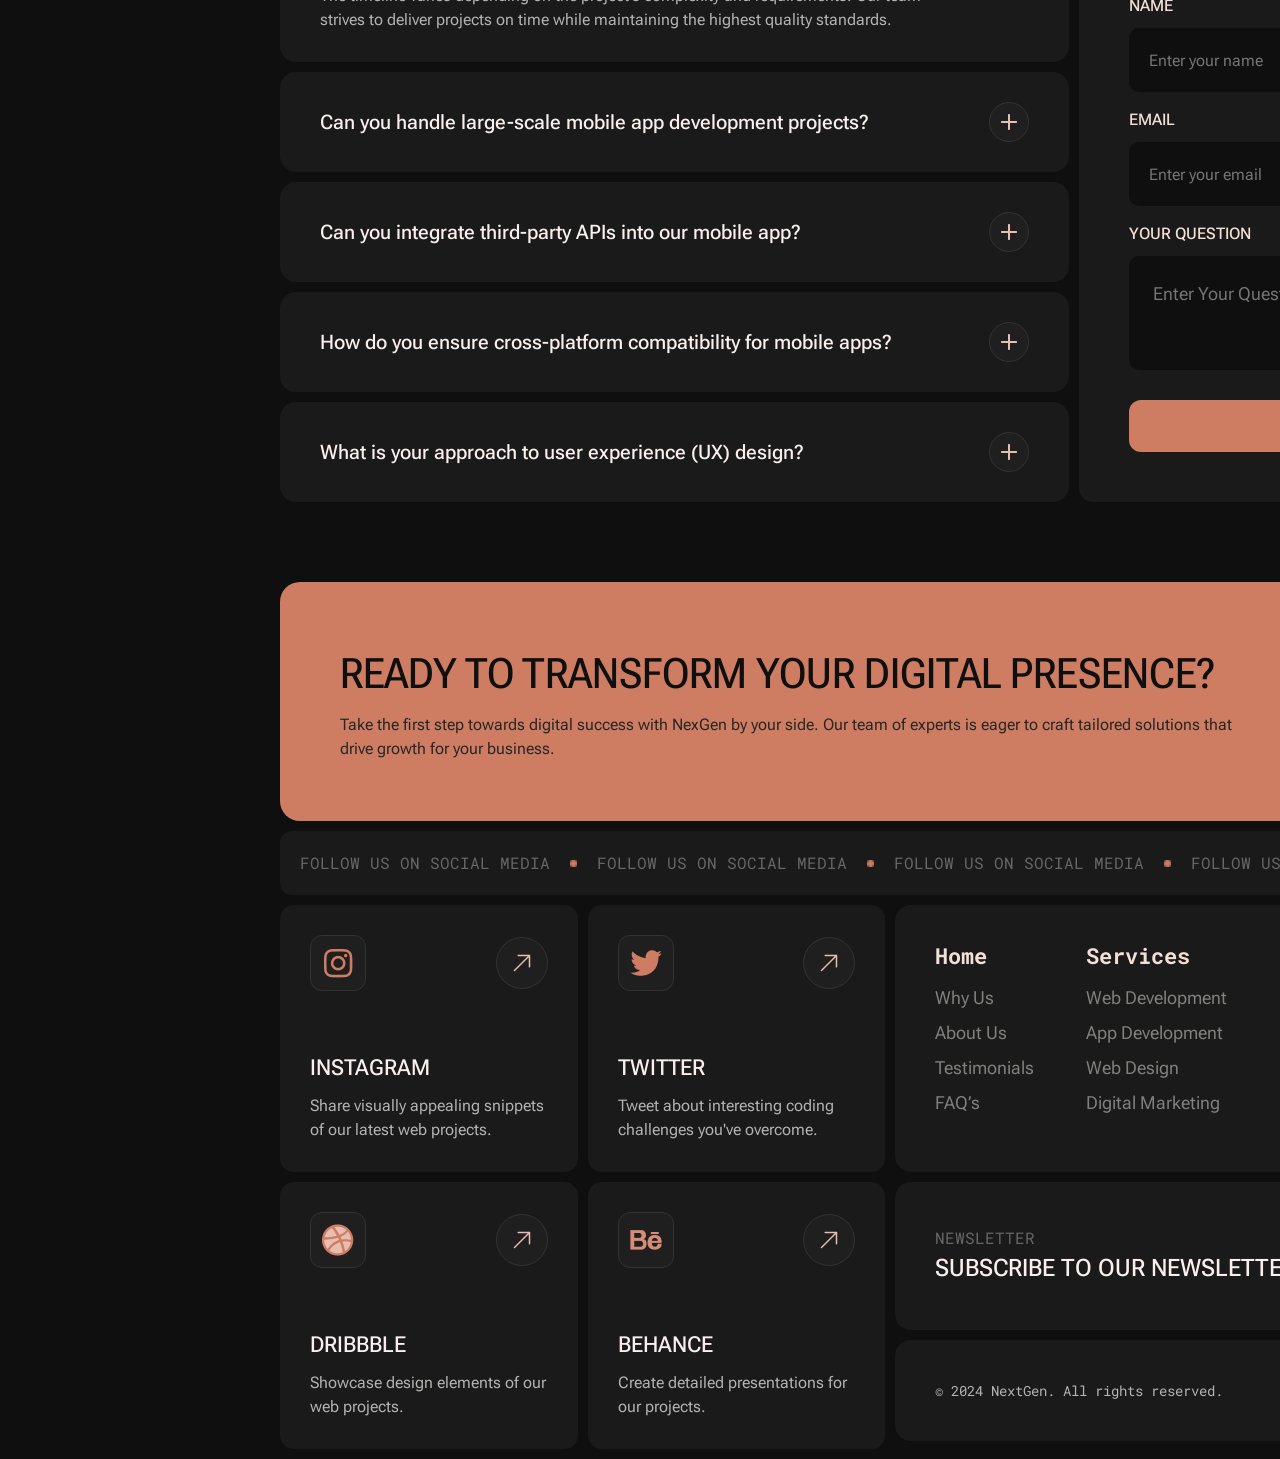
==== commit 2af44801: "final" ====
--- a/project.html
+++ b/project.html
@@ -104,47 +104,44 @@
         <div class="container">
             <!-- Header Top -->
             <div class="header-top">
-                <!-- Logo -->
                 <a href="#!" class="logo-wrapper">
+                    <!-- Logo -->
                     <div class="logo">
                         <img src="./asset/image/Logo.png" alt="logo" />
                     </div>
                 </a>
+                <!-- checkbox -->
+                <input type="checkbox" id="drawer-input" hidden />
+
                 <!-- Hamberger-->
-                <label for="drawer-input" class="hamburger" hidden>
+                <label for="drawer-input" class="hamburger">
                     <img src="./asset/icon/hamber.png" alt="" />
                 </label>
-                <!-- checkbox -->
-                <input type="checkbox" id="drawer-input" hidden />
+
                 <!-- Navbar -->
                 <nav class="navbar">
-                    <div class="nav-wrapper">
-                        <a href="#!" class="nav-logo">
-                            <div class="logo">
-                                <img src="./asset/image/Logo.png" alt="logo" />
-                            </div>
-                        </a>
-                        <ul class="navbar__list">
-                            <li class="navbar__item">
-                                <a href="#!" class="navbar__link">HOME</a>
-                            </li>
-                            <li class="navbar__item">
-                                <a href="#!" class="navbar__link">SERVICES</a>
-                            </li>
-                            <li class="navbar__item">
-                                <a href="#!" class="navbar__link">PROJECTS</a>
-                            </li>
-                            <li class="navbar__item">
-                                <a href="#!" class="navbar__link">ABOUT</a>
-                            </li>
-                            <li class="navbar__item">
-                                <a href="#!" class="navbar__link">CAREERS</a>
-                            </li>
-                            <li class="navbar__item">
-                                <a href="#!" class="navbar__link">BLOGS</a>
-                            </li>
-                        </ul>
-                    </div>
+                    <label for="drawer-input" class="navbar__close"> ✕ </label>
+                    <ul class="navbar__list">
+                        <li class="navbar__item">
+                            <a href="#!" class="navbar__link">HOME</a>
+                        </li>
+                        <li class="navbar__item">
+                            <a href="#!" class="navbar__link">SERVICES</a>
+                        </li>
+                        <li class="navbar__item">
+                            <a href="#!" class="navbar__link">PROJECTS</a>
+                        </li>
+                        <li class="navbar__item">
+                            <a href="#!" class="navbar__link">ABOUT</a>
+                        </li>
+                        <li class="navbar__item">
+                            <a href="#!" class="navbar__link">CAREERS</a>
+                        </li>
+                        <li class="navbar__item">
+                            <a href="#!" class="navbar__link">BLOGS</a>
+                        </li>
+                    </ul>
+
                     <div class="header-action">
                         <div class="btn header-action__btn">
                             <a href="#!" class="header-contact">CONTACT US</a>
--- a/asset/css/styles.css
+++ b/asset/css/styles.css
@@ -16,7 +16,7 @@
     font-family: "Roboto Flex", sans-serif;
     width: 1920px;
     background: #0f0f0f;
-    margin: 30px auto;
+    margin: 0 auto;
 }
 
 /* Common */
@@ -61,18 +61,14 @@
     align-items: center;
     border-radius: 10px;
 }
-#drawer-input:checked ~ .navbar {
-    translate: 0;
-}
+
 .navbar {
     display: flex;
     justify-content: center;
     align-self: center;
 }
 
-.nav-wrapper {
-    display: flex;
-}
+
 
 .navbar__list {
     display: flex;
--- a/asset/css/responsive.css
+++ b/asset/css/responsive.css
@@ -1,6 +1,7 @@
-.nav-logo {
-    display: none;
-}
+.hamburger {
+    display: none;
+}
+
 .hero__cta--mobile {
     display: none;
 }
@@ -406,44 +407,73 @@
 @media (max-width: 585px) {
     .container {
         width: 358px;
-        margin: 20px auto;
+        margin: 0px auto;
     }
     .header-action {
         display: none;
     }
-    .nav-logo {
+
+    .logo img {
         width: 86px;
-        display: block;
-    }
-    .logo-wrapper {
-        width: 86px;
-    }
+        height: 100%;
+    }
+    .hamburger {
+        display: block;
+        cursor: pointer;
+    }
+
     .header-top {
-        width: 100%;
-    }
-    .nav-wrapper {
-        padding: 40px;
-        position: fixed;
-        top: 0;
-        right: 0;
-        bottom: 0;
-        width: 70%;
-        flex-direction: column;
-
-        background-color: rgb(31, 36, 44);
+        position: relative;
+        padding: 14px;
+        border-radius: 10px;
+    }
+    .navbar-mobile {
+        display: block;
+    }
+
+    .navbar__list {
+        display: flex;
+        flex-direction: column;
+        align-items: flex-start;
+        gap: 50px;
+    }
+    .navbar {
+        padding: 20px;
+        z-index: 100;
+        position: absolute;
+        top: 0px;
+        right: 0px;
         justify-content: flex-start;
-        translate: 101%;
-    }
-    .navbar__list {
-        flex-direction: column;
-        align-items: flex-end;
-        gap: 100px;
-        justify-content: center;
-    }
+        transform: translateX(101%);
+        transition: 0.3s ease;
+        visibility: hidden;
+        background: #1a1a1a;
+    }
+
     .navbar__link {
-        padding: 0px;
+        color: #fff;
         background-color: transparent;
-    }
+        text-decoration: none;
+        font-size: 1.4rem;
+        transition:
+            color 0.3s ease,
+            transform 0.3s ease;
+        &:hover {
+            color: #ce7d63;
+            transform: translateX(8px);
+        }
+    }
+    .navbar__close {
+        color: #fff;
+        cursor: pointer;
+        font-size: 2rem;
+        transition: 0.3s;
+    }
+    #drawer-input:checked ~ .navbar {
+        transform: translateX(0);
+        visibility: visible;
+    }
+
     /* hero */
     .hero {
         margin-top: 20px;
@@ -539,7 +569,6 @@
     }
     .project-item {
         padding: 20px;
-        border-radius: 8px;
     }
     .project-item__icon-wrap {
         padding: 14px;
